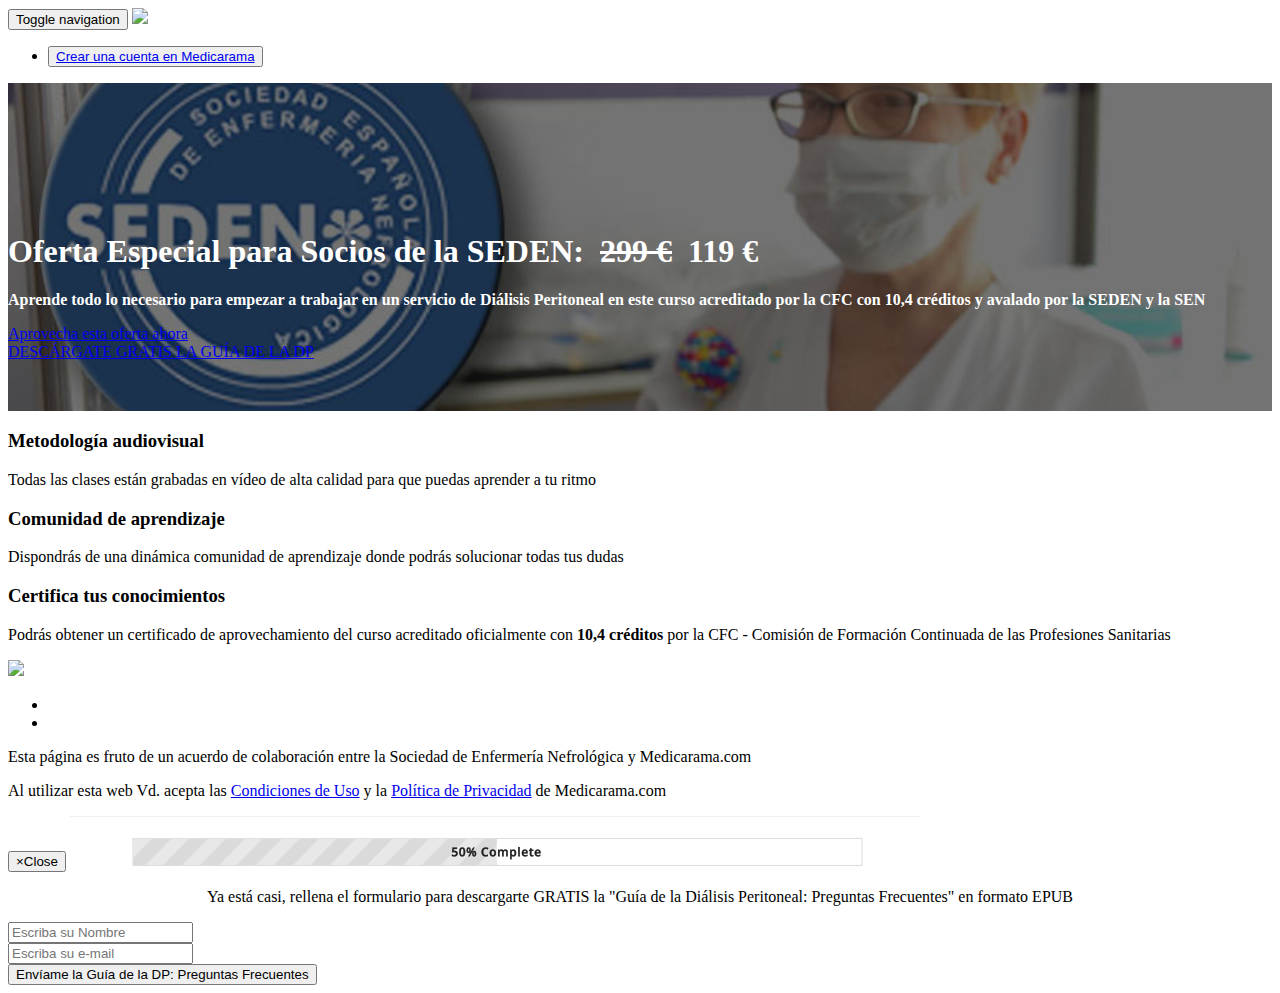
==== index.html @ 015c05c4 "." ====
<!DOCTYPE html> 
<html lang="en"> 
    <head> 
        <meta charset="utf-8">         
        <title>Medicarama</title>         
        <meta name="viewport" content="width=device-width, initial-scale=1.0">         
        <meta name="keywords" content="cursos online, enfermería, cursos acreditados" /> 
        <meta name="description" content="Convenio entre el Colegio de Enfermería y Medicarama" /> 
        <link rel="shortcut icon" href="images/favicon.ico">         
        <!-- Core CSS -->         
        <link href="bootstrap/css/bootstrap.min.css" rel="stylesheet">         
        <link href="css/font-awesome.min.css" rel="stylesheet">         
        <!-- Style Library -->         
        <link href="css/style-library-1.css" rel="stylesheet">         
        <!-- Vendor Styles -->         
        <link href="css/owl.carousel.css" rel="stylesheet">         
        <link href="css/owl.transitions.css" rel="stylesheet">         
        <link href="css/magnific-popup.css" rel="stylesheet">         
        <!-- Block Styles (Feel free to remove any that you aren't using in your final export) -->         
        <link href="css/header-1.css" rel="stylesheet">         
        <link href="css/modal-1.css" rel="stylesheet">         
        <!-- <link href="css/header-2.css" rel="stylesheet">-->         
        <link href="css/header-3.css" rel="stylesheet">         
        <link href="css/promo-1.css" rel="stylesheet">         
        <link href="css/promo-2.css" rel="stylesheet">
        <!-- 		<link href="css/promo-3.css" rel="stylesheet">
	<link href="css/content1-1.css" rel="stylesheet">
	<link href="css/content1-2.css" rel="stylesheet">
	<link href="css/content1-3.css" rel="stylesheet">
	<link href="css/content1-4.css" rel="stylesheet">
	<link href="css/content1-5.css" rel="stylesheet">
	<link href="css/content1-6.css" rel="stylesheet">
	<link href="css/content1-7.css" rel="stylesheet">
	<link href="css/content1-8.css" rel="stylesheet">
	<link href="css/content1-9.css" rel="stylesheet">
	<link href="css/content2-1.css" rel="stylesheet">
	 -->
        <link href="css/content2-2.css" rel="stylesheet">         
        <!-- 	<link href="css/content2-3.css" rel="stylesheet">
	<link href="css/content2-4.css" rel="stylesheet">
	<link href="css/content2-5.css" rel="stylesheet">
	<link href="css/content2-6.css" rel="stylesheet">
	<link href="css/content2-7.css" rel="stylesheet">
	<link href="css/content2-8.css" rel="stylesheet">
	<link href="css/content2-9.css" rel="stylesheet">
	<link href="css/content2-10.css" rel="stylesheet">
	<link href="css/content3-1.css" rel="stylesheet">
	<link href="css/content3-2.css" rel="stylesheet">
	<link href="css/content3-3.css" rel="stylesheet">
	<link href="css/content3-4.css" rel="stylesheet">
	<link href="css/content3-5.css" rel="stylesheet">
	<link href="css/content3-6.css" rel="stylesheet">
	<link href="css/content3-7.css" rel="stylesheet">
	<link href="css/content3-8.css" rel="stylesheet">
	<link href="css/content3-9.css" rel="stylesheet">
	<link href="css/content3-10.css" rel="stylesheet">
	<link href="css/content3-11.css" rel="stylesheet">
	<link href="css/content3-12.css" rel="stylesheet">
	<link href="css/gallery-1.css" rel="stylesheet">
 -->         
        <link href="css/gallery-2.css" rel="stylesheet">         
        <!-- 	<link href="css/gallery-3.css" rel="stylesheet">
	<link href="css/team-1.css" rel="stylesheet">
	<link href="css/team-2.css" rel="stylesheet">
	<link href="css/pricing-tables-1.css" rel="stylesheet">
	<link href="css/pricing-tables-2.css" rel="stylesheet">
	<link href="css/contact-1.css" rel="stylesheet">
	<link href="css/contact-2.css" rel="stylesheet">
	<link href="css/contact-3.css" rel="stylesheet">
	<link href="css/blog-1.css" rel="stylesheet">
	<link href="css/footer-1.css" rel="stylesheet">
	<link href="css/footer-2.css" rel="stylesheet">
 -->         
        <link href="css/footer-3.css" rel="stylesheet">         
        <!-- 	<link href="css/footer-4.css" rel="stylesheet">
	<link href="css/footer-5.css" rel="stylesheet">
 --> 
		<!-- Modal dialog -->
		<link rel="stylesheet" href="assets/css/form-elements.css">

        <!-- Fedora CSS  
    <link href="css/fedora.css" rel="stylesheet">
   -->         
        <!-- HTML5 shim, for IE6-8 support of HTML5 elements. All other JS at the end of file. -->         
        <!--[if lt IE 9]>
      <script src="js/html5shiv.js"></script>
      <script src="js/respond.min.js"></script>
    <![endif]-->         
    </head>     
    <body> 
        <!-- Paste Content Blocks BELOW -->         
        <!-- HEADER 1 -->         
        <header id="header-1"> 
            <!-- Navbar -->             
            <nav class="main-nav navbar-fixed-top headroom headroom--pinned"> 
                <div class="container"> 
                    <!-- Brand and toggle -->                     
                    <div class="navbar-header"> 
                        <button type="button" class="navbar-toggle" data-toggle="collapse" data-target=".navbar-collapse"> 
                            <span class="sr-only">Toggle navigation</span> 
                            <span class="icon-bar"></span> 
                            <span class="icon-bar"></span> 
                            <span class="icon-bar"></span> 
                        </button>                         
                        <img src="images/brand/Medicarama-logo.png" class="brand-img img-responsive">                         
                    </div>                     
                    <!-- Navigation -->                     
                    <div class="collapse navbar-collapse"> 
                        <ul class="nav navbar-nav navbar-right"> 
                            <li class="nav-item">
                                <button class="btn btn-primary btn-block">
                                    <a href="http://medicarama.com/sign_up">Crear una cuenta en Medicarama</a>
                            </li>
                        </button>                         
                    </ul>
                    <!--//nav-->                     
                </div>                 
                <!--// End Navigation -->                 
            </div>             
            <!--// End Container -->             
        </nav>         
        <!--// End Navbar -->         
    </header>     
    <!--// END HEADER 1 -->     
    <!-- HEADER 3 -->     
    <header id="header-3"> 
        <section class="hero"> 
            <div class="container"> 
                <div class="col-md-8 col-md-offset-2 text-center"> 
                    <div class="editContent"> 
                        <h1>Oferta Especial para Socios de la SEDEN: &nbsp;<strike>299 €</strike> &nbsp;119 €</h1>
                    </div>                     
                    <div class="editContent"> 
                        <p class="lead">Aprende todo lo necesario para empezar a trabajar en un servicio de Diálisis Peritoneal en este curso acreditado por la CFC con <strong>10,4 créditos</strong> y avalado por la SEDEN y la SEN&nbsp;</p>
                    </div>                     
                </div>                 
                <div class="col-md-10 col-md-offset-1 text-center"> 
                    <div class="col-md-6"> 
                        <a href="#promo-1" class="btn btn-primary btn-block">Aprovecha esta oferta ahora</a>
                    </div>                     
                    <div class="col-md-6"> 
                        <a href="#gallery-2" class="btn btn-default btn-block" data-toggle="modal" data-target="#modal-register">DESCÁRGATE GRATIS LA GUÍA DE LA DP</a>
                    </div>                     
                </div>                 
            </div>             
        </section>         
    </header>

    <!--// END HEADER 3 -->     
    <!-- Start Content Block 2-2 -->     
    <section id="content-2-2" class="content-block content-2-2"> 
        <div class="container"> 
            <!-- Start Row -->             
            <div class="row"> 
                <div class="col-sm-4 col-xs-12 text-center"> 
                    <div class="icon-outline"> 
                        <span class="fa fa-film"></span> 
                    </div>                     
                    <div class="editContent"> 
                        <h3><strong>Metodología audiovisual</strong></h3> 
                        <p>Todas las clases están grabadas en vídeo de alta calidad para que puedas aprender a tu ritmo</p> 
                    </div>                     
                </div>                 
                <div class="col-sm-4 col-xs-12 text-center"> 
                    <div class="icon-outline"> 
                        <span class="fa fa-users"></span> 
                    </div>                     
                    <div class="editContent"> 
                        <h3><strong>Comunidad de aprendizaje</strong></h3> 
                        <p>Dispondrás de una dinámica comunidad de aprendizaje donde podrás solucionar todas tus dudas</p> 
                    </div>                     
                </div>                 
                <div class="col-sm-4 col-xs-12 text-center"> 
                    <div class="icon-outline"> 
                        <span class="fa fa-graduation-cap"></span> 
                    </div>                     
                    <div class="editContent"> 
                        <h3><strong>Certifica tus conocimientos</strong></h3> 
                        <p>Podrás obtener un certificado de aprovechamiento del curso acreditado oficialmente con <strong>10,4 créditos</strong> por la CFC - Comisión de Formación Continuada de las Profesiones Sanitarias</p>
                    </div>                     
                </div>                 
            </div>             
            <!--// END Row -->             
        </div>         
    </section>     
    <!--// END Content Block 2-2 -->     
    <!-- Start Promo 1 -->          
    <!--// END Promo 1 -->     
    <!-- Start Gallery 2 -->          
    <!--// End Gallery 2 -->     
    <!-- Start Footer 1-3 -->     
    <section class="content-block-nopad bg-deepocean"> 
        <div class="container footer-1-3"> 
            <div class="col-md-4 pull-left"> 
                <img src="images/brand/Medicarama-logo.png" class="brand-img img-responsive">                 
                <ul class="social social-light"> 
                    <li>
                        <a href="https://www.facebook.com/Medicarama"><i class="fa fa-2x fa-facebook"></i></a>
                    </li>                     
                    <li>
                        <a href="https://twitter.com/medicarama"><i class="fa fa-2x fa-twitter"></i></a>
                    </li>                     
                </ul>
                <!-- /.social -->                 
            </div>             
            <div class="col-md-5 pull-right"> 
                <div class="editContent"> 
                    <p class="address-bold-line">Esta página es fruto de un acuerdo de colaboración entre la Sociedad de Enfermería Nefrológica y Medicarama.com</p>
                </div>                 
            </div>             
            <div class="col-xs-12 footer-text"> 
                <div class="editContent"> 
                    <p>Al utilizar esta web Vd. acepta las <a href="http://medicarama.com/pages/terms" target="blank">Condiciones de Uso</a> y la <a href="http://medicarama.com/pages/privacy" target="blank">Política de Privacidad</a> de Medicarama.com</p>
                </div>                 
            </div>             
        </div>
        <!-- /.container -->         
    </section>     
    <!--// END Footer 1-3 -->     
    <!-- // END Pasted Content Blocks -->  

 <!-- // Ventana Modal para pedir el correo -->  
       <!-- MODAL -->
        <div class="modal fade" id="modal-register" tabindex="-1" role="dialog" aria-labelledby="modal-register-label" aria-hidden="true">
        	<div class="modal-dialog">
        		<div class="modal-content">
        			
        			<div class="modal-header">
        				<button type="button" class="close" data-dismiss="modal">
        					<span aria-hidden="true">&times;</span><span class="sr-only">Close</span>
        				</button>
        				<img class="modal-progress-bar" style="max-width: 100%;position:relative;z-index:2" src="images/50_progress_bar_gray.gif" >
        				<p style="text-align:center">Ya está casi, rellena el formulario para descargarte GRATIS la "Guía de la Diálisis Peritoneal: Preguntas Frecuentes" en formato EPUB</p>
        			</div>
        			
        			<div class="modal-body">
        				  <script type="text/javascript">var submitted=false;</script>
    						<iframe name="hidden_iframe" id="hidden_iframe" style="display:none;"     
							onload="if(submitted) {window.location='http://medicarama.com/pages/suscribe';}"></iframe>
   				
						 <form id="mc-embedded-subscribe-form" class="registration-form" action="https://docs.google.com/a/mindic.com/forms/d/1FxpKiUHLO4UtpUG7n2Tinpi8pysnHLGEv_1h0GeEpFk/formResponse" name="mc-embedded-subscribe-form" novalidate="" target="hidden_iframe" 
onsubmit="submitted=true;">
						    <div class="form-group">
						      <input id="entry_1354137567" name="entry.1354137567" aria-label="Nombre  " required="" type="text" placeholder="Escriba su Nombre" class="form-control"/>
						    </div>
						    <div class="form-group">
						      <input id="entry_1840930243" name="entry.1840930243" aria-label="Email  " required="" type="text" placeholder="Escriba su e-mail" class="form-control"/>
						    </div>
						    <div class="form-group">
						      <button id="ss-submit" name="submit" type="submit" class="btn btn-primary btn-block"/>Envíame la Guía de la DP: Preguntas Frecuentes</button>
						    </div>
						  </form>
<!--	                    <form role="form" action="" method="post" class="registration-form">
	                    	<div class="form-group">
	                    		<label class="sr-only" for="form-first-name">Nombre</label>
	                        	<input type="text" name="form-first-name" placeholder="Nombre..." class="form-first-name form-control" id="form-first-name">
	                        </div>
	                        <div class="form-group">
	                        	<label class="sr-only" for="form-email">Email</label>
	                        	<input type="text" name="form-email" placeholder="Email..." class="form-email form-control" id="form-email">
	                        </div>
	                        <button type="submit" class="btn btn-primary btn-block">Envíame la Guía de la DP: Preguntas Frecuentes</button>
	                        <div class="modal-window-subtext">* Mantendremos tus datos seguros. No nos gusta el SPAM.</div>
	                    </form>
-->	                    
        			</div>
        			
        		</div>
        	</div>
        </div>




    <!-- Scripts at the end... you know the score! -->     
    <!-- Core Scripts (Do not remove) -->     
    <script type="text/javascript" src="js/jquery-1.11.1.min.js"></script>     
    <script type="text/javascript" src="js/bootstrap.min.js"></script>     
    <script type="text/javascript" src="js/bootstrap-hover-dropdown.min.js"></script>     
    <!-- Vendor Scripts (Feel free to remove any that you aren't using in your final export) -->     
    <script type="text/javascript" src="js/modernizr.custom.js"></script>     
    <script type="text/javascript" src="js/headroom.js"></script>
    <!-- Header 1 -->     
    <script type="text/javascript" src="js/jquery.headroom.js"></script>
    <!-- Header 1 -->     
    <script type="text/javascript" src="js/count.down.min.js"></script>
    <!-- Promo 2 Countdown -->     
    <script type="text/javascript" src="js/owl.carousel.min.js"></script>
    <!-- Owl Carousel -->     
    <script type="text/javascript" src="js/jquery.counterup.min.js"></script>
    <!-- Content 2-7 Counter -->     
    <script type="text/javascript" src="js/waypoints.min.js"></script>
    <!-- Content 2-7 Counter -->     
    <script type="text/javascript" src="js/jquery.isotope.min.js"></script>
    <!-- Gallery Filter -->     
    <script type="text/javascript" src="js/jquery.magnific-popup.min.js"></script>
    <!-- Gallery Popup -->     
    <script type="text/javascript" src="js/sendmail.js"></script>
    <!-- Contact Form -->     
    <script type="text/javascript" src="js/contact-form.php"></script>
    <!-- Contact Form -->     
    <script src="https://maps.google.com/maps/api/js?sensor=true"></script>     
    <!-- Theme Scripts (Do not remove) -->     
    <script type="text/javascript" src="js/bskit-scripts.js"></script>   

	<!-- Webinar (Do not remove) -->     
    <script src="./javascript/moment-timezone-with-data.js"></script>

</body>
---- css/header-3.css ----
/*
Template Name: Bootstrap Starter Kit - Header 3
Description: Business Startup & Prototyping HTML Framework
Author: Theme Spirit
Author URI: http://www.creativemarket.com/theme_spirit

Version: 1.0

*/

/*	HEADER 3
/*----------------------------------------------------*/

#header-3 {
    width: 100%;
    font-family: "Proxima";
}

#header-3 .brand {
	position: relative;
}

#header-3 .brand-img {
	position: absolute;
	left: 15px;
	top: 0;
	max-width: 300px;
}

#header-3 nav {
	background-color: #233447;
	margin-top: -1px;
}

#header-3 nav ul {
	list-style: none;
	padding: 0;
}

#header-3 nav ul li {
	color: rgba(255, 255, 255, 0.6);
	display: block;
	border-bottom: 1px dotted rgba(255, 255, 255, 0.2);
	transition: all 0.5s ease;
	-moz-transition: all 0.5s ease;
	-webkit-transition: all 0.5s ease;
	-o-transition: all 0.5s ease;
	padding-left: 0;
	position: relative;
}

#header-3 nav ul li:last-child {
	border: none;
}

#header-3 nav ul li a {
	color: rgba(255, 255, 255, 0.6);
	display: block;
	padding: 20px;
	transition: all 0.5s ease;
	-moz-transition: all 0.5s ease;
	-webkit-transition: all 0.5s ease;
	-o-transition: all 0.5s ease;
	padding-left: 0;
	position: relative;
}

#header-3 nav ul li a:hover, #header-3 nav ul li a:focus {
	text-decoration: none;
	color: rgba(255, 255, 255, 1);
}

#header-3 #nav-toggle {
	position: absolute;
	right: 15px;
	top: 0;
}

#header-3 #nav-toggle {
	cursor: pointer;
	padding: 10px 35px 16px 0px;
}

#header-3 #nav-toggle span, #header-3 #nav-toggle span:before, #header-3 #nav-toggle span:after {
	cursor: pointer;
	border-radius: 1px;
	-moz-border-radius: 1px;
	-webkit-border-radius: 1px;
	-o-border-radius: 1px;
	height: 5px;
	width: 35px;
	background: #353535;
	position: absolute;
	display: block;
	content: '';
}

#header-3 #nav-toggle span:before { top: -10px; }
#header-3 #nav-toggle span:after { bottom: -10px; }

#header-3 #nav-toggle span, #header-3 #nav-toggle span:before, #header-3 #nav-toggle span:after {
	transition: all 500ms ease-in-out;
	-webkit-transition: all 500ms ease-in-out;
	-moz-transition: all 500ms ease-in-out;
	-o-transition: all 500ms ease-in-out;
}

#header-3 #nav-toggle.active span { background-color: transparent; }

#header-3 #nav-toggle.active span:before, #header-3 #nav-toggle.active span:after { top: 0; }

#header-3 #nav-toggle.active span:before {
	transform: rotate(45deg);
	-webkit-transform: rotate(45deg);
	-ms-transform: rotate(45deg);
}

#header-3 #nav-toggle.active span:after {
	transform: translateY(-10px) rotate(-45deg);
	-webkit-transform: translateY(-10px) rotate(-45deg);
	-ms-transform: translateY(-10px) rotate(-45deg);
	top: 10px;
}

#header-3 .navicon {
	position: relative;
	height: 26px;
}



#header-3 .indicator {
	position: absolute;
	right: 0 !important;
}

#header-3 .pull { display: none; }


#header-3 .hero {
	background: url('../images/hero-bg.jpg') no-repeat center center;
	-webkit-background-size: cover;
	-moz-background-size: cover;
	-o-background-size: cover;
	background-size: cover;
	padding: 50px 0 50px 0;
	height: auto;
}

#header-3 .hero h1 {
	margin-top: 100px;
	font-weight: 600;
	color: #FFFFFF;
}

#header-3 .hero .lead {
	font-weight: 600;
	color: #FFFFFF;
}



/* Extra small devices (phones, less than 768px) */
@media (max-width: 767px) {
  
	
  
}
/* Small devices (tablets, 768px and up) */
@media (min-width: 768px) {
  
	
  
}
/* Medium devices (desktops, 992px and up) */
@media (min-width: 992px) {
  
	
	  
}
---- css/promo-2.css ----
/*	PROMO BLOCK 2
/*----------------------------------------------------*/

.promo-2 h1 {
	font-size: 50px;
}

.promo-2 h1, .promo-2 h2 {
	color: #ffffff;
}

.promo-2 .countDown {
	margin: 80px auto 40px auto;
	font-size: 0;
}

.promo-2 .countDown .countDown-input {
	display: none;
}

.promo-2 .countDown .countDown-wrap {
	width: 185px;
	margin: 0 15px 20px;
	display: inline-block;
	background: rgba(133, 214, 222, 0.1);
	border-left: 4px solid #F39C12;
	border-right: 4px solid #F39C12;
}

.promo-2 .countDown .digits {
	display: block;
	margin-top: 34px;
	margin-bottom: -6px;
	font-family: 'Lato', Helvetica, Arial, sans-serif;
	font-weight: 300;
	font-size: 120px;
	color: #ffffff;
}

.promo-2 .countDown .digits-label {
	margin-bottom: 18px;
	font-family: 'Lato', Helvetica, Arial, sans-serif;
	font-size: 24px;
	text-transform: uppercase;
	color: #ffffff;
}


/*	PROMO BLOCK 2 MEDIA QUERIES
/*----------------------------------------------------*/

/* Small Devices, Tablets */
@media only screen and (min-width : 768px) {
	
		
	
}

/* Medium Devices, Desktops */
@media only screen and (min-width : 992px) {
	

	
}

/* Large Devices, Wide Screens */
@media only screen and (min-width : 1200px) {
	
	
	
}
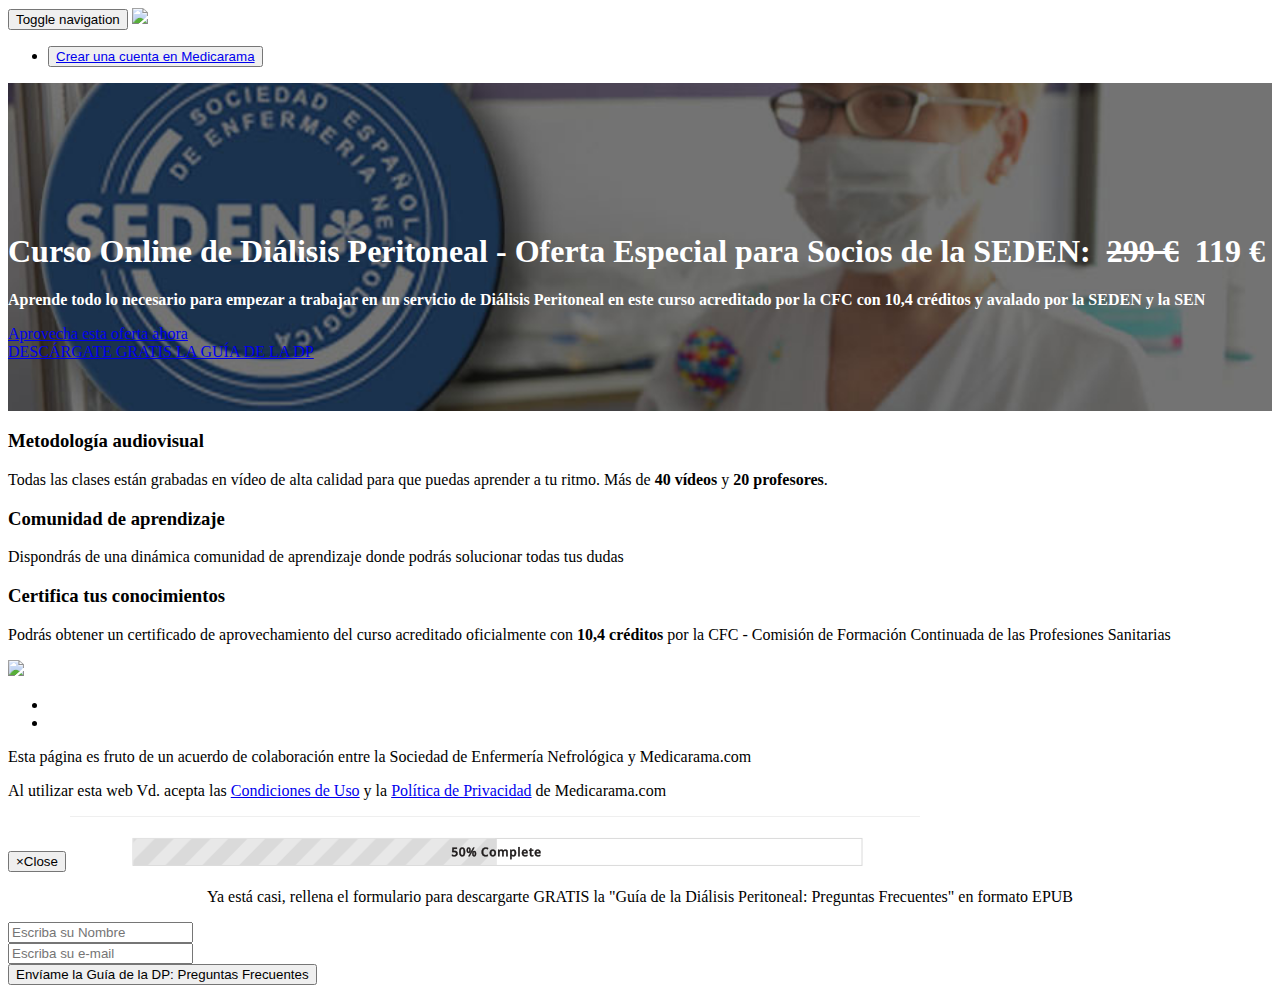
==== commit 837c8497: "." ====
--- a/index.html
+++ b/index.html
@@ -128,7 +128,7 @@
             <div class="container"> 
                 <div class="col-md-8 col-md-offset-2 text-center"> 
                     <div class="editContent"> 
-                        <h1>Oferta Especial para Socios de la SEDEN: &nbsp;<strike>299 €</strike> &nbsp;119 €</h1>
+                        <h1>Curso Online de Diálisis Peritoneal - Oferta Especial para Socios de la SEDEN: &nbsp;<strike>299 €</strike> &nbsp;119 €</h1>
                     </div>                     
                     <div class="editContent"> 
                         <p class="lead">Aprende todo lo necesario para empezar a trabajar en un servicio de Diálisis Peritoneal en este curso acreditado por la CFC con <strong>10,4 créditos</strong> y avalado por la SEDEN y la SEN&nbsp;</p>
@@ -136,7 +136,7 @@
                 </div>                 
                 <div class="col-md-10 col-md-offset-1 text-center"> 
                     <div class="col-md-6"> 
-                        <a href="#promo-1" class="btn btn-primary btn-block">Aprovecha esta oferta ahora</a>
+                        <a href="https://sso.teachable.com/secure/1395/checkout/confirmation?product_id=33247&coupon_code=SEDEN1510" class="btn btn-primary btn-block">Aprovecha esta oferta ahora</a>
                     </div>                     
                     <div class="col-md-6"> 
                         <a href="#gallery-2" class="btn btn-default btn-block" data-toggle="modal" data-target="#modal-register">DESCÁRGATE GRATIS LA GUÍA DE LA DP</a>
@@ -158,7 +158,7 @@
                     </div>                     
                     <div class="editContent"> 
                         <h3><strong>Metodología audiovisual</strong></h3> 
-                        <p>Todas las clases están grabadas en vídeo de alta calidad para que puedas aprender a tu ritmo</p> 
+                        <p>Todas las clases están grabadas en vídeo de alta calidad para que puedas aprender a tu ritmo. Más de <strong>40 vídeos</strong> y <strong>20 profesores</strong>.</p> 
                     </div>                     
                 </div>                 
                 <div class="col-sm-4 col-xs-12 text-center"> 
@@ -247,7 +247,7 @@
 						      <input id="entry_1840930243" name="entry.1840930243" aria-label="Email  " required="" type="text" placeholder="Escriba su e-mail" class="form-control"/>
 						    </div>
 						    <div class="form-group">
-						      <button id="ss-submit" name="submit" type="submit" class="btn btn-primary btn-block"/>Envíame la Guía de la DP: Preguntas Frecuentes</button>
+						      <button id="ss-submit" name="submit" type="submit" class="btn btn-primary btn-block" onclick="download('images/Guia_P_F_en_DP.epub')" />Envíame la Guía de la DP: Preguntas Frecuentes</button>
 						    </div>
 						  </form>
 <!--	                    <form role="form" action="" method="post" class="registration-form">
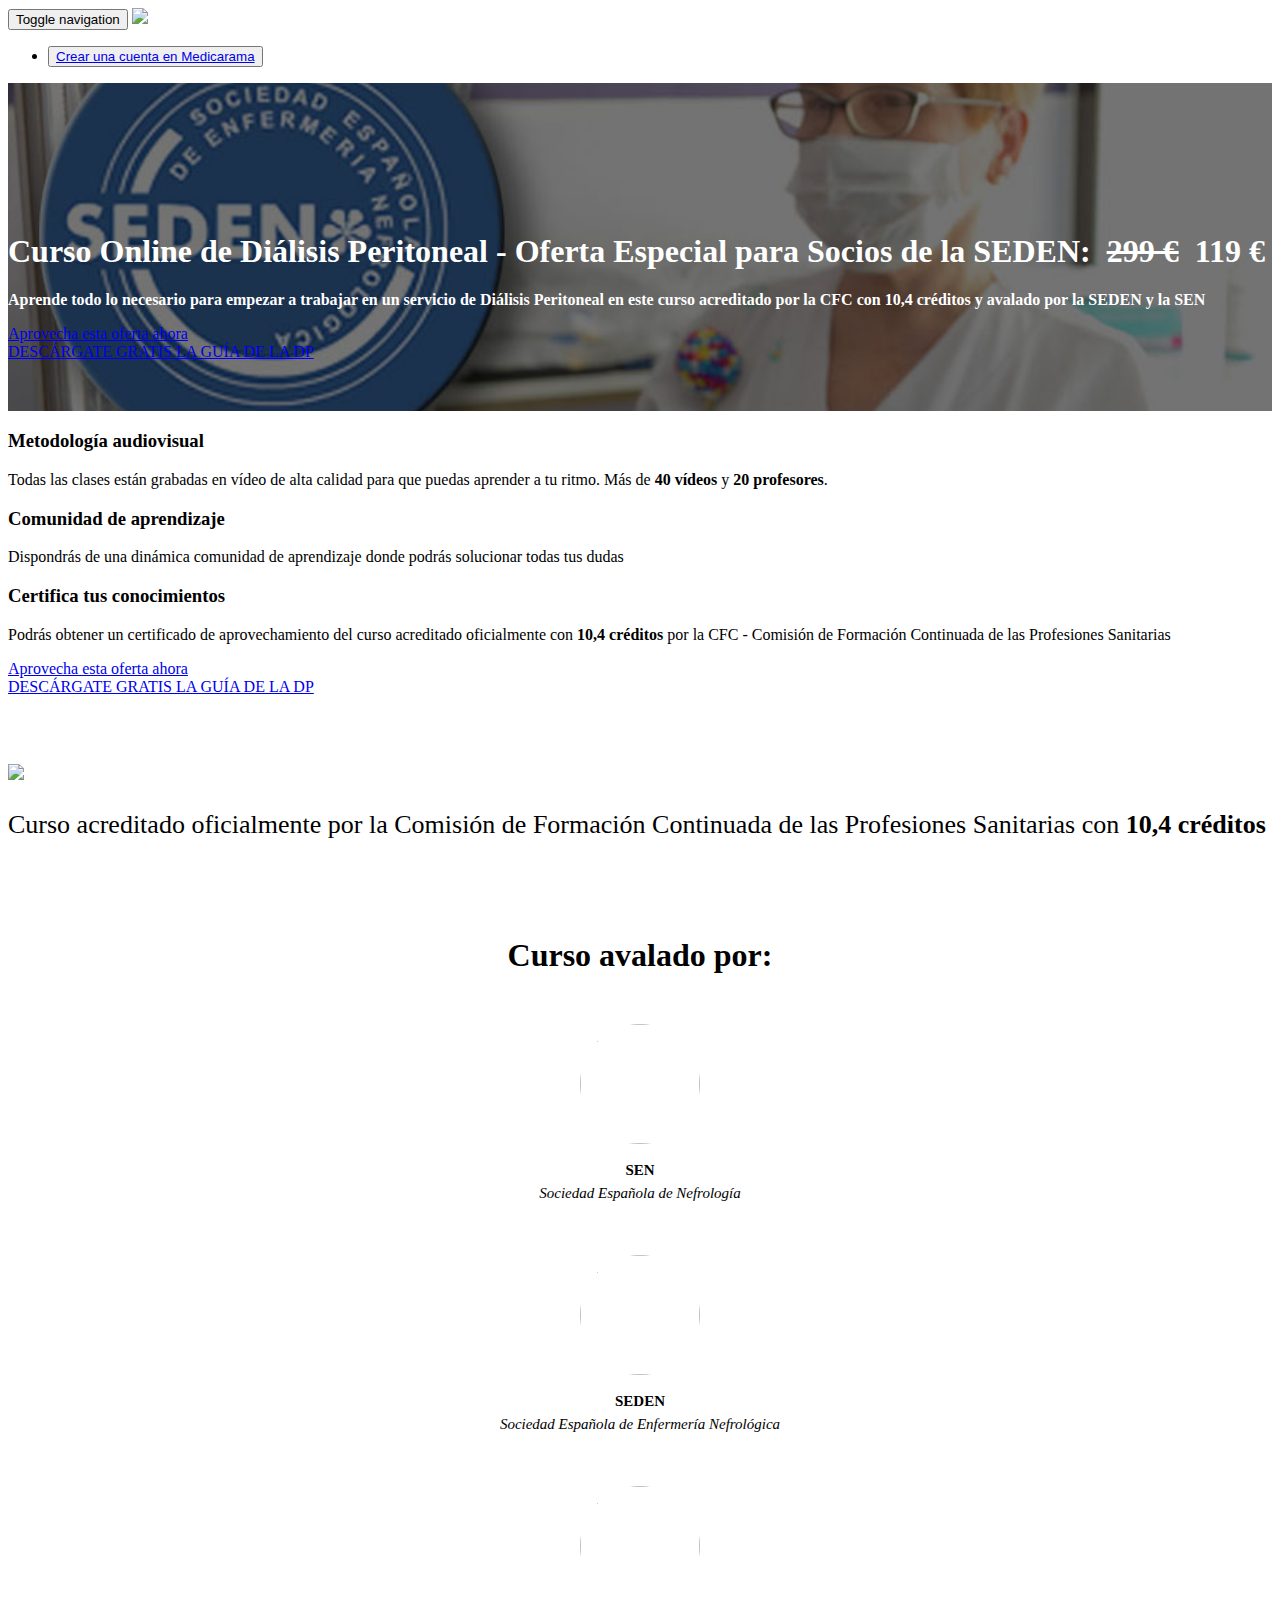
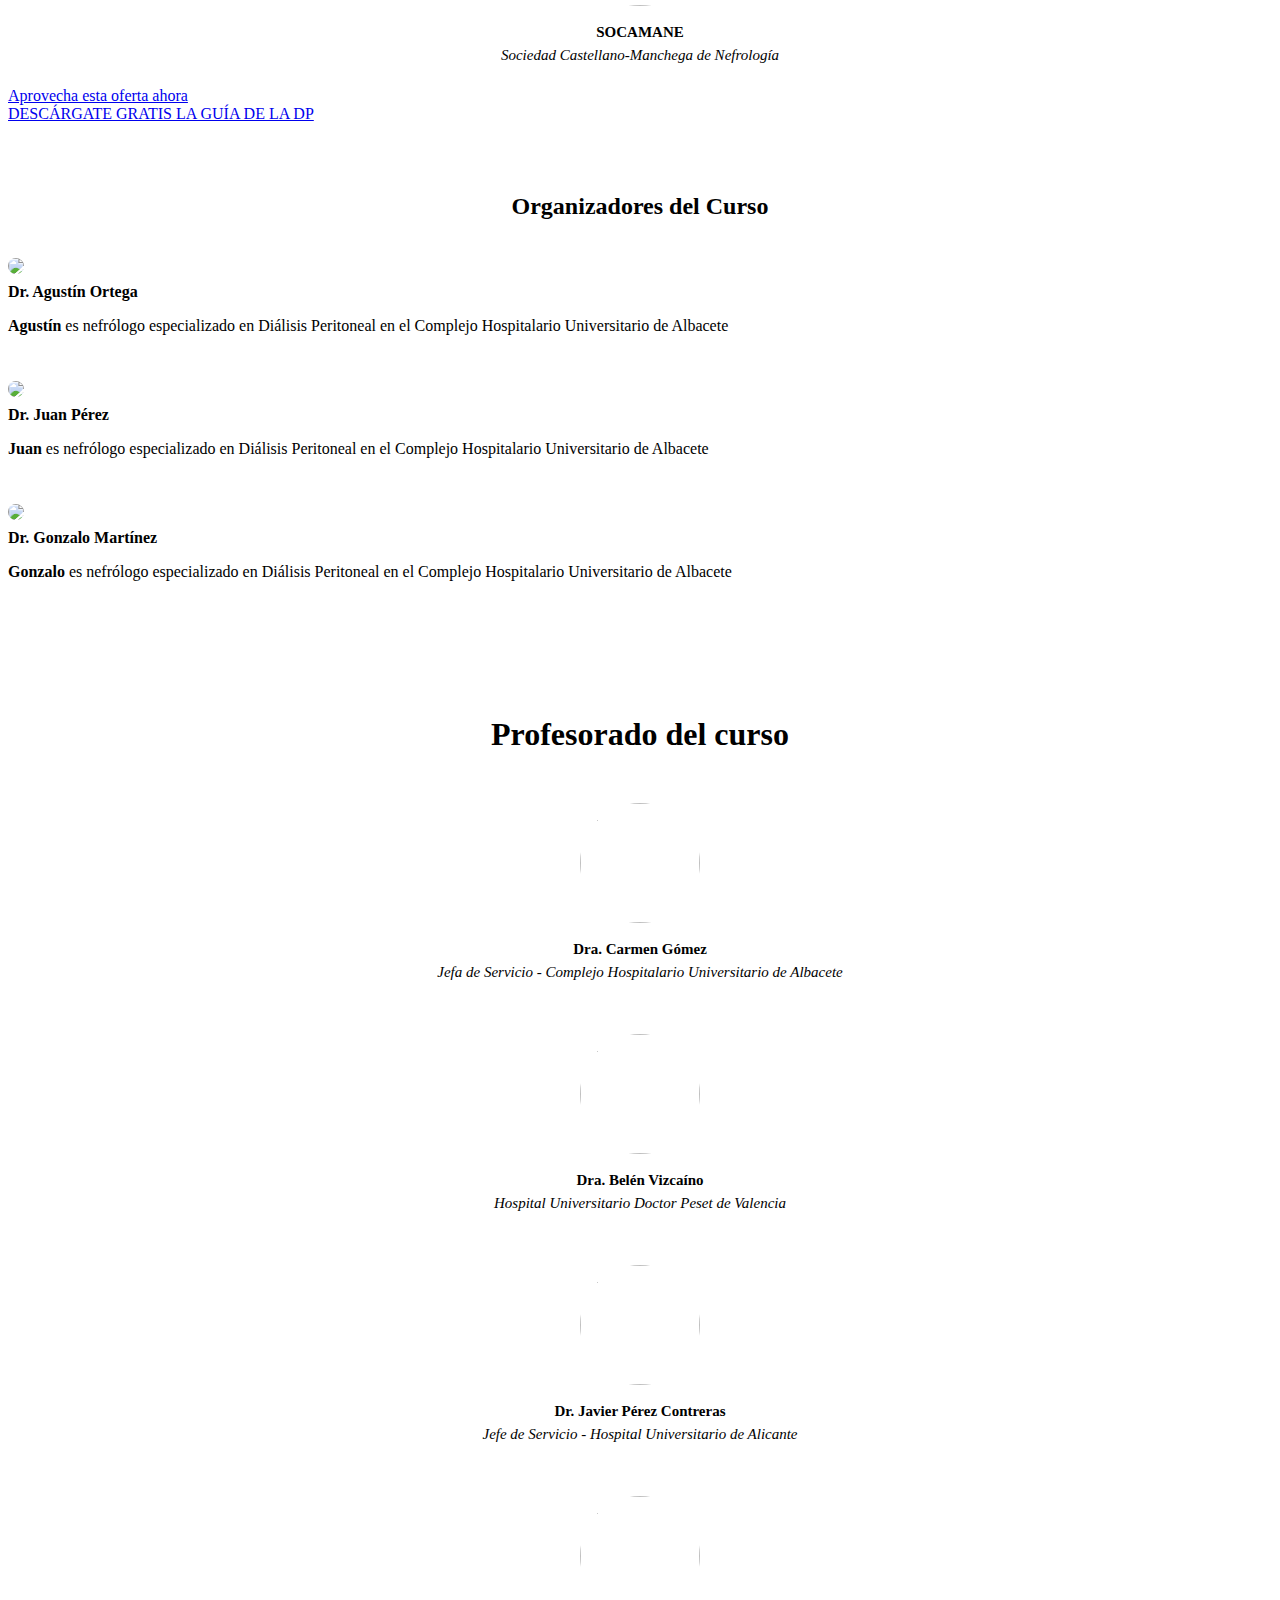
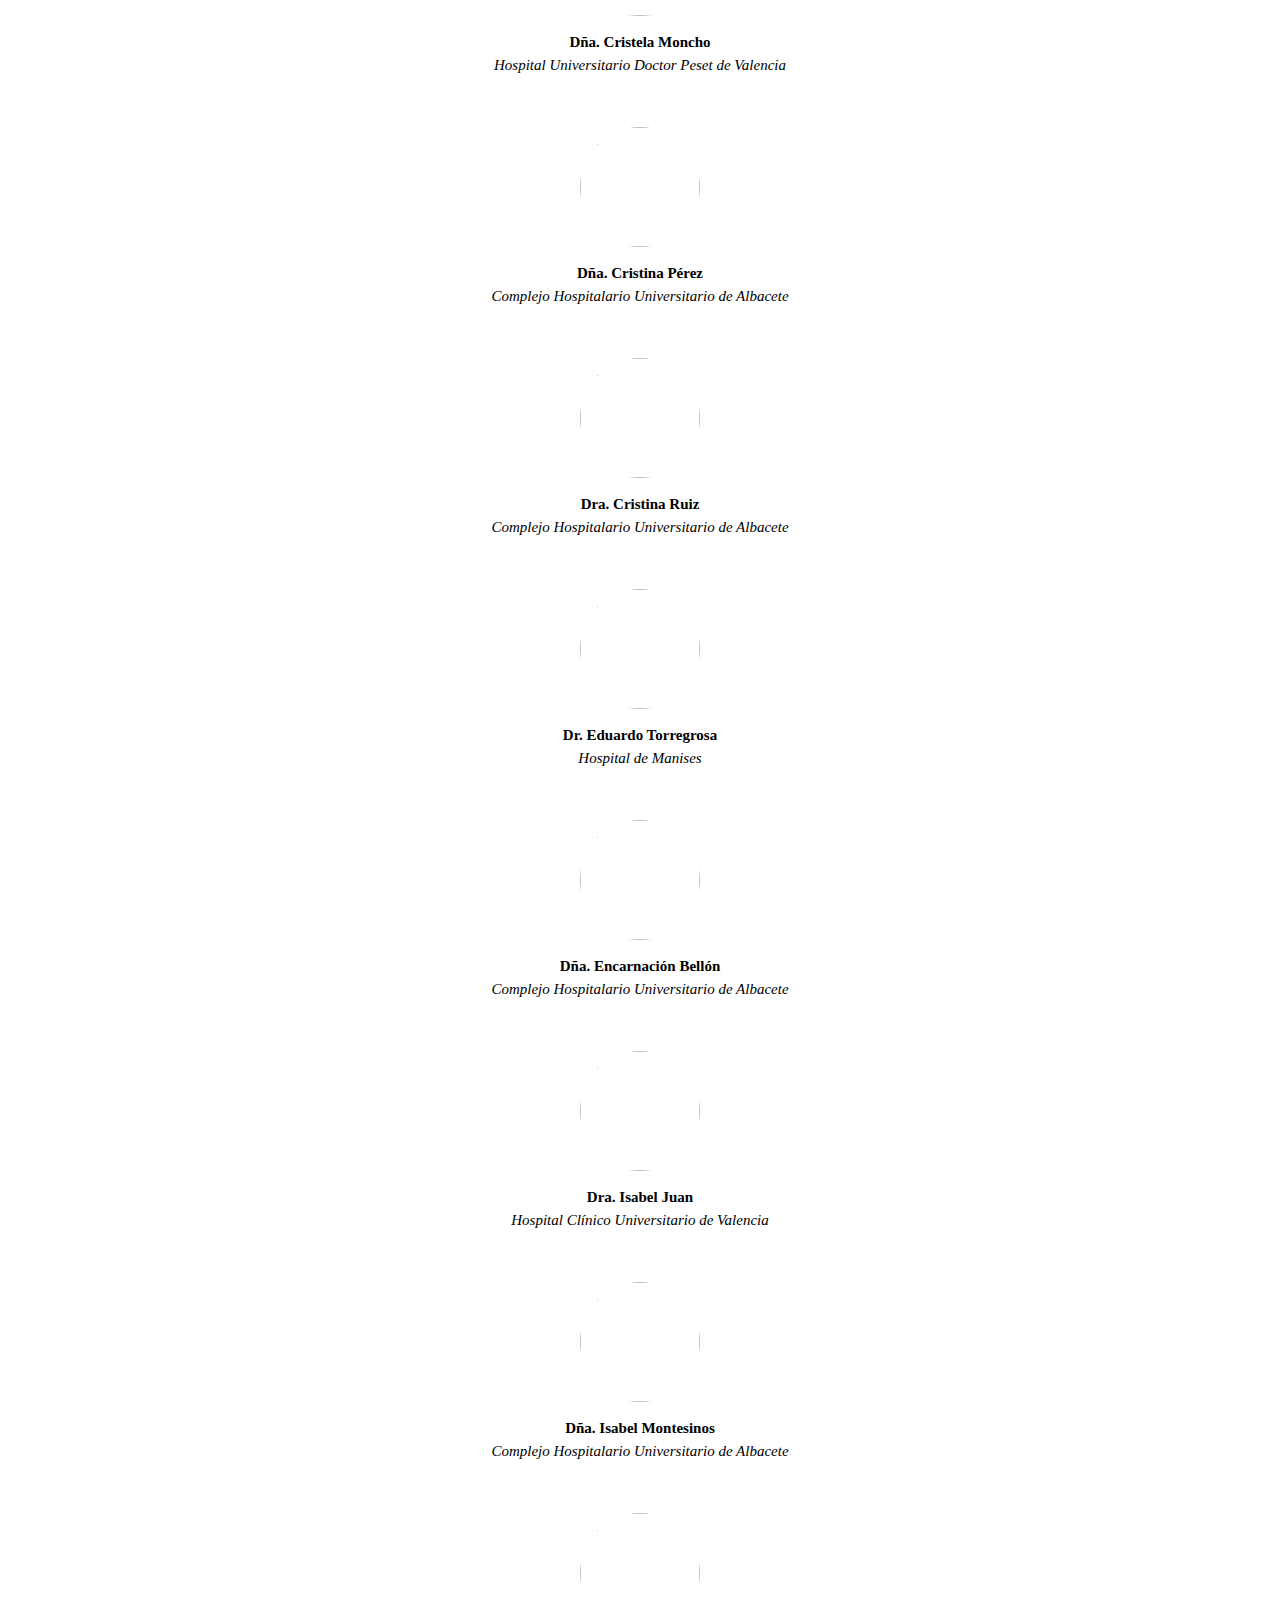
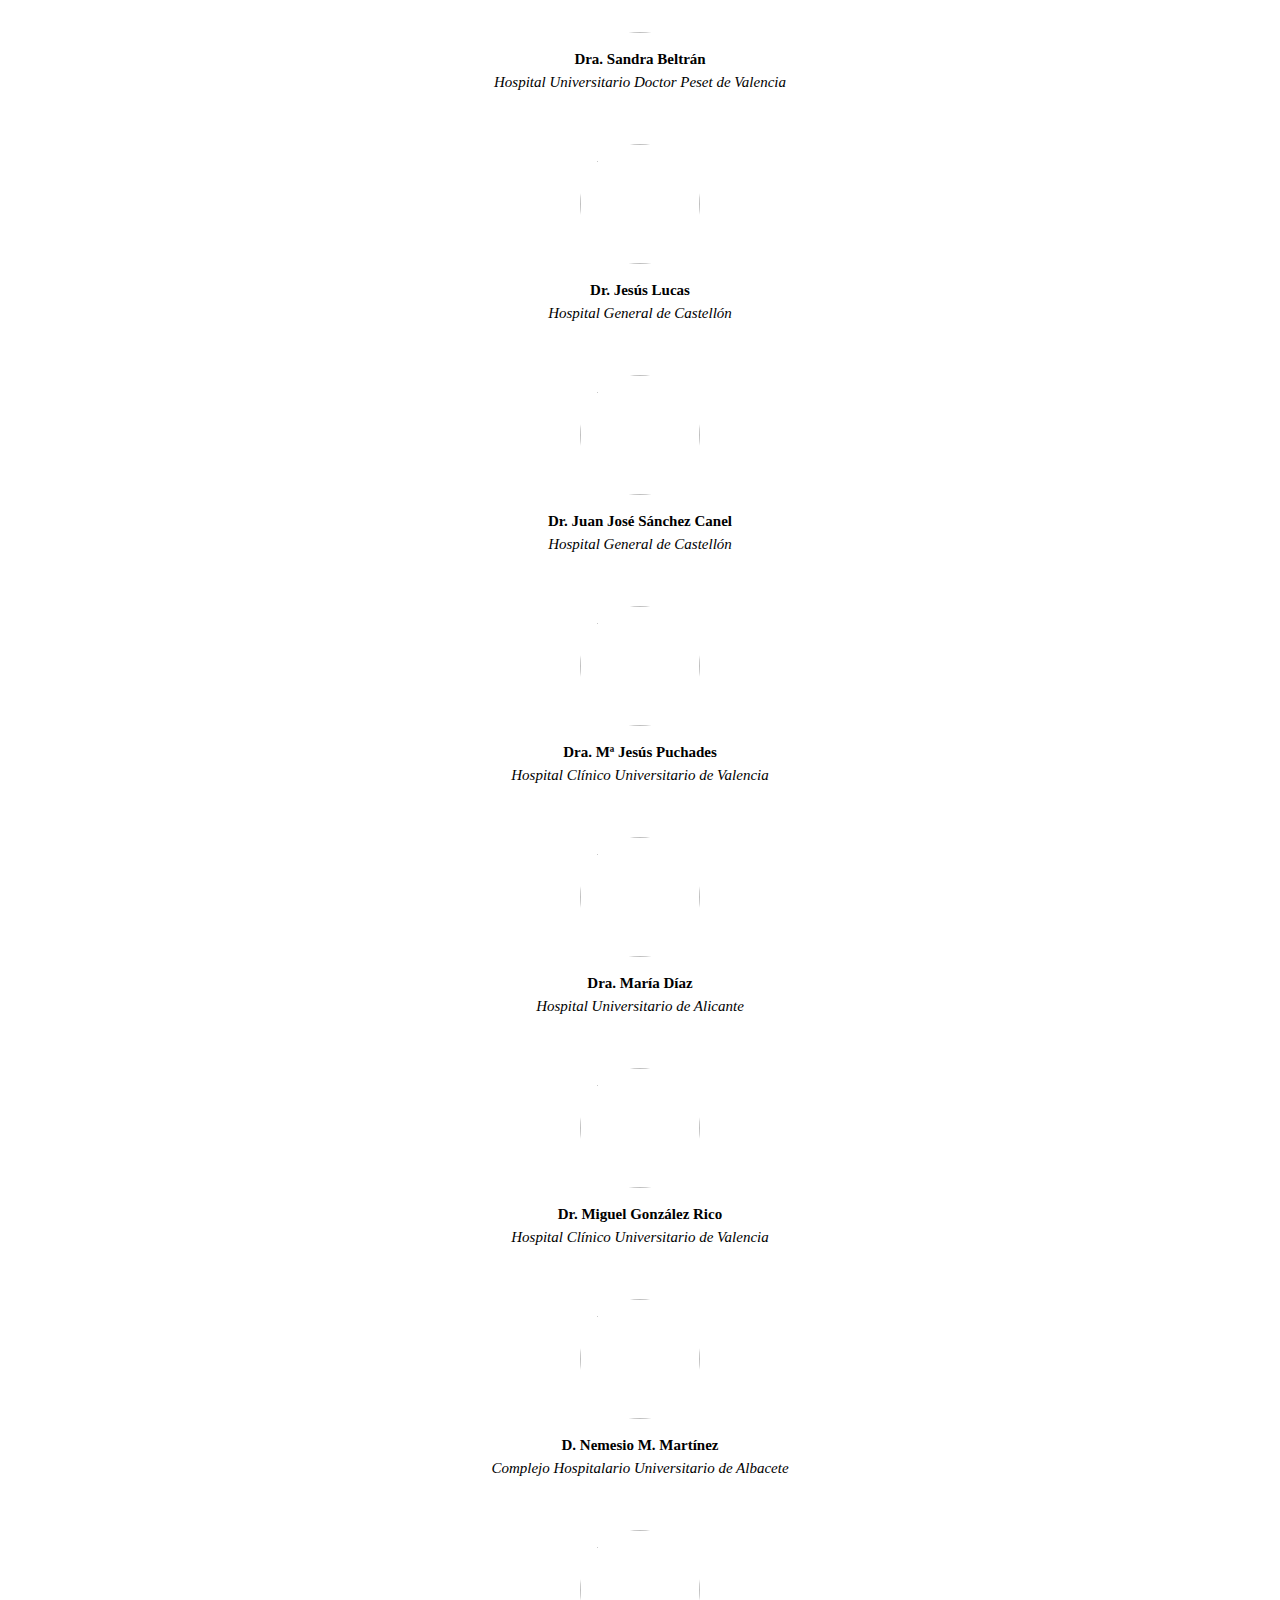
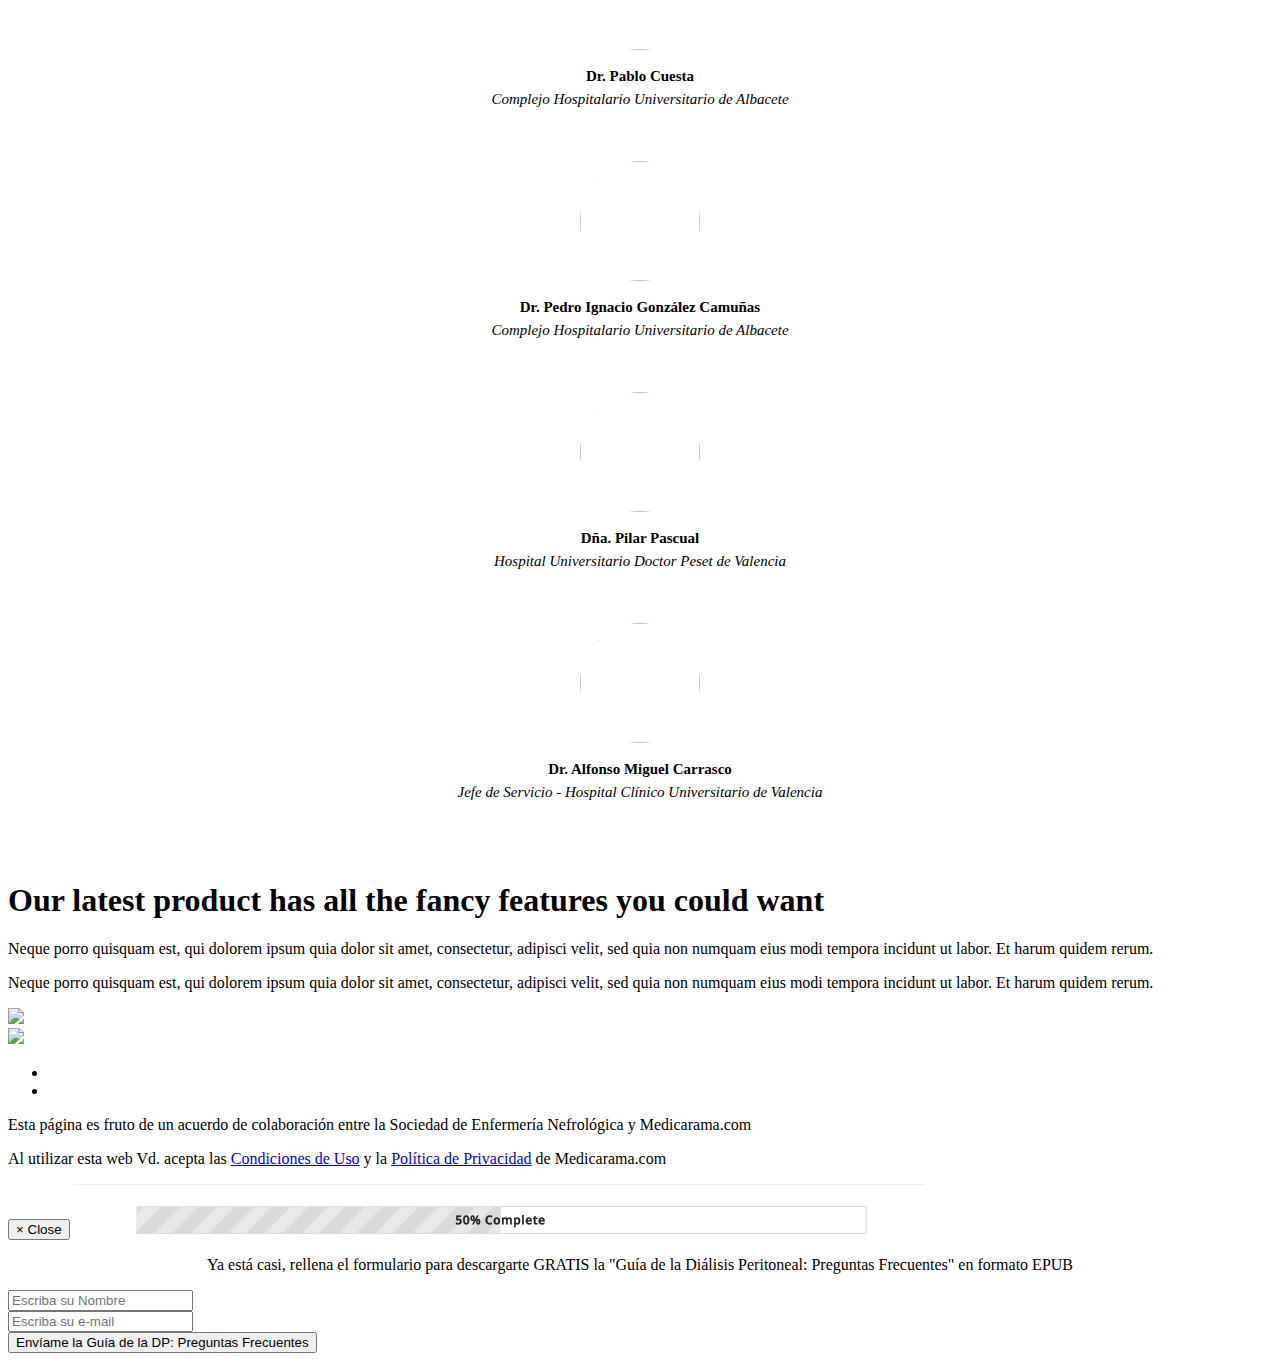
==== commit a989c580: "." ====
--- a/index.html
+++ b/index.html
@@ -28,8 +28,8 @@
 	<link href="css/content1-2.css" rel="stylesheet">
 	<link href="css/content1-3.css" rel="stylesheet">
 	<link href="css/content1-4.css" rel="stylesheet">
-	<link href="css/content1-5.css" rel="stylesheet">
-	<link href="css/content1-6.css" rel="stylesheet">
+-->	<link href="css/content1-5.css" rel="stylesheet">
+<!--<link href="css/content1-6.css" rel="stylesheet">
 	<link href="css/content1-7.css" rel="stylesheet">
 	<link href="css/content1-8.css" rel="stylesheet">
 	<link href="css/content1-9.css" rel="stylesheet">
@@ -74,10 +74,9 @@
         <link href="css/footer-3.css" rel="stylesheet">         
         <!-- 	<link href="css/footer-4.css" rel="stylesheet">
 	<link href="css/footer-5.css" rel="stylesheet">
- --> 
-		<!-- Modal dialog -->
-		<link rel="stylesheet" href="assets/css/form-elements.css">
-
+ -->         
+        <!-- Modal dialog -->
+        <link rel="stylesheet" href="assets/css/form-elements.css">
         <!-- Fedora CSS  
     <link href="css/fedora.css" rel="stylesheet">
    -->         
@@ -145,9 +144,8 @@
             </div>             
         </section>         
     </header>
-
     <!--// END HEADER 3 -->     
-    <!-- Start Content Block 2-2 -->     
+    <!-- Start Content Blocksk 2-2 -->     
     <section id="content-2-2" class="content-block content-2-2"> 
         <div class="container"> 
             <!-- Start Row -->             
@@ -182,12 +180,413 @@
             </div>             
             <!--// END Row -->             
         </div>         
-    </section>     
-    <!--// END Content Block 2-2 -->     
-    <!-- Start Promo 1 -->          
-    <!--// END Promo 1 -->     
-    <!-- Start Gallery 2 -->          
-    <!--// End Gallery 2 -->     
+    </section>
+<section class="bg-deepocean">
+	       <div class="col-md-12 text-center bg-deepocean">
+               <div class="col-md-10 col-md-offset-1 text-center"> 
+                    <div class="col-md-6"> 
+                        <a href="https://sso.teachable.com/secure/1395/checkout/confirmation?product_id=33247&coupon_code=SEDEN1510" class="btn btn-primary btn-block">Aprovecha esta oferta ahora</a>
+                    </div>                     
+                    <div class="col-md-6"> 
+                        <a href="#gallery-2" class="btn btn-default btn-block" data-toggle="modal" data-target="#modal-register">DESCÁRGATE GRATIS LA GUÍA DE LA DP</a>
+                    </div>                     
+                </div>
+            </div>                
+         <!-- /.container -->
+</section>        
+    <div class="container block-padding">
+        <div class="row">
+            <div class="col-xs-1 visible-xs"></div>
+            <div class="col-lg-8 col-lg-offset-2 col-xs-10 col-md-8 col-md-offset-2 col-sm-10 col-sm-offset-1">
+                <br>
+                <!-- TEXT -->
+                <div class="creditosCFC row">
+                    <div class="col-lg-2 col-md-2 col-sm-2 text-center">
+                        <img class="large-img img-responsive" src="http://files.medicarama.com/logos/logo-CFC.jpg">
+                    </div>
+                    <div class="col-lg-9 col-md-8 col-sm-8">
+                        <p>
+                        Curso acreditado oficialmente por la Comisión de Formación Continuada de las Profesiones Sanitarias con <strong>10,4 créditos</strong></p>
+                    </div>
+                </div>
+            </div>
+        </div>
+    </div>
+    <style>
+        .block-padding {
+        padding-top: 20px;
+        padding-bottom: 20px;
+        }
+        .instructor-single {
+        padding-bottom: 10px;
+        }
+        .creditosCFC p {
+        font-size: 26px;
+        }
+        .author-name {
+        font-weight: bold;
+        margin-top: 5px;
+        }
+
+</style>
+    <div class="featuring-row description-row">
+        <div class="container">
+            <div class="row">
+                <div class="col-lg-12 col-md-12">
+                    <h1 class="section-title"><center>Curso avalado por:</center></h1>
+                    <div class="row">
+                        <div class="person col-sm-4 col-xs-11">
+                            <img class="large-img-rounded img-responsive" src="http://files.medicarama.com/logos/SEN.jpg">
+                            <div class="point-description">
+                                <strong>SEN</strong>
+                                <br>
+                                <em>Sociedad Española de Nefrología</em>
+                            </div>
+                        </div>
+                        <div class="person col-sm-4 col-xs-11">
+                            <img class="large-img-rounded img-responsive" src="http://files.medicarama.com/logos/SEDEN.jpg">
+                            <div class="point-description">
+                                <strong>SEDEN</strong>
+                                <br>
+                                <em>Sociedad Española de Enfermería Nefrológica</em>
+                            </div>
+                        </div>
+                        <div class="person col-sm-4 col-xs-11">
+                            <img class="large-img-rounded img-responsive" src="http://files.medicarama.com/logos/SOCAMANE.jpg">
+                            <div class="point-description">
+                                <strong>SOCAMANE</strong>
+                                <br>
+                                <em>Sociedad Castellano-Manchega de Nefrología</em>
+                            </div>
+                        </div>
+                    </div>
+                </div>
+            </div>
+        </div>
+    </div>
+    <style>
+        /* Featuring Ingsights From */
+        .large-img-rounded {border-radius: 50%; margin: auto; }
+        .featuring-row h2.section-title { margin-top: 0px; }
+        .featuring-row .large-img-rounded { width: 120px !important; height: 120px !important; margin-bottom: 15px; }
+        .featuring-row .person { text-align: center; margin-bottom: 20px; margin-top: 50px; font-size: 15px; line-height: 23px; }
+        .featuring-row .person em { font-weight: 200; }
+        .featuring-row .bonus { font-style: italic; font-size: 25px; margin-top: 50px; font-weight: 200; text-align: center; }
+        .featuring-row .color-bold { color: #57986d; font-weight: bold; }
+        .featuring-row .bonuses .point { margin-top: 50px; margin-bottom: 30px; }
+        .featuring-row .bonuses .point img { height: 35px; }
+        .featuring-row .bonuses .point .point-description { line-height: 26px; margin-bottom: 10px; }
+
+</style>
+
+<section class="bg-deepocean">
+	       <div class="col-md-12 text-center bg-deepocean">
+               <div class="col-md-10 col-md-offset-1 text-center"> 
+                    <div class="col-md-6"> 
+                        <a href="https://sso.teachable.com/secure/1395/checkout/confirmation?product_id=33247&coupon_code=SEDEN1510" class="btn btn-primary btn-block">Aprovecha esta oferta ahora</a>
+                    </div>                     
+                    <div class="col-md-6"> 
+                        <a href="#gallery-2" class="btn btn-default btn-block" data-toggle="modal" data-target="#modal-register">DESCÁRGATE GRATIS LA GUÍA DE LA DP</a>
+                    </div>                     
+                </div>
+            </div>                
+         <!-- /.container -->
+</section>     
+
+<section>
+    <div class="container block-padding">
+        <div class="row">
+            <div class="col-xs-1 visible-xs"></div>
+            <div class="col-lg-8 col-lg-offset-2 col-xs-10 col-md-8 col-md-offset-2 col-sm-10 col-sm-offset-1">
+                <h2><center>Organizadores del Curso</center></h2>
+                <br>
+                <!-- AUTHOR ONE -->
+                <div class="instructor-single row">
+                    <div class="col-lg-2 col-md-2 col-sm-2 text-center">
+                        <img class="large-img-rounded img-responsive" src="http://files.medicarama.com/teachers/Agustin.jpg">
+                        <div class="author-name">
+                            Dr. Agustín Ortega
+</div>
+                    </div>
+                    <div class="col-lg-9 col-md-8 col-sm-8">
+                        <p><strong>Agustín</strong> es nefrólogo especializado en Diálisis Peritoneal en el Complejo Hospitalario Universitario de Albacete</p>
+                    </div>
+                </div>
+                <!-- AUTHOR TWO -->
+                <div class="instructor-single row">
+                    <div class="col-lg-2 col-md-2 col-sm-4 text-center">
+                        <img class="large-img-rounded img-responsive" src="http://files.medicarama.com/teachers/Juan.jpg">
+                        <div class="author-name">
+                            Dr. Juan Pérez
+</div>
+                    </div>
+                    <div class="col-lg-9 col-md-8 col-sm-8">
+                        <p><strong>Juan</strong> es nefrólogo especializado en Diálisis Peritoneal en el Complejo Hospitalario Universitario de Albacete</p>
+                    </div>
+                </div>
+                <!-- AUTHOR TWO -->
+                <div class="instructor-single row">
+                    <div class="col-lg-2 col-md-2 col-sm-4 text-center">
+                        <img class="large-img-rounded img-responsive" src="http://files.medicarama.com/teachers/Gonzalo.jpg">
+                        <div class="author-name">
+                            Dr. Gonzalo Martínez
+</div>
+                    </div>
+                    <div class="col-lg-9 col-md-8 col-sm-8">
+                        <p><strong>Gonzalo</strong> es nefrólogo especializado en Diálisis Peritoneal en el Complejo Hospitalario Universitario de Albacete</p>
+                    </div>
+                </div>
+                <br>
+            </div>
+        </div>
+    </div>
+
+</section>
+<style>
+        .block-padding {
+        padding-top: 50px;
+        padding-bottom: 50px;
+        }
+        .instructor-single {
+        padding-bottom: 30px;
+        }
+        .instructor-single p {
+        font-size: 16px;
+        }
+        .author-name {
+        font-weight: bold;
+        margin-top: 5px;
+        }
+
+</style>
+
+
+
+<section>
+    <div class="featuring-row description-row">
+        <div class="container">
+            <div class="row">
+                <div class="col-lg-12 col-md-12">
+                    <h1 class="section-title"><center>Profesorado del curso</center></h1>
+                    <div class="row">
+                        <div class="person col-sm-3 col-xs-11">
+                            <img class="large-img-rounded img-responsive" src="http://files.medicarama.com/teachers/Carmen_Gomez.jpg">
+                            <div class="point-description">
+                                <strong>Dra. Carmen Gómez</strong>
+                                <br>
+                                <em>Jefa de Servicio - Complejo Hospitalario Universitario de Albacete</em>
+                            </div>
+                        </div>
+                        <div class="person col-sm-3 col-xs-11">
+                            <img class="large-img-rounded img-responsive" src="http://files.medicarama.com/teachers/Belen_Vizcaino.jpg">
+                            <div class="point-description">
+                                <strong>Dra. Belén Vizcaíno</strong>
+                                <br>
+                                <em>Hospital Universitario Doctor Peset de Valencia</em>
+                            </div>
+                        </div>
+                        <div class="person col-sm-3 col-xs-11">
+                            <img class="large-img-rounded img-responsive" src="http://files.medicarama.com/teachers/Javier_Perez.jpg">
+                            <div class="point-description">
+                                <strong>Dr. Javier Pérez Contreras</strong>
+                                <br>
+                                <em>Jefe de Servicio - Hospital Universitario de Alicante</em>
+                            </div>
+                        </div>
+                        <div class="person col-sm-3 col-xs-11">
+                            <img class="large-img-rounded img-responsive" src="http://files.medicarama.com/teachers/Cristela_Moncho.jpg">
+                            <div class="point-description">
+                                <strong>Dña. Cristela Moncho</strong>
+                                <br>
+                                <em>Hospital Universitario Doctor Peset de Valencia</em>
+                            </div>
+                        </div>
+                    </div>
+                    <div class="row">
+                        <div class="person col-sm-3 col-xs-11">
+                            <img class="large-img-rounded img-responsive" src="http://files.medicarama.com/teachers/Cristina_Perez.jpg">
+                            <div class="point-description">
+                                <strong>Dña. Cristina Pérez</strong>
+                                <br>
+                                <em>Complejo Hospitalario Universitario de Albacete</em>
+                            </div>
+                        </div>
+                        <div class="person col-sm-3 col-xs-11">
+                            <img class="large-img-rounded img-responsive" src="http://files.medicarama.com/teachers/Cristina_Ruiz.jpg">
+                            <div class="point-description">
+                                <strong>Dra. Cristina Ruiz</strong>
+                                <br>
+                                <em>Complejo Hospitalario Universitario de Albacete</em>
+                            </div>
+                        </div>
+                        <div class="person col-sm-3 col-xs-11">
+                            <img class="large-img-rounded img-responsive" src="http://files.medicarama.com/teachers/Eduardo_Torregrosa.jpg">
+                            <div class="point-description">
+                                <strong>Dr. Eduardo Torregrosa</strong>
+                                <br>
+                                <em>Hospital de Manises</em>
+                            </div>
+                        </div>
+                        <div class="person col-sm-3 col-xs-11">
+                            <img class="large-img-rounded img-responsive" src="http://files.medicarama.com/teachers/Encarna_Bellon.jpg">
+                            <div class="point-description">
+                                <strong>Dña. Encarnación Bellón</strong>
+                                <br>
+                                <em>Complejo Hospitalario Universitario de Albacete</em>
+                            </div>
+                        </div>
+                    </div>
+                    <div class="row">
+                        <div class="person col-sm-3 col-xs-11">
+                            <img class="large-img-rounded img-responsive" src="http://files.medicarama.com/teachers/Isabel_Juan.jpg">
+                            <div class="point-description">
+                                <strong>Dra. Isabel Juan</strong>
+                                <br>
+                                <em>Hospital Clínico Universitario de Valencia</em>
+                            </div>
+                        </div>
+                        <div class="person col-sm-3 col-xs-11">
+                            <img class="large-img-rounded img-responsive" src="http://files.medicarama.com/teachers/Isabel_Montesinos.jpg">
+                            <div class="point-description">
+                                <strong>Dña. Isabel Montesinos</strong>
+                                <br>
+                                <em>Complejo Hospitalario Universitario de Albacete</em>
+                            </div>
+                        </div>
+                        <div class="person col-sm-3 col-xs-11">
+                            <img class="large-img-rounded img-responsive" src="http://files.medicarama.com/teachers/Sandra_Beltran.jpg">
+                            <div class="point-description">
+                                <strong>Dra. Sandra Beltrán</strong>
+                                <br>
+                                <em>Hospital Universitario Doctor Peset de Valencia</em>
+                            </div>
+                        </div>                         
+                        <div class="person col-sm-3 col-xs-11">
+                            <img class="large-img-rounded img-responsive" src="http://files.medicarama.com/teachers/Jesus_Lucas.jpg">
+                            <div class="point-description">
+                                <strong>Dr. Jesús Lucas</strong>
+                                <br>
+                                <em>Hospital General de Castellón</em>
+                            </div>
+                        </div>
+                    </div>
+                    <div class="row">
+                        <div class="person col-sm-3 col-xs-11">
+                            <img class="large-img-rounded img-responsive" src="http://files.medicarama.com/teachers/Juanjo_Sanchez.jpg">
+                            <div class="point-description">
+                                <strong>Dr. Juan José Sánchez Canel</strong>
+                                <br>
+                                <em>Hospital General de Castellón</em>
+                            </div>
+                        </div>
+                        <div class="person col-sm-3 col-xs-11">
+                            <img class="large-img-rounded img-responsive" src="http://files.medicarama.com/teachers/MaJesus_Puchades.jpg">
+                            <div class="point-description">
+                                <strong>Dra. Mª Jesús Puchades</strong>
+                                <br>
+                                <em>Hospital Clínico Universitario de Valencia</em>
+                            </div>
+                        </div>
+                        <div class="person col-sm-3 col-xs-11">
+                            <img class="large-img-rounded img-responsive" src="http://files.medicarama.com/teachers/Maria_Diaz.jpg">
+                            <div class="point-description">
+                                <strong>Dra. María Díaz</strong>
+                                <br>
+                                <em>Hospital Universitario de Alicante</em>
+                            </div>
+                        </div>
+                        <div class="person col-sm-3 col-xs-11">
+                            <img class="large-img-rounded img-responsive" src="http://files.medicarama.com/teachers/Miguel_Gonzalez.jpg">
+                            <div class="point-description">
+                                <strong>Dr. Miguel González Rico</strong>
+                                <br>
+                                <em>Hospital Clínico Universitario de Valencia</em>
+                            </div>
+                        </div>
+                    </div>
+                    <div class="row">
+                        <div class="person col-sm-3 col-xs-11">
+                            <img class="large-img-rounded img-responsive" src="http://files.medicarama.com/teachers/Nemesio.jpg">
+                            <div class="point-description">
+                                <strong>D. Nemesio M. Martínez</strong>
+                                <br>
+                                <em>Complejo Hospitalario Universitario de Albacete</em>
+                            </div>
+                        </div>
+                        <div class="person col-sm-3 col-xs-11">
+                            <img class="large-img-rounded img-responsive" src="http://files.medicarama.com/teachers/Pablo_Cuesta.jpg">
+                            <div class="point-description">
+                                <strong>Dr. Pablo Cuesta</strong>
+                                <br>
+                                <em>Complejo Hospitalario Universitario de Albacete</em>
+                            </div>
+                        </div>
+                        <div class="person col-sm-3 col-xs-11">
+                            <img class="large-img-rounded img-responsive" src="http://files.medicarama.com/teachers/Pedro_Camunas.jpg">
+                            <div class="point-description">
+                                <strong>Dr. Pedro Ignacio González Camuñas</strong>
+                                <br>
+                                <em>Complejo Hospitalario Universitario de Albacete</em>
+                            </div>
+                        </div>
+                        <div class="person col-sm-3 col-xs-11">
+                            <img class="large-img-rounded img-responsive" src="http://files.medicarama.com/teachers/Pilar_Pascual.jpg">
+                            <div class="point-description">
+                                <strong>Dña. Pilar Pascual</strong>
+                                <br>
+                                <em>Hospital Universitario Doctor Peset de Valencia</em>
+                            </div>
+                        </div>
+                    </div>
+                    <div class="row">
+                        <div class="person col-sm-3 col-xs-11">
+                            <img class="large-img-rounded img-responsive" src="http://files.medicarama.com/teachers/Alfonso_Carrasco.jpg">
+                            <div class="point-description">
+                                <strong>Dr. Alfonso Miguel Carrasco</strong>
+                                <br>
+                                <em>Jefe de Servicio - Hospital Clínico Universitario de Valencia</em>
+                            </div>
+                        </div>
+                    </div>
+                    <br>
+                    <br>
+                </div>
+            </div>
+        </div>
+    </div>
+</section>
+<style>
+        /* Featuring Ingsights From */
+        .featuring-row h2.section-title { margin-top: 0px; }
+        .featuring-row .large-img-rounded { width: 120px !important; height: 120px !important; margin-bottom: 15px; }
+        .featuring-row .person { text-align: center; margin-bottom: 20px; margin-top: 50px; font-size: 15px; line-height: 23px; }
+        .featuring-row .person em { font-weight: 200; }
+        .featuring-row .bonus { font-style: italic; font-size: 25px; margin-top: 50px; font-weight: 200; text-align: center; }
+        .featuring-row .color-bold { color: #57986d; font-weight: bold; }
+        .featuring-row .bonuses .point { margin-top: 50px; margin-bottom: 30px; }
+        .featuring-row .bonuses .point img { height: 35px; }
+        .featuring-row .bonuses .point .point-description { line-height: 26px; margin-bottom: 10px; }
+
+</style>
+
+
+<section class="content-1-5 content-block">
+    <div class="container">
+        <div class="row">
+            <div class="col-lg-6 col-md-6 col-sm-12">
+                <h1>Our latest product has all the fancy features you could want</h1>
+                <p class="lead">Neque porro quisquam est, qui dolorem ipsum quia dolor sit amet, consectetur, adipisci velit, sed quia non numquam eius modi tempora incidunt ut labor. Et harum quidem rerum.</p>
+                <p>Neque porro quisquam est, qui dolorem ipsum quia dolor sit amet, consectetur, adipisci velit, sed quia non numquam eius modi tempora incidunt ut labor. Et harum quidem rerum.</p>
+            </div>
+            <div class="col-lg-5 col-lg-offset-1 col-md-6 col-sm-12">
+                <img class="img-responsive" src="http://placehold.it/600x500">
+            </div>
+        </div>
+        <!-- /.row -->
+    </div>
+    <!-- /.container -->
+</section>
+
     <!-- Start Footer 1-3 -->     
     <section class="content-block-nopad bg-deepocean"> 
         <div class="container footer-1-3"> 
@@ -217,40 +616,42 @@
         <!-- /.container -->         
     </section>     
     <!--// END Footer 1-3 -->     
-    <!-- // END Pasted Content Blocks -->  
-
- <!-- // Ventana Modal para pedir el correo -->  
-       <!-- MODAL -->
-        <div class="modal fade" id="modal-register" tabindex="-1" role="dialog" aria-labelledby="modal-register-label" aria-hidden="true">
-        	<div class="modal-dialog">
-        		<div class="modal-content">
-        			
-        			<div class="modal-header">
-        				<button type="button" class="close" data-dismiss="modal">
-        					<span aria-hidden="true">&times;</span><span class="sr-only">Close</span>
-        				</button>
-        				<img class="modal-progress-bar" style="max-width: 100%;position:relative;z-index:2" src="images/50_progress_bar_gray.gif" >
-        				<p style="text-align:center">Ya está casi, rellena el formulario para descargarte GRATIS la "Guía de la Diálisis Peritoneal: Preguntas Frecuentes" en formato EPUB</p>
-        			</div>
-        			
-        			<div class="modal-body">
-        				  <script type="text/javascript">var submitted=false;</script>
-    						<iframe name="hidden_iframe" id="hidden_iframe" style="display:none;"     
-							onload="if(submitted) {window.location='http://medicarama.com/pages/suscribe';}"></iframe>
-   				
-						 <form id="mc-embedded-subscribe-form" class="registration-form" action="https://docs.google.com/a/mindic.com/forms/d/1FxpKiUHLO4UtpUG7n2Tinpi8pysnHLGEv_1h0GeEpFk/formResponse" name="mc-embedded-subscribe-form" novalidate="" target="hidden_iframe" 
-onsubmit="submitted=true;">
-						    <div class="form-group">
-						      <input id="entry_1354137567" name="entry.1354137567" aria-label="Nombre  " required="" type="text" placeholder="Escriba su Nombre" class="form-control"/>
-						    </div>
-						    <div class="form-group">
-						      <input id="entry_1840930243" name="entry.1840930243" aria-label="Email  " required="" type="text" placeholder="Escriba su e-mail" class="form-control"/>
-						    </div>
-						    <div class="form-group">
-						      <button id="ss-submit" name="submit" type="submit" class="btn btn-primary btn-block" onclick="download('images/Guia_P_F_en_DP.epub')" />Envíame la Guía de la DP: Preguntas Frecuentes</button>
-						    </div>
-						  </form>
-<!--	                    <form role="form" action="" method="post" class="registration-form">
+    <!-- // END Pasted Content Blocks -->     
+    <!-- // Ventana Modal para pedir el correo -->     
+    <!-- MODAL -->
+    <div class="modal fade" id="modal-register" tabindex="-1" role="dialog" aria-labelledby="modal-register-label" aria-hidden="true">
+        <div class="modal-dialog">
+            <div class="modal-content">
+                <script>
+						function download(file)
+						{
+						 window.location=file;
+						}
+					</script>
+                <div class="modal-header">
+                    <button type="button" class="close" data-dismiss="modal">
+                        <span aria-hidden="true">&times;</span>
+                        <span class="sr-only">Close</span>
+                    </button>
+                    <img class="modal-progress-bar" style="max-width: 100%;position:relative;z-index:2" src="images/50_progress_bar_gray.gif">
+                    <p style="text-align:center">Ya está casi, rellena el formulario para descargarte GRATIS la "Guía de la Diálisis Peritoneal: Preguntas Frecuentes" en formato EPUB</p>
+                </div>
+                <div class="modal-body">
+                    <script type="text/javascript">var submitted=false;</script>
+                    <iframe name="hidden_iframe" id="hidden_iframe" style="display:none;" onload="if(submitted) {window.location='http://medicarama.com/pages/seden-thankyou';}"></iframe>
+                    <form id="mc-embedded-subscribe-form" class="registration-form" action="https://docs.google.com/a/mindic.com/forms/d/1FxpKiUHLO4UtpUG7n2Tinpi8pysnHLGEv_1h0GeEpFk/formResponse" name="mc-embedded-subscribe-form" novalidate="" target="hidden_iframe" onsubmit="submitted=true;">
+                        <div class="form-group">
+                            <input id="entry_1354137567" name="entry.1354137567" aria-label="Nombre  " required="" type="text" placeholder="Escriba su Nombre" class="form-control" />
+                        </div>
+                        <div class="form-group">
+                            <input id="entry_1840930243" name="entry.1840930243" aria-label="Email  " required="" type="text" placeholder="Escriba su e-mail" class="form-control" />
+                        </div>
+                        <div class="form-group">
+                            <button id="ss-submit" name="submit" type="submit" class="btn btn-primary btn-block" onclick="download('images/Guia_P_F_en_DP.epub')" />Envíame la Guía de la DP: Preguntas Frecuentes
+                        </button>
+                </div>
+            </form>
+            <!--	                    <form role="form" action="" method="post" class="registration-form">
 	                    	<div class="form-group">
 	                    		<label class="sr-only" for="form-first-name">Nombre</label>
 	                        	<input type="text" name="form-first-name" placeholder="Nombre..." class="form-first-name form-control" id="form-first-name">
@@ -262,48 +663,39 @@
 	                        <button type="submit" class="btn btn-primary btn-block">Envíame la Guía de la DP: Preguntas Frecuentes</button>
 	                        <div class="modal-window-subtext">* Mantendremos tus datos seguros. No nos gusta el SPAM.</div>
 	                    </form>
--->	                    
-        			</div>
-        			
-        		</div>
-        	</div>
+-->             
         </div>
-
-
-
-
-    <!-- Scripts at the end... you know the score! -->     
-    <!-- Core Scripts (Do not remove) -->     
-    <script type="text/javascript" src="js/jquery-1.11.1.min.js"></script>     
-    <script type="text/javascript" src="js/bootstrap.min.js"></script>     
-    <script type="text/javascript" src="js/bootstrap-hover-dropdown.min.js"></script>     
-    <!-- Vendor Scripts (Feel free to remove any that you aren't using in your final export) -->     
-    <script type="text/javascript" src="js/modernizr.custom.js"></script>     
-    <script type="text/javascript" src="js/headroom.js"></script>
-    <!-- Header 1 -->     
-    <script type="text/javascript" src="js/jquery.headroom.js"></script>
-    <!-- Header 1 -->     
-    <script type="text/javascript" src="js/count.down.min.js"></script>
-    <!-- Promo 2 Countdown -->     
-    <script type="text/javascript" src="js/owl.carousel.min.js"></script>
-    <!-- Owl Carousel -->     
-    <script type="text/javascript" src="js/jquery.counterup.min.js"></script>
-    <!-- Content 2-7 Counter -->     
-    <script type="text/javascript" src="js/waypoints.min.js"></script>
-    <!-- Content 2-7 Counter -->     
-    <script type="text/javascript" src="js/jquery.isotope.min.js"></script>
-    <!-- Gallery Filter -->     
-    <script type="text/javascript" src="js/jquery.magnific-popup.min.js"></script>
-    <!-- Gallery Popup -->     
-    <script type="text/javascript" src="js/sendmail.js"></script>
-    <!-- Contact Form -->     
-    <script type="text/javascript" src="js/contact-form.php"></script>
-    <!-- Contact Form -->     
-    <script src="https://maps.google.com/maps/api/js?sensor=true"></script>     
-    <!-- Theme Scripts (Do not remove) -->     
-    <script type="text/javascript" src="js/bskit-scripts.js"></script>   
-
-	<!-- Webinar (Do not remove) -->     
-    <script src="./javascript/moment-timezone-with-data.js"></script>
-
-</body>
+    </div>
+</div>
+<!-- Scripts at the end... you know the score! --> 
+<!-- Core Scripts (Do not remove) --> 
+<script type="text/javascript" src="js/jquery-1.11.1.min.js"></script> 
+<script type="text/javascript" src="js/bootstrap.min.js"></script> 
+<script type="text/javascript" src="js/bootstrap-hover-dropdown.min.js"></script> 
+<!-- Vendor Scripts (Feel free to remove any that you aren't using in your final export) --> 
+<script type="text/javascript" src="js/modernizr.custom.js"></script> 
+<script type="text/javascript" src="js/headroom.js"></script>
+<!-- Header 1 --> 
+<script type="text/javascript" src="js/jquery.headroom.js"></script>
+<!-- Header 1 --> 
+<script type="text/javascript" src="js/count.down.min.js"></script>
+<!-- Promo 2 Countdown --> 
+<script type="text/javascript" src="js/owl.carousel.min.js"></script>
+<!-- Owl Carousel --> 
+<script type="text/javascript" src="js/jquery.counterup.min.js"></script>
+<!-- Content 2-7 Counter --> 
+<script type="text/javascript" src="js/waypoints.min.js"></script>
+<!-- Content 2-7 Counter --> 
+<script type="text/javascript" src="js/jquery.isotope.min.js"></script>
+<!-- Gallery Filter --> 
+<script type="text/javascript" src="js/jquery.magnific-popup.min.js"></script>
+<!-- Gallery Popup --> 
+<script type="text/javascript" src="js/sendmail.js"></script>
+<!-- Contact Form --> 
+<script type="text/javascript" src="js/contact-form.php"></script>
+<!-- Contact Form --> 
+<script src="https://maps.google.com/maps/api/js?sensor=true"></script> 
+<!-- Theme Scripts (Do not remove) --> 
+<script type="text/javascript" src="js/bskit-scripts.js"></script> 
+<!-- Webinar (Do not remove) --> 
+<script src="./javascript/moment-timezone-with-data.js"></script>
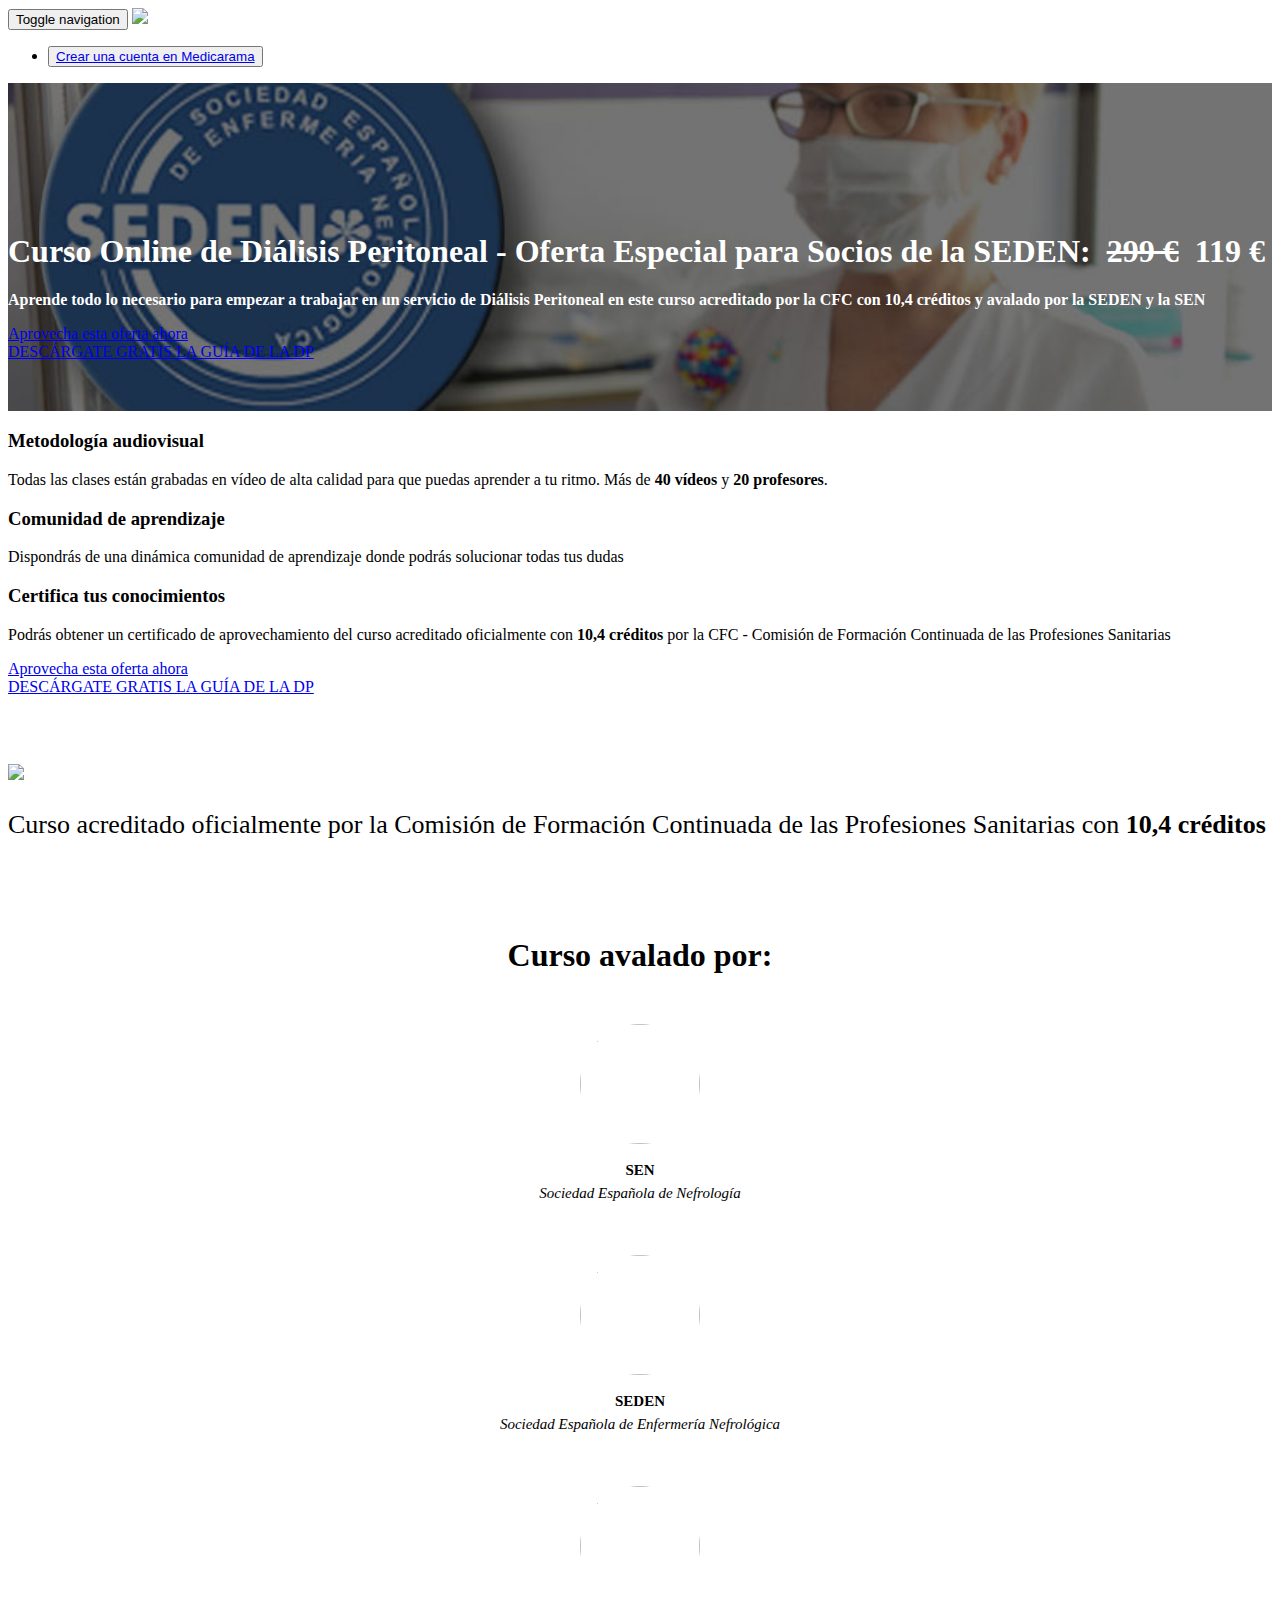
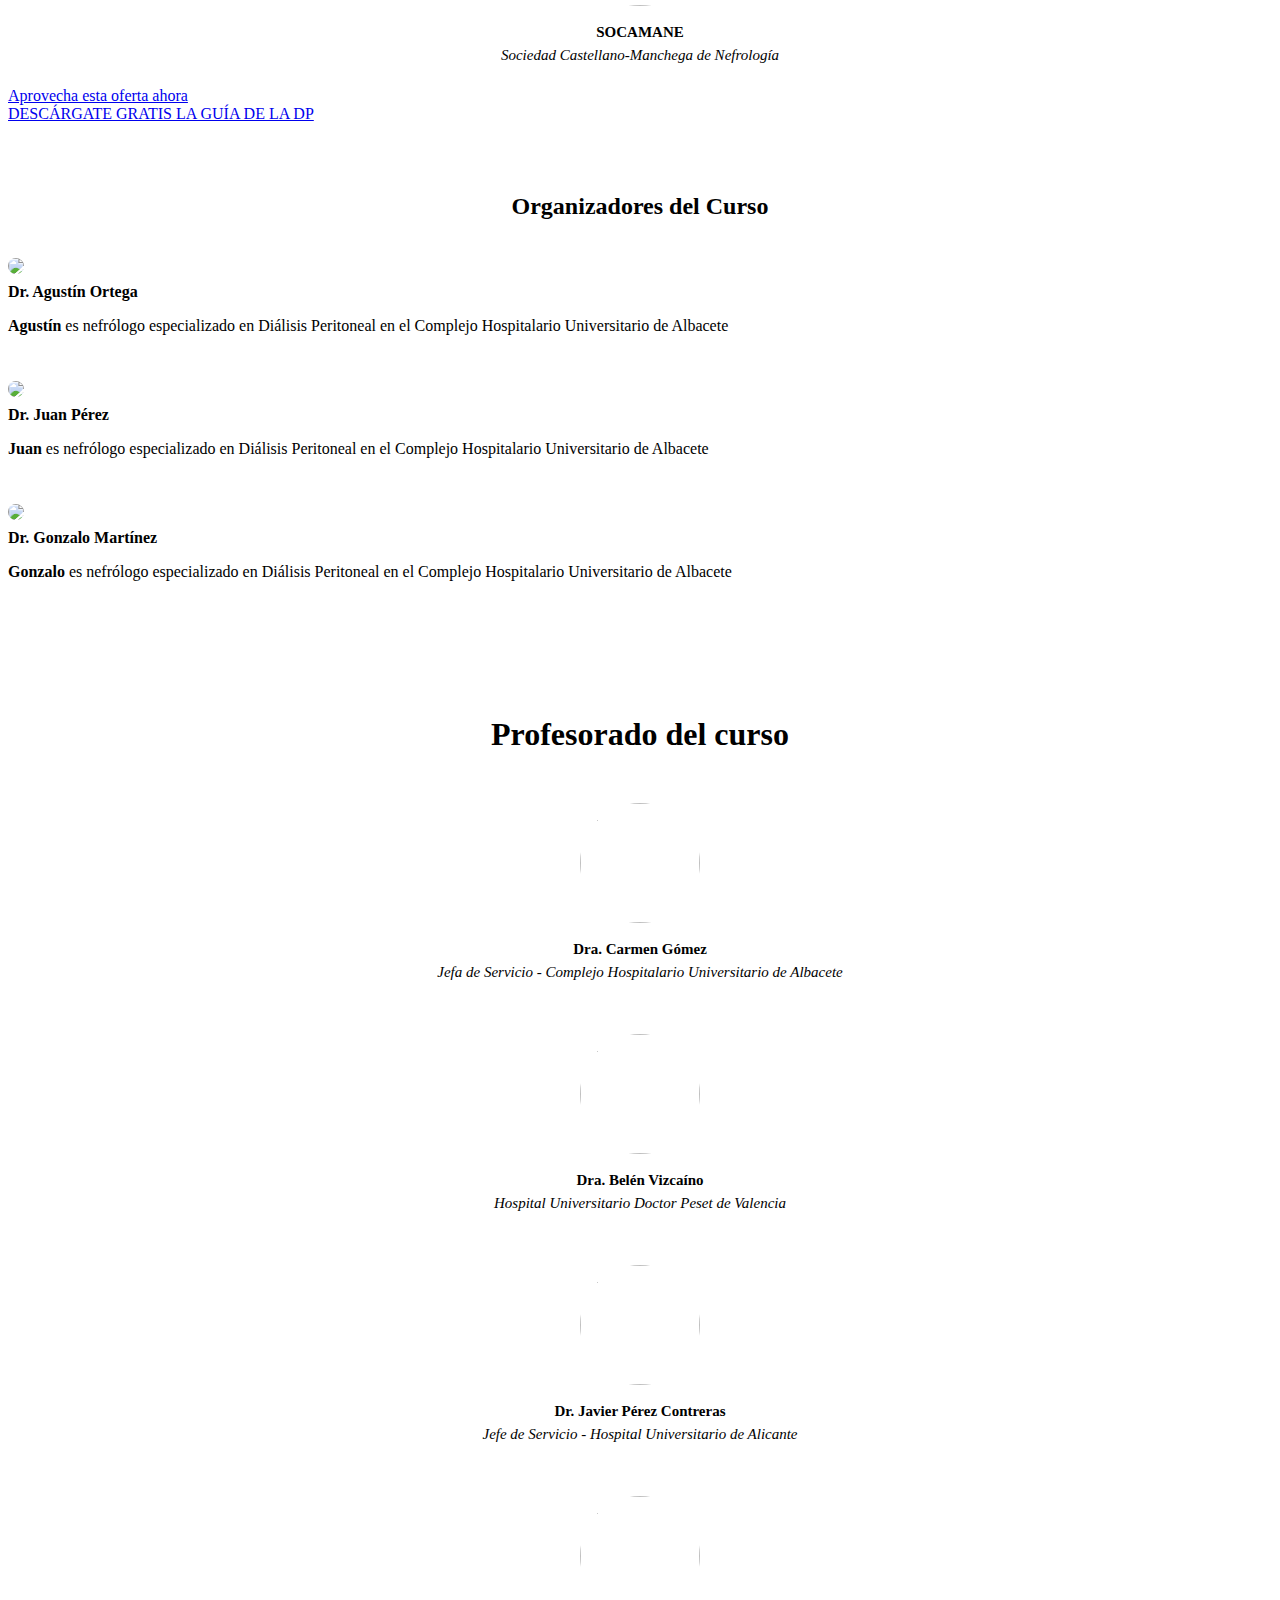
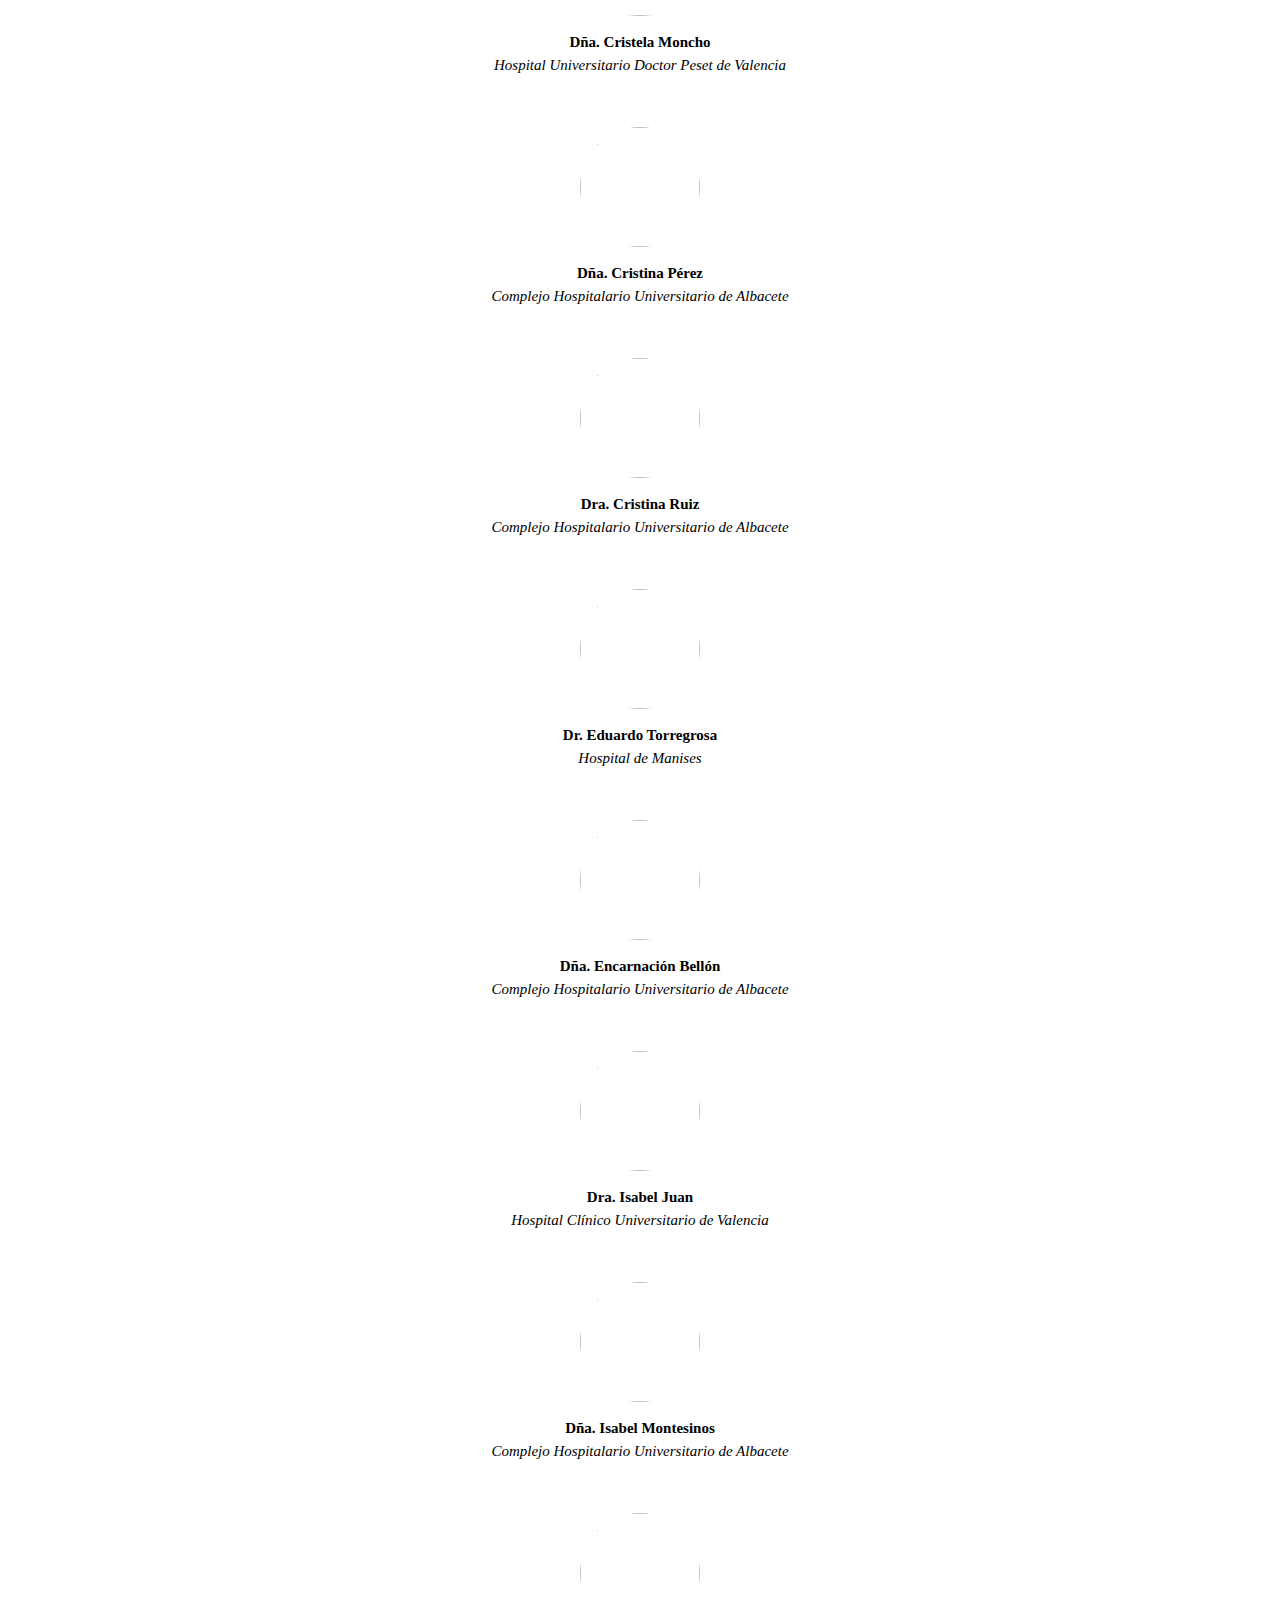
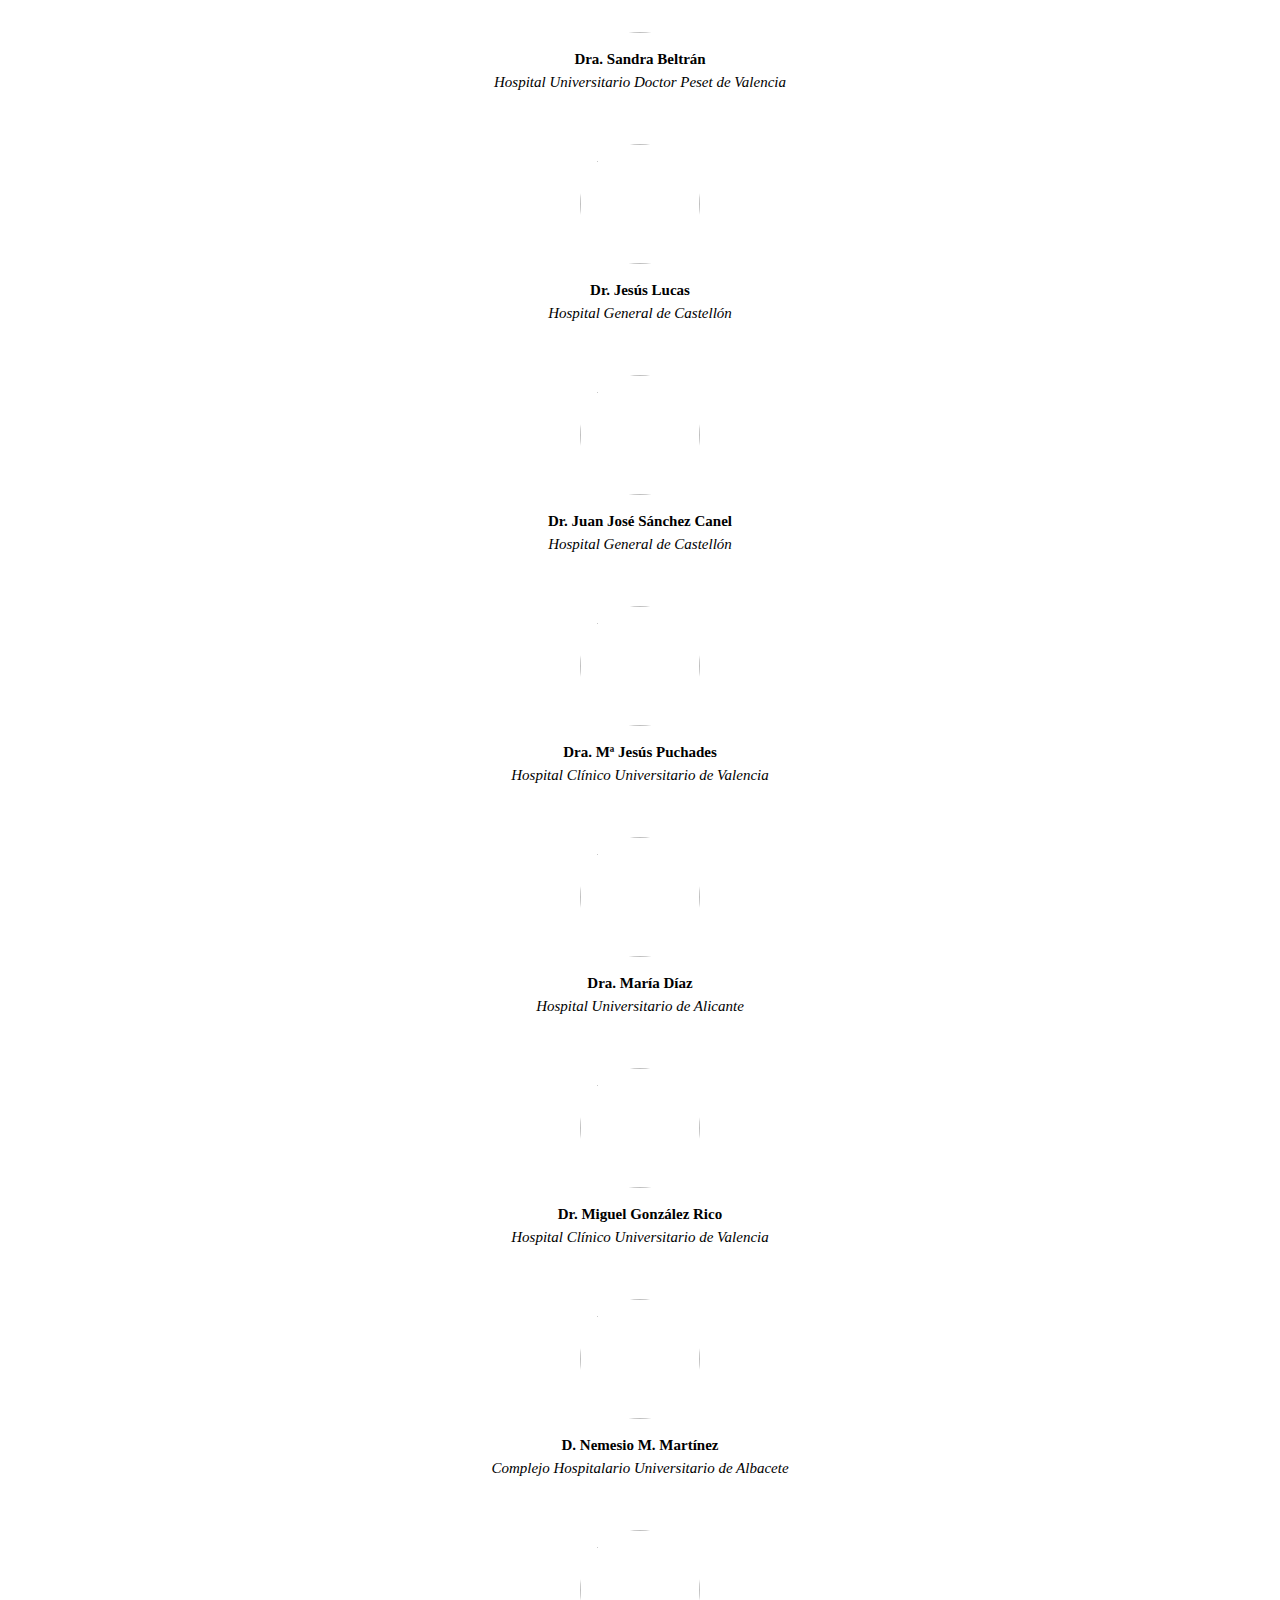
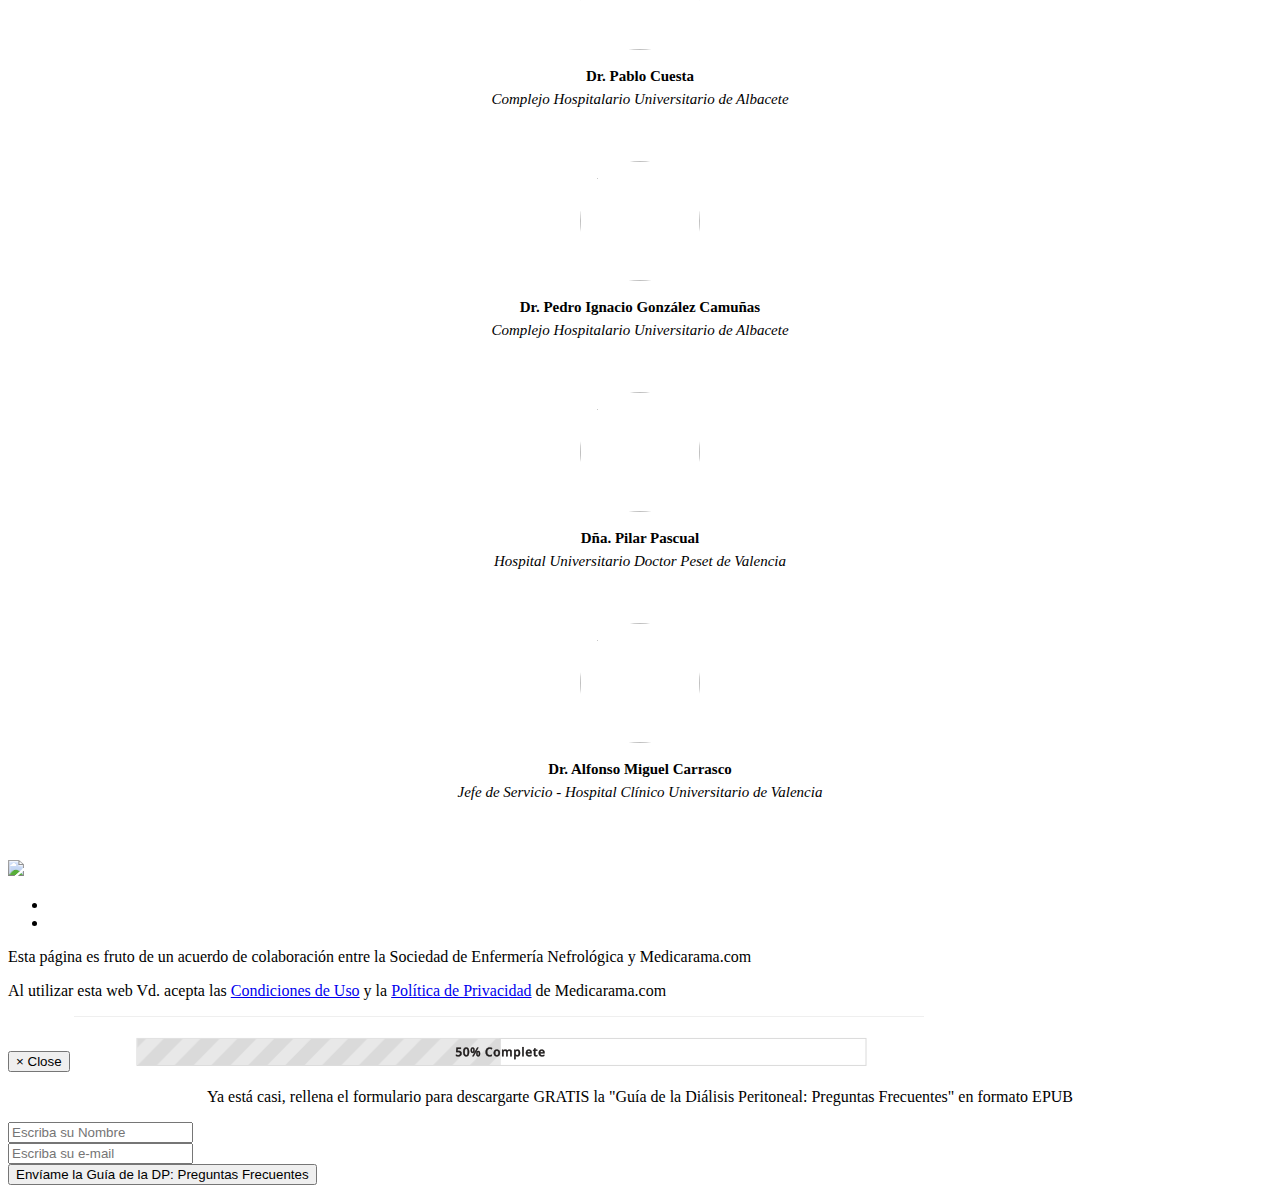
==== commit 00859185: "." ====
--- a/index.html
+++ b/index.html
@@ -570,22 +570,6 @@
 </style>
 
 
-<section class="content-1-5 content-block">
-    <div class="container">
-        <div class="row">
-            <div class="col-lg-6 col-md-6 col-sm-12">
-                <h1>Our latest product has all the fancy features you could want</h1>
-                <p class="lead">Neque porro quisquam est, qui dolorem ipsum quia dolor sit amet, consectetur, adipisci velit, sed quia non numquam eius modi tempora incidunt ut labor. Et harum quidem rerum.</p>
-                <p>Neque porro quisquam est, qui dolorem ipsum quia dolor sit amet, consectetur, adipisci velit, sed quia non numquam eius modi tempora incidunt ut labor. Et harum quidem rerum.</p>
-            </div>
-            <div class="col-lg-5 col-lg-offset-1 col-md-6 col-sm-12">
-                <img class="img-responsive" src="http://placehold.it/600x500">
-            </div>
-        </div>
-        <!-- /.row -->
-    </div>
-    <!-- /.container -->
-</section>
 
     <!-- Start Footer 1-3 -->     
     <section class="content-block-nopad bg-deepocean"> 
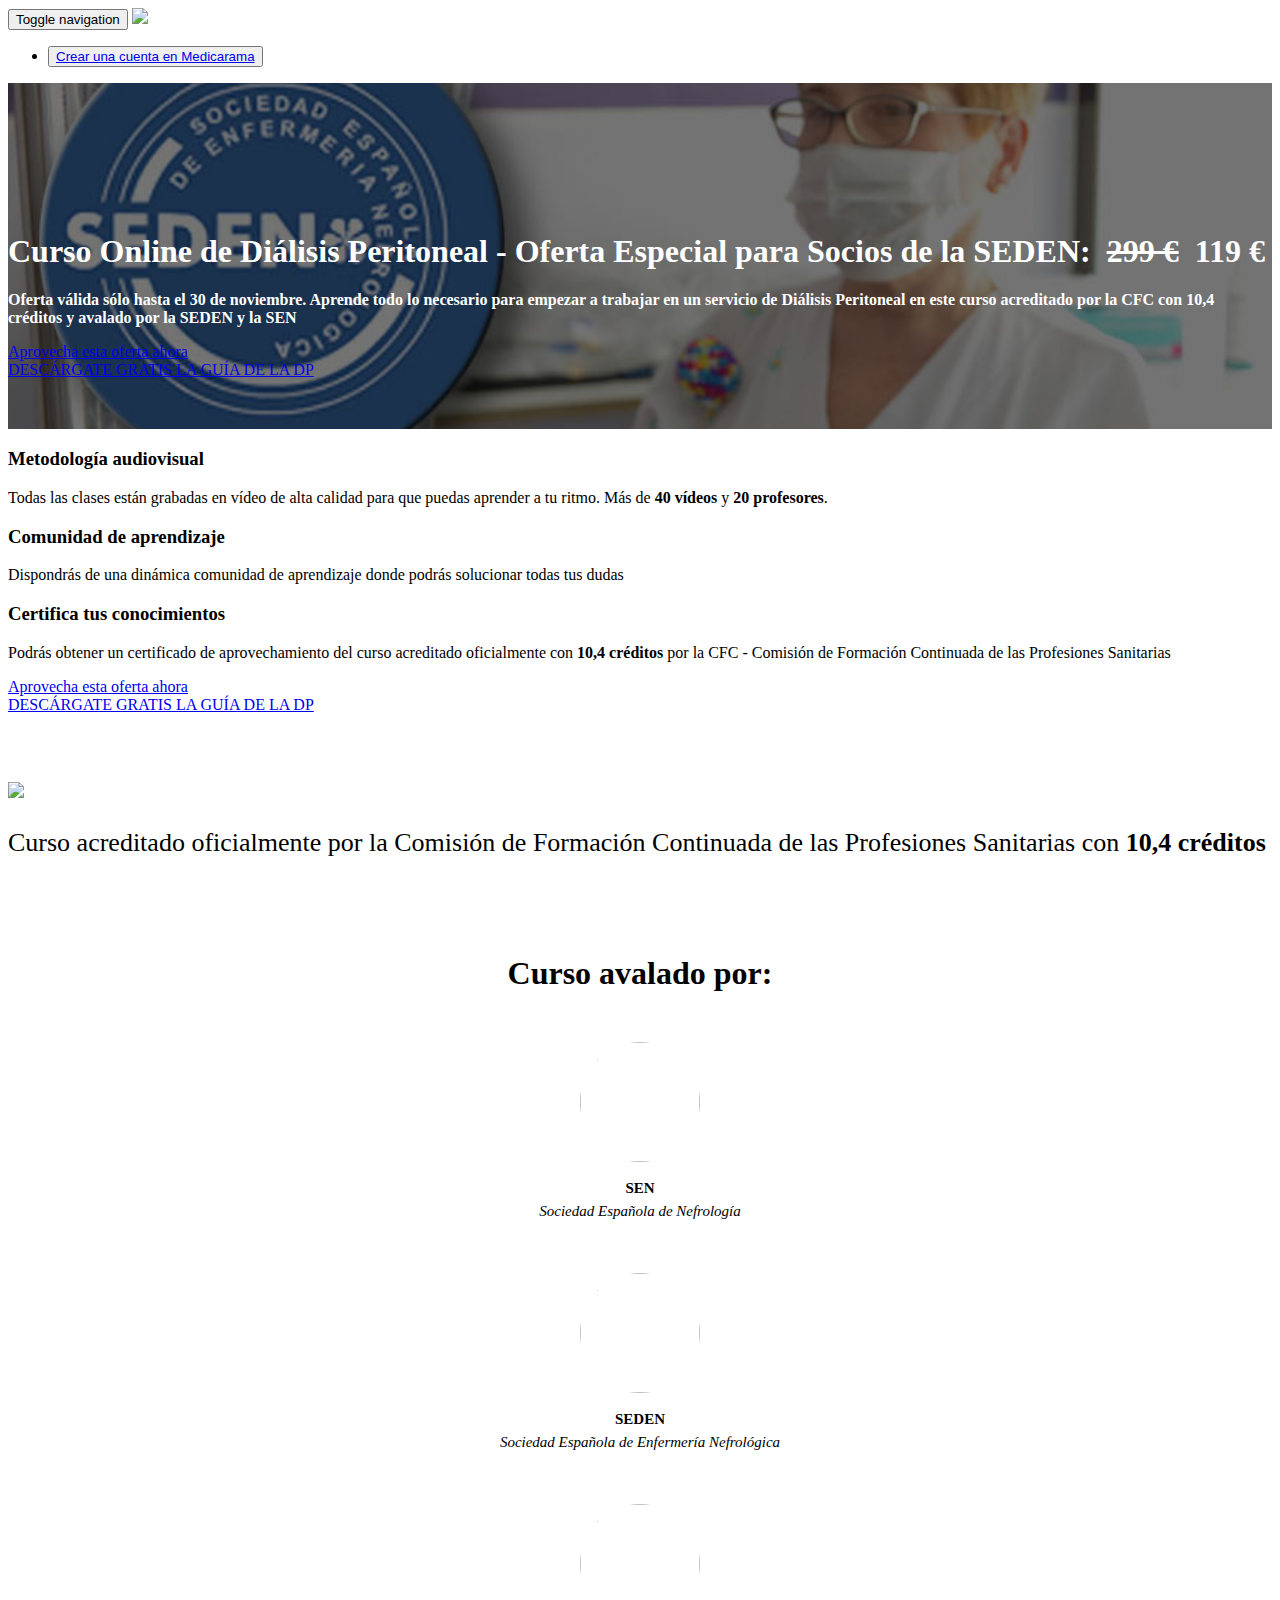
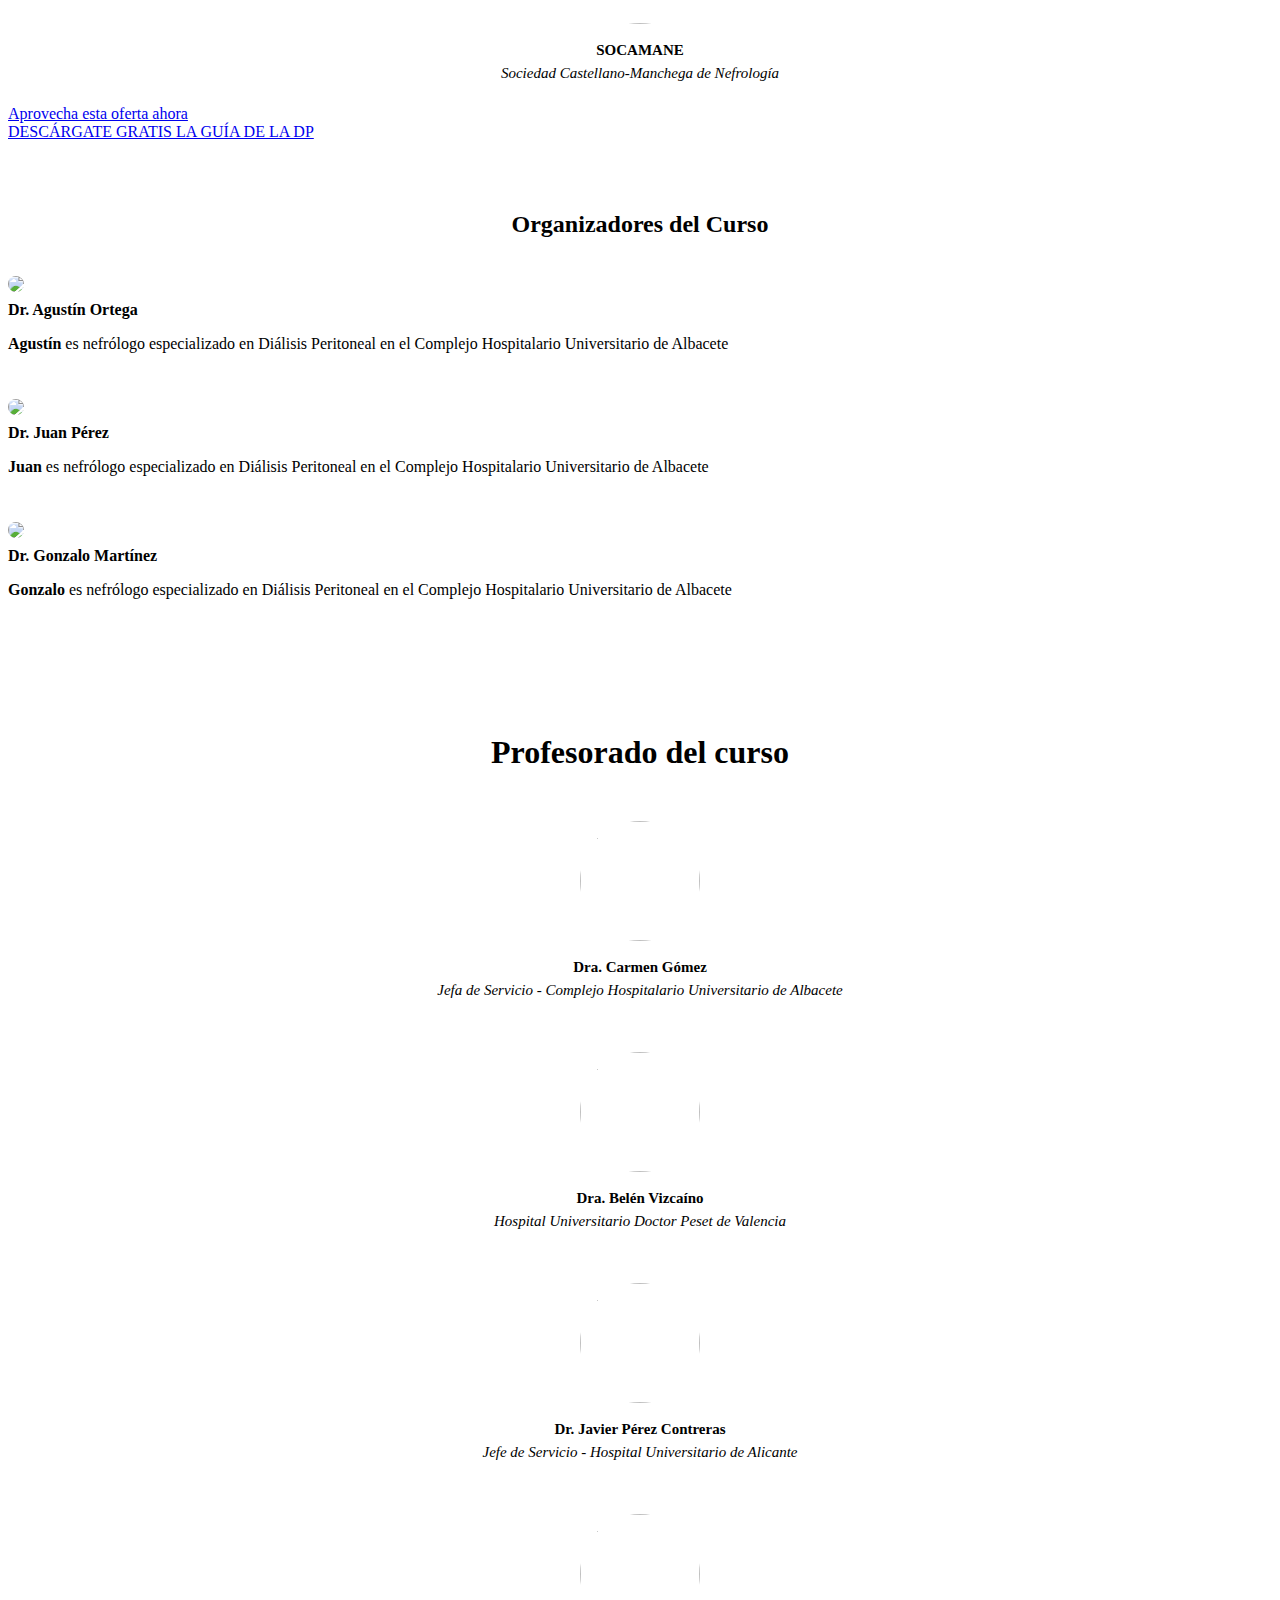
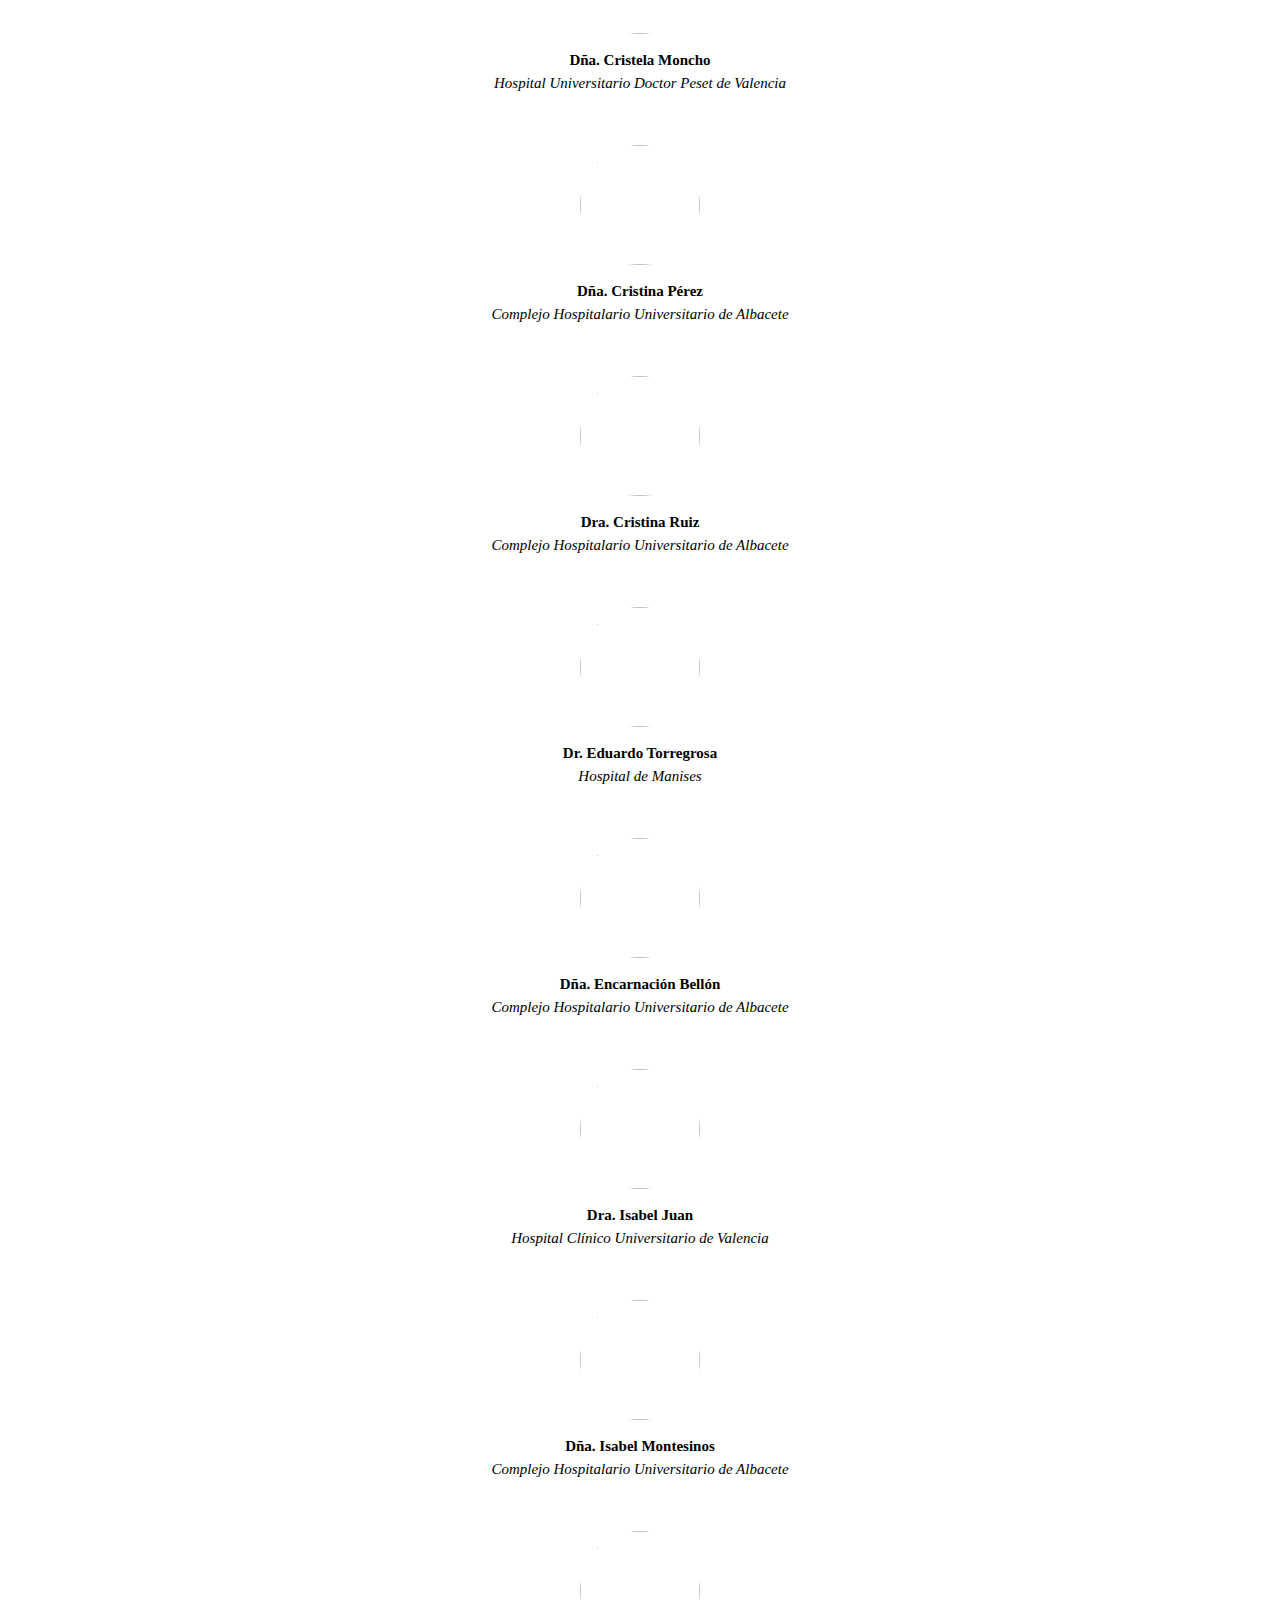
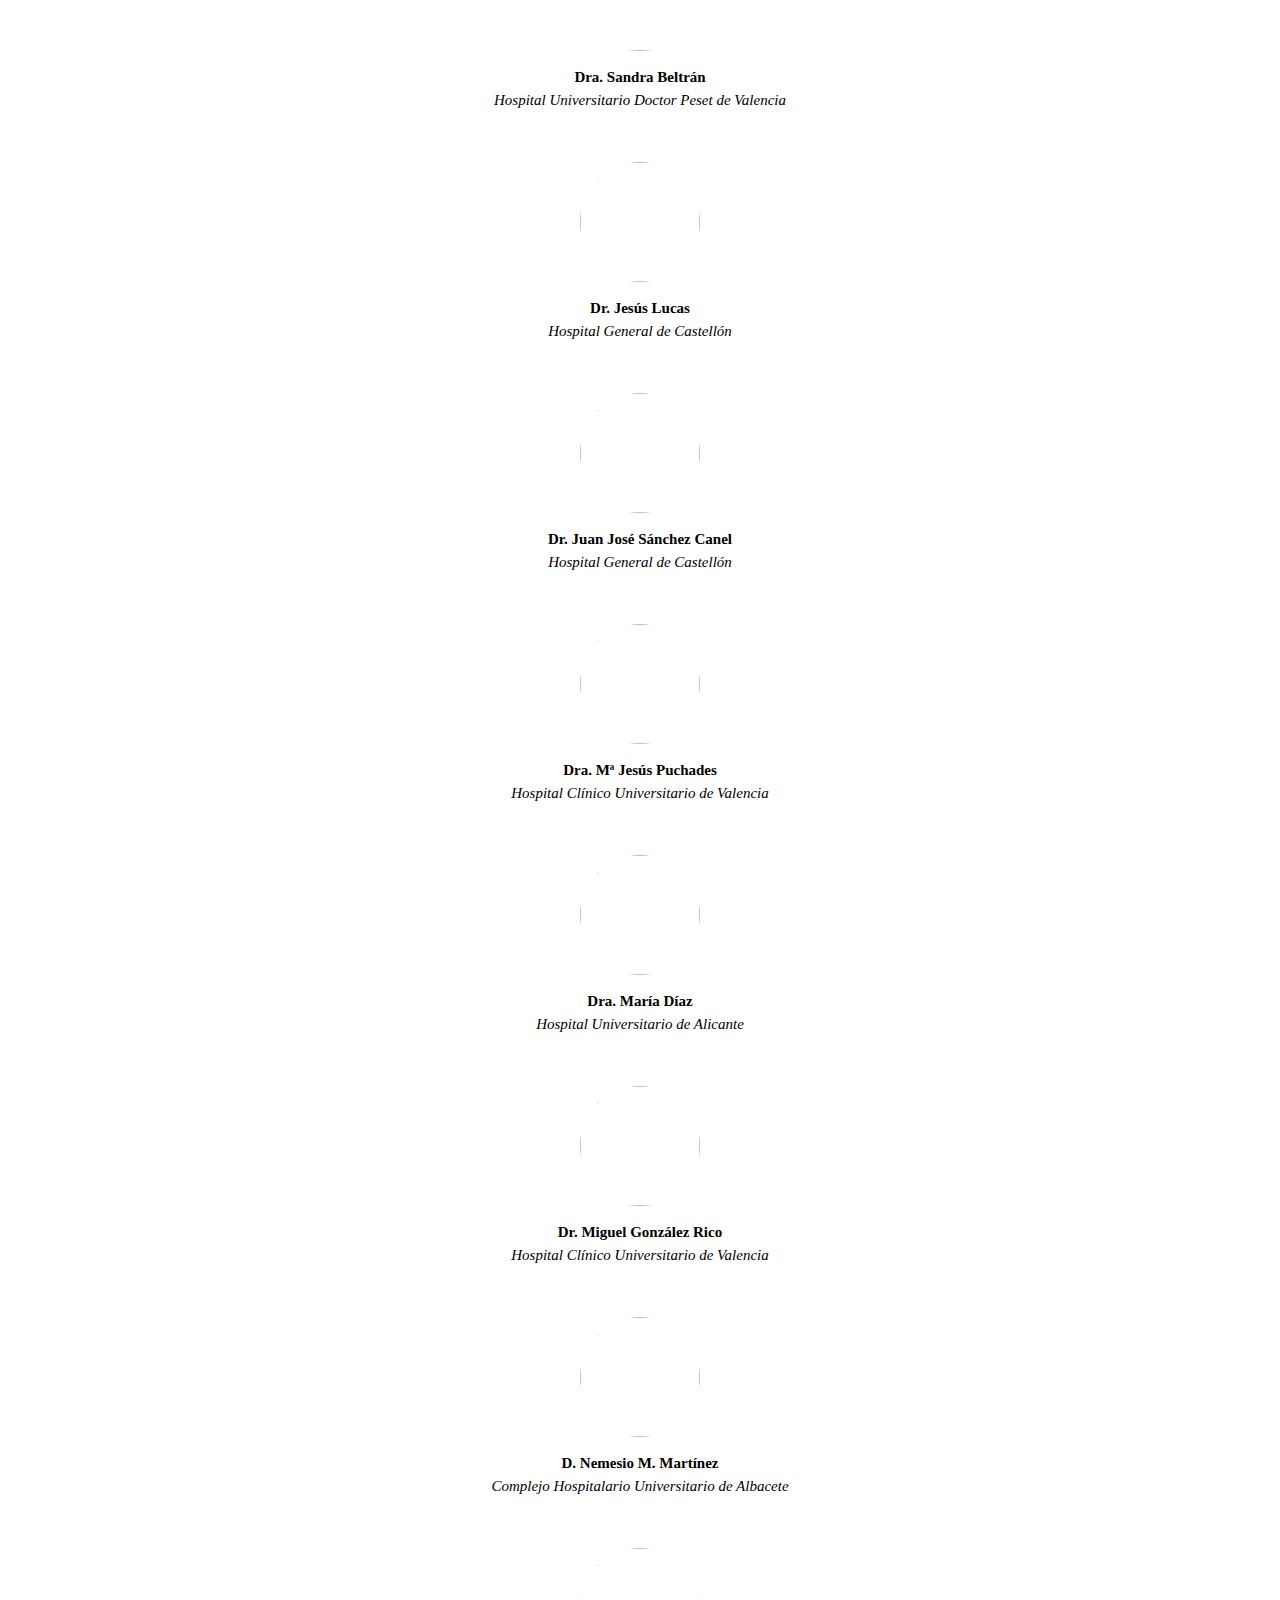
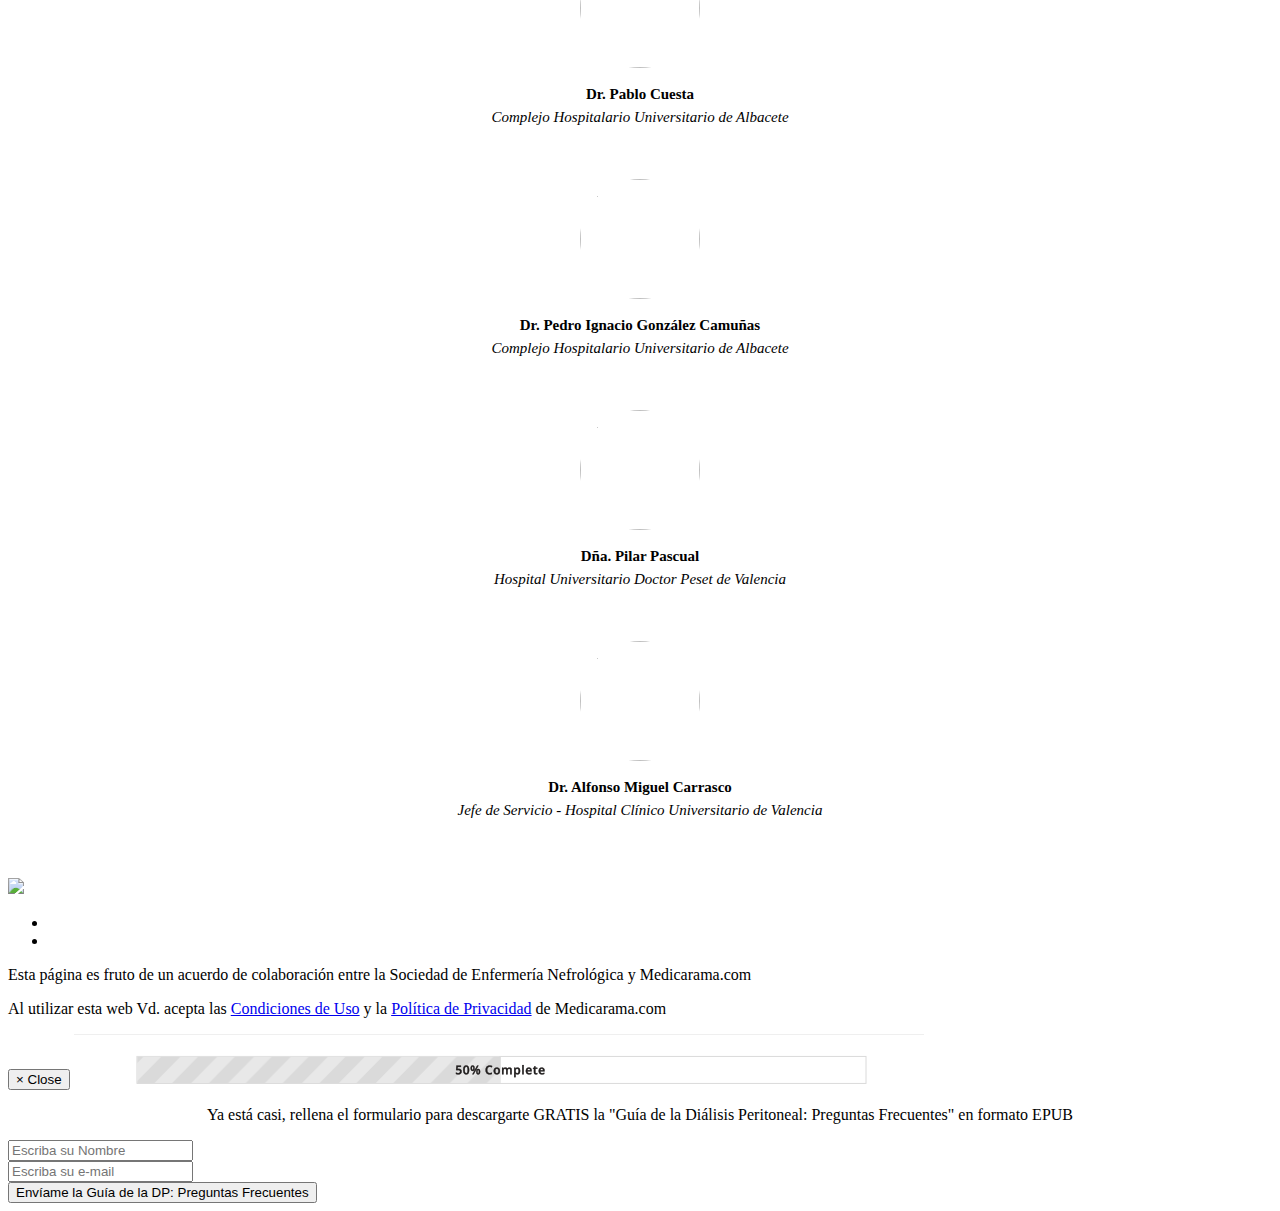
==== commit f28ffd17: "." ====
--- a/index.html
+++ b/index.html
@@ -130,7 +130,7 @@
                         <h1>Curso Online de Diálisis Peritoneal - Oferta Especial para Socios de la SEDEN: &nbsp;<strike>299 €</strike> &nbsp;119 €</h1>
                     </div>                     
                     <div class="editContent"> 
-                        <p class="lead">Aprende todo lo necesario para empezar a trabajar en un servicio de Diálisis Peritoneal en este curso acreditado por la CFC con <strong>10,4 créditos</strong> y avalado por la SEDEN y la SEN&nbsp;</p>
+                        <p class="lead">Oferta válida <strong>sólo hasta el 30 de noviembre</strong>. Aprende todo lo necesario para empezar a trabajar en un servicio de Diálisis Peritoneal en este curso acreditado por la CFC con <strong>10,4 créditos</strong> y avalado por la SEDEN y la SEN&nbsp;</p>
                     </div>                     
                 </div>                 
                 <div class="col-md-10 col-md-offset-1 text-center"> 
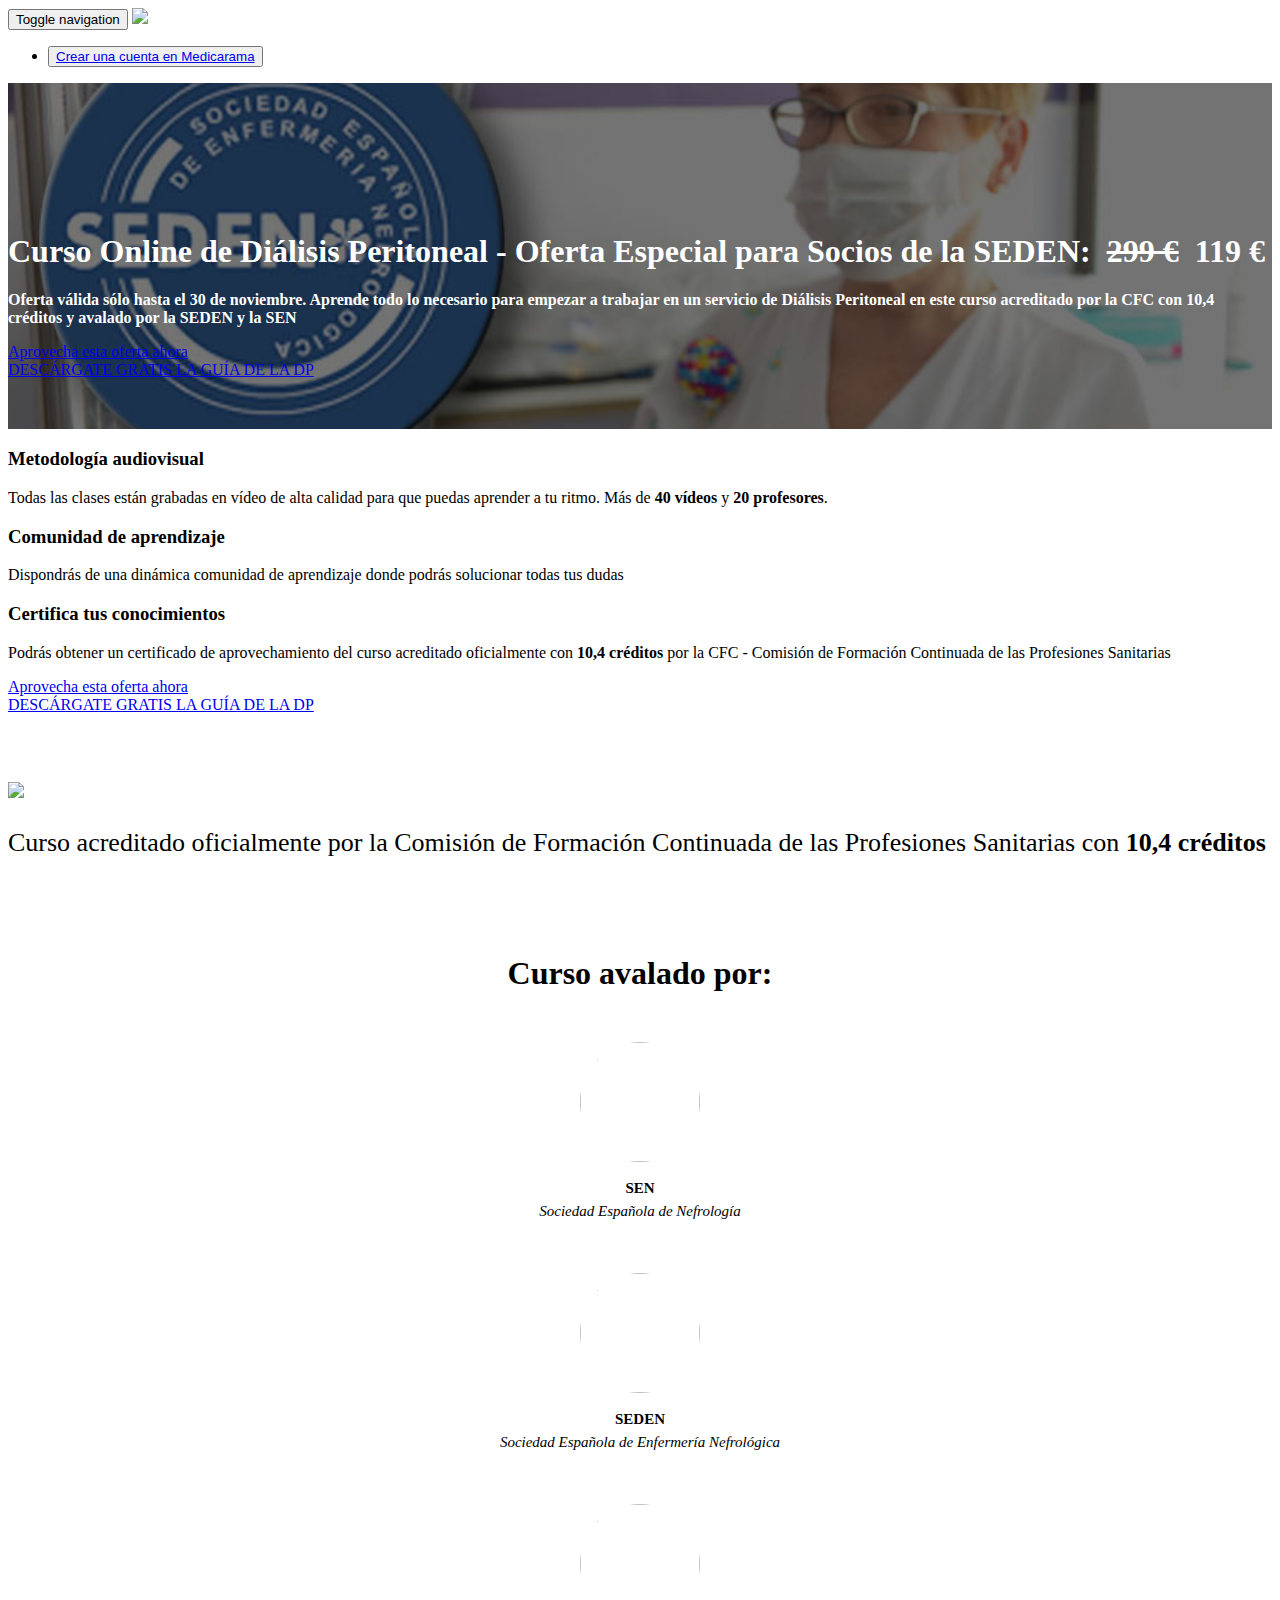
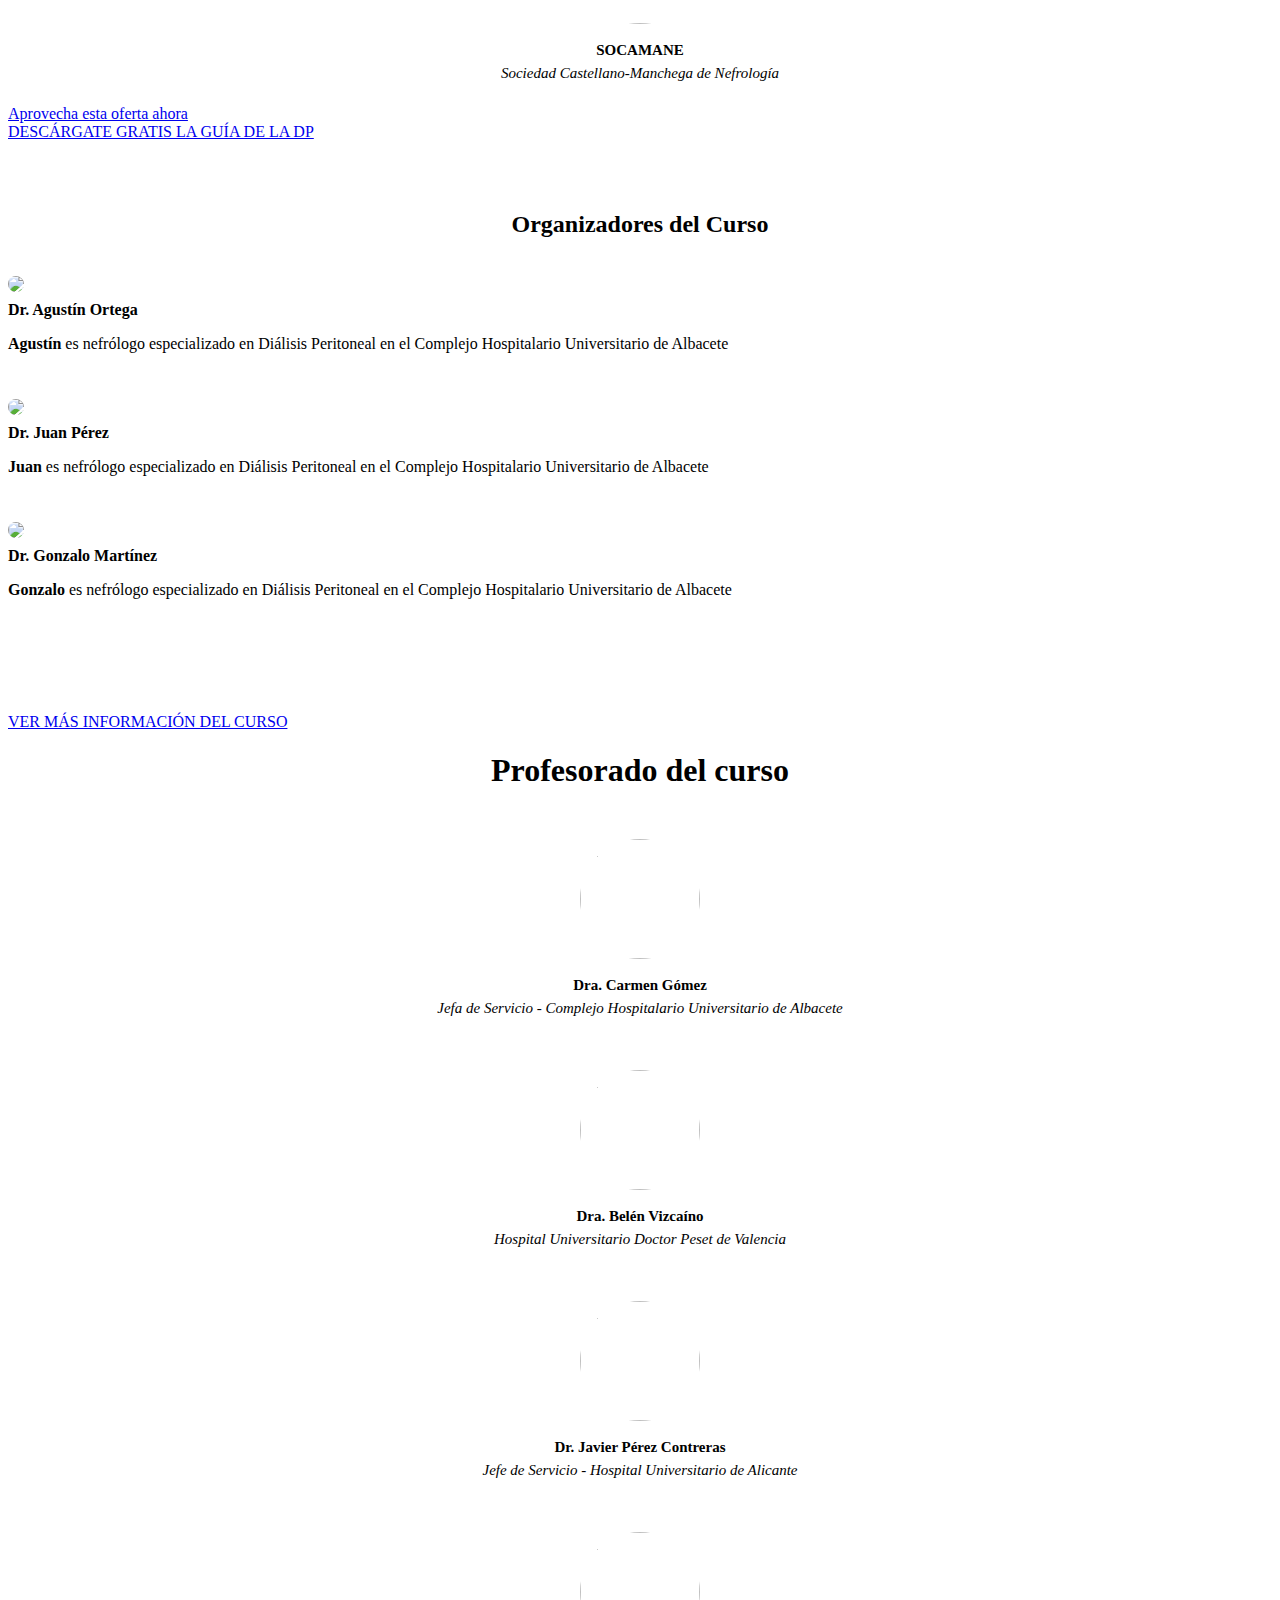
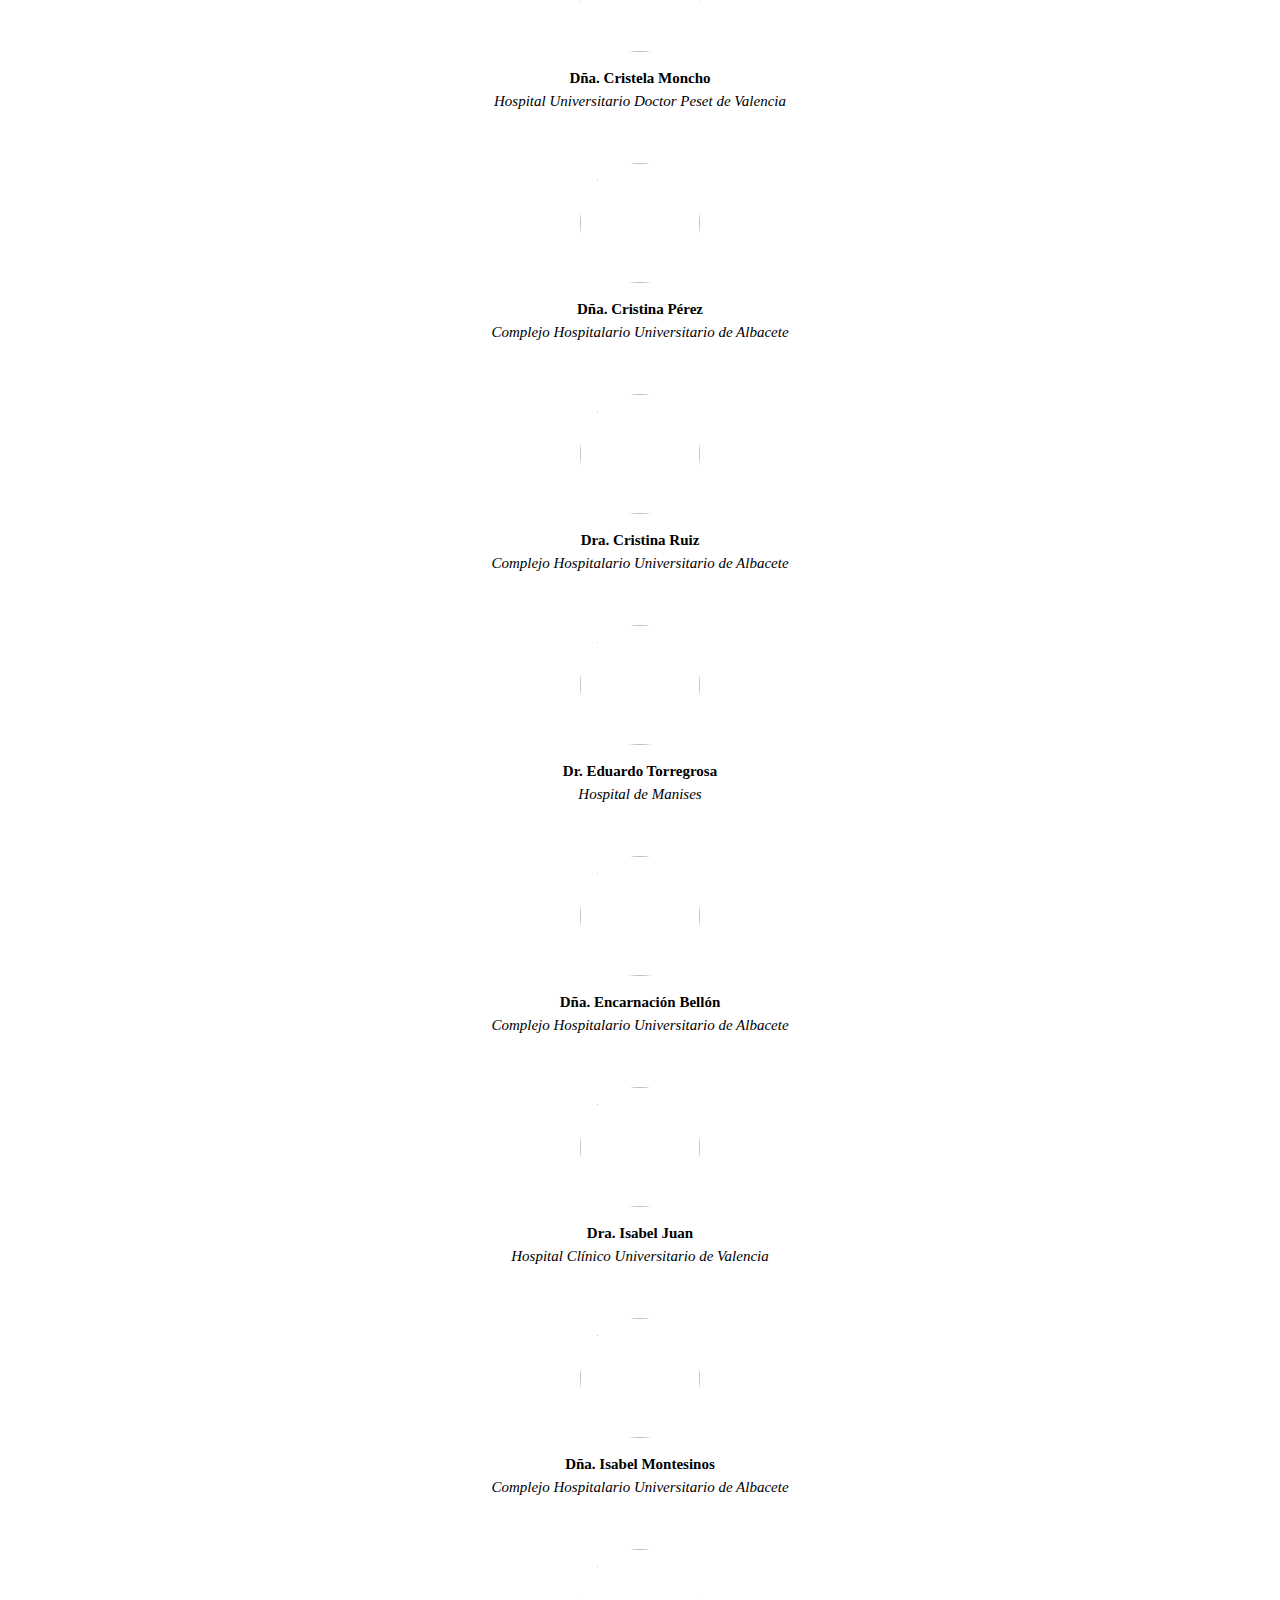
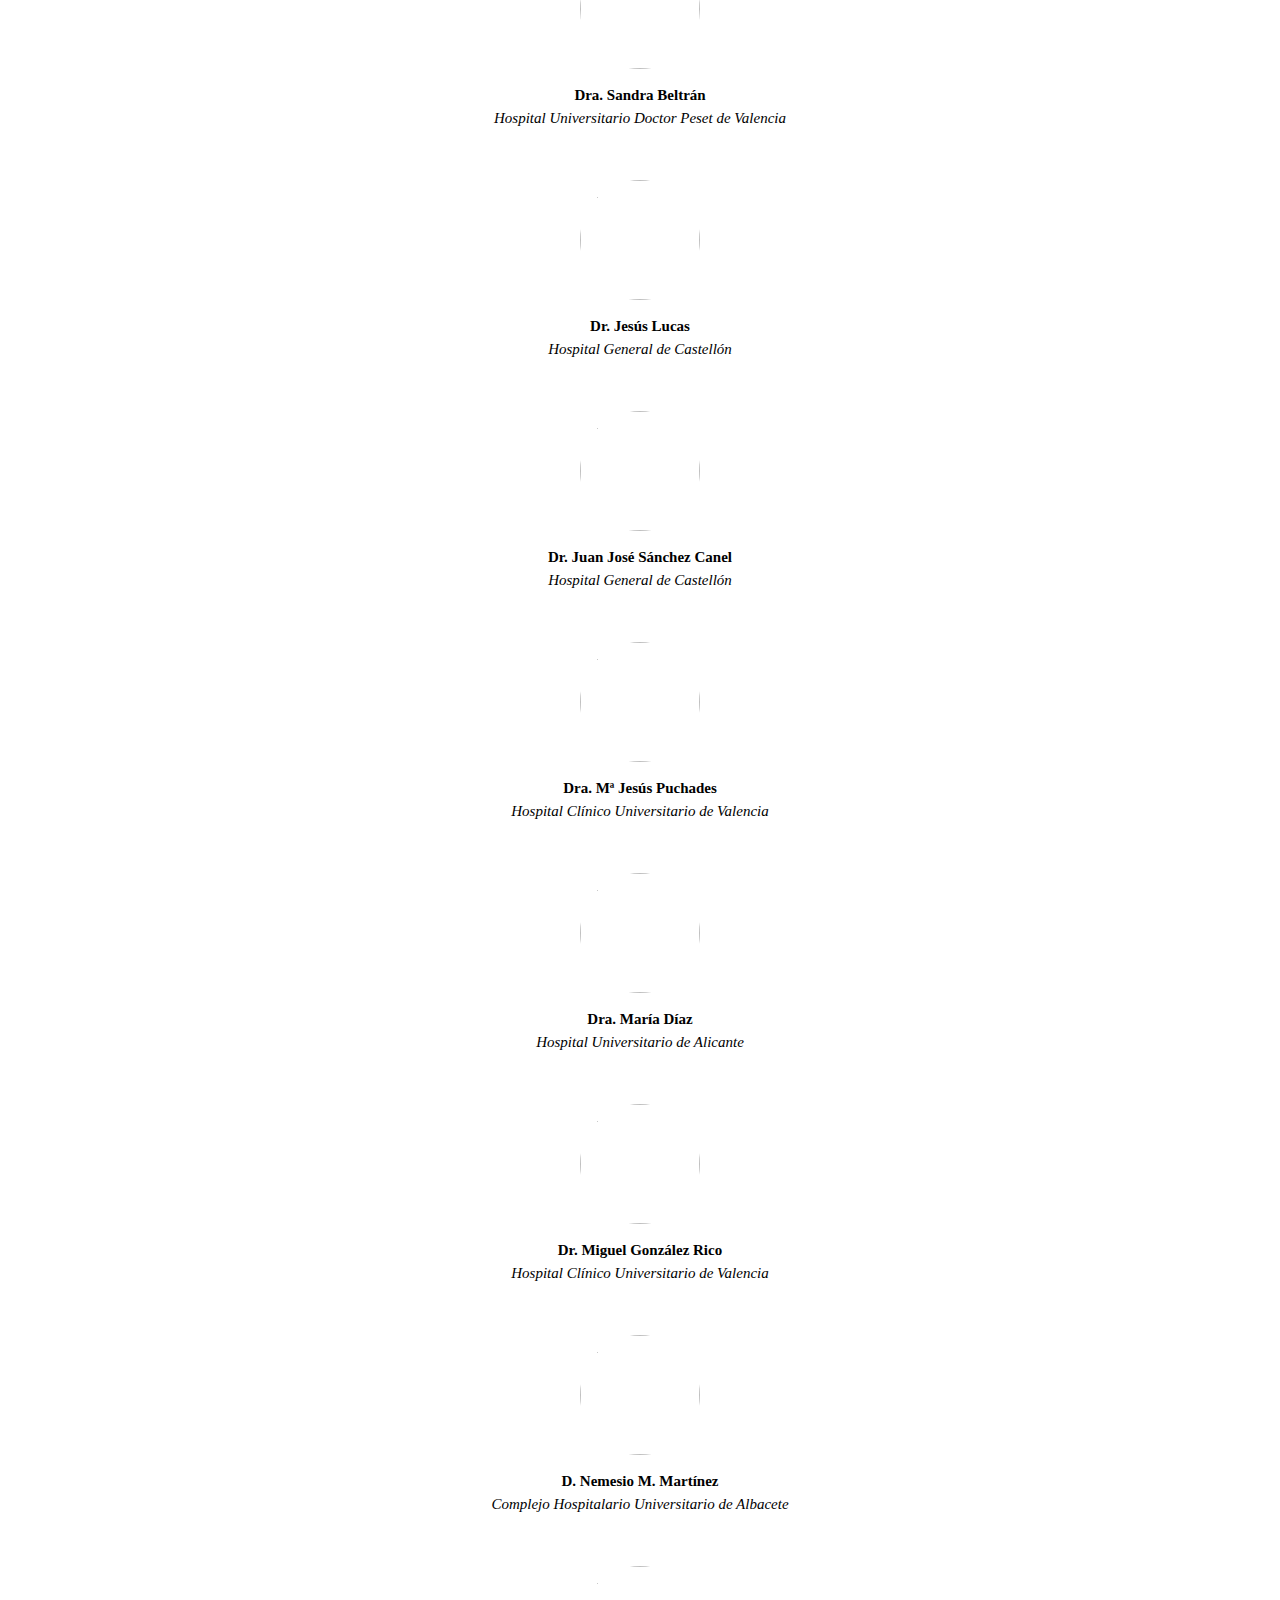
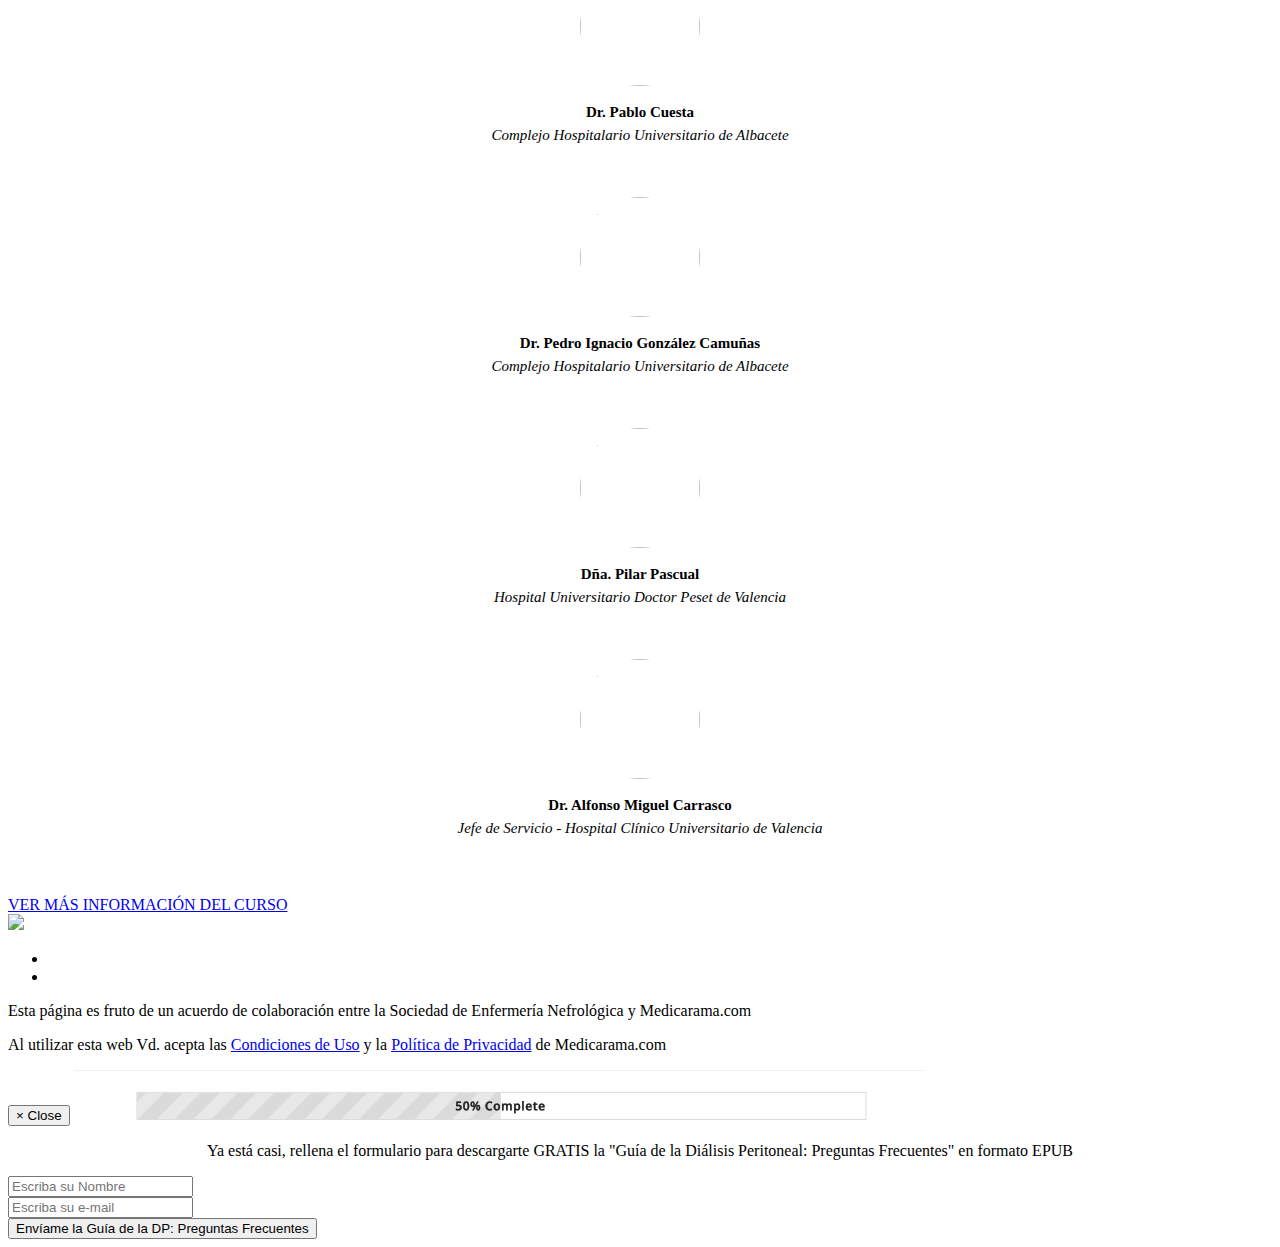
==== commit edecefd5: "." ====
--- a/index.html
+++ b/index.html
@@ -360,7 +360,17 @@
 
 </style>
 
-
+<section class="bg-deepocean">
+	       <div class="col-md-12 text-center bg-deepocean">
+               <div class="col-md-10 col-md-offset-2 text-center"> 
+                    <div class="col-md-10"> 
+                        <a href="http://medicarama.com/courses/dialisis-peritoneal?product_id=33247&coupon_code=SEDEN1510" class="btn btn-primary btn-block">VER MÁS INFORMACIÓN DEL CURSO</a>
+                    </div>                     
+                   
+                </div>
+            </div>                
+         <!-- /.container -->
+</section> 
 
 <section>
     <div class="featuring-row description-row">
@@ -555,6 +565,7 @@
         </div>
     </div>
 </section>
+
 <style>
         /* Featuring Ingsights From */
         .featuring-row h2.section-title { margin-top: 0px; }
@@ -571,8 +582,22 @@
 
 
 
+
+
+
+
+
     <!-- Start Footer 1-3 -->     
     <section class="content-block-nopad bg-deepocean"> 
+    	  	<div class="col-md-12 text-center bg-deepocean">
+               <div class="col-md-10 col-md-offset-2 text-center"> 
+                    <div class="col-md-10"> 
+                        <a href="http://medicarama.com/courses/dialisis-peritoneal?product_id=33247&coupon_code=SEDEN1510" class="btn btn-primary btn-block">VER MÁS INFORMACIÓN DEL CURSO</a>
+                    </div>                     
+                   
+                </div>
+            </div>                
+         <!-- /.container -->
         <div class="container footer-1-3"> 
             <div class="col-md-4 pull-left"> 
                 <img src="images/brand/Medicarama-logo.png" class="brand-img img-responsive">                 
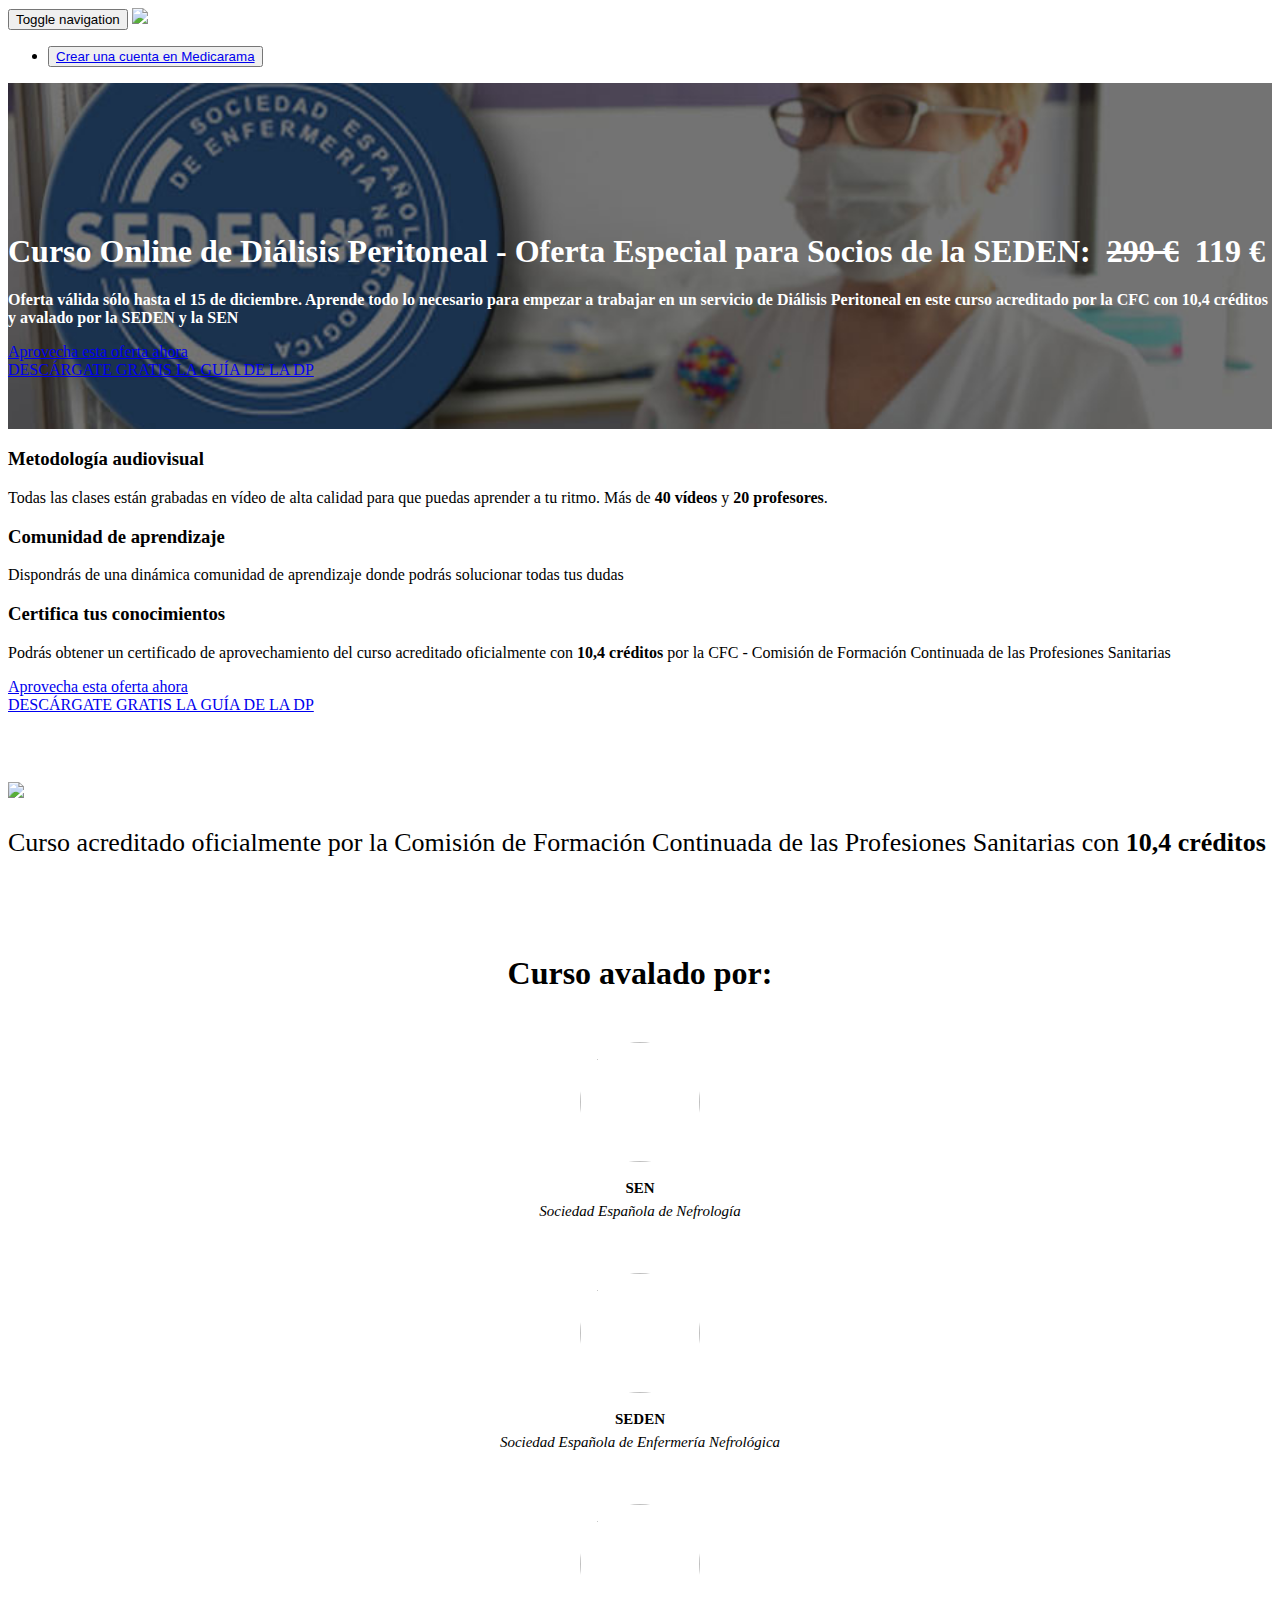
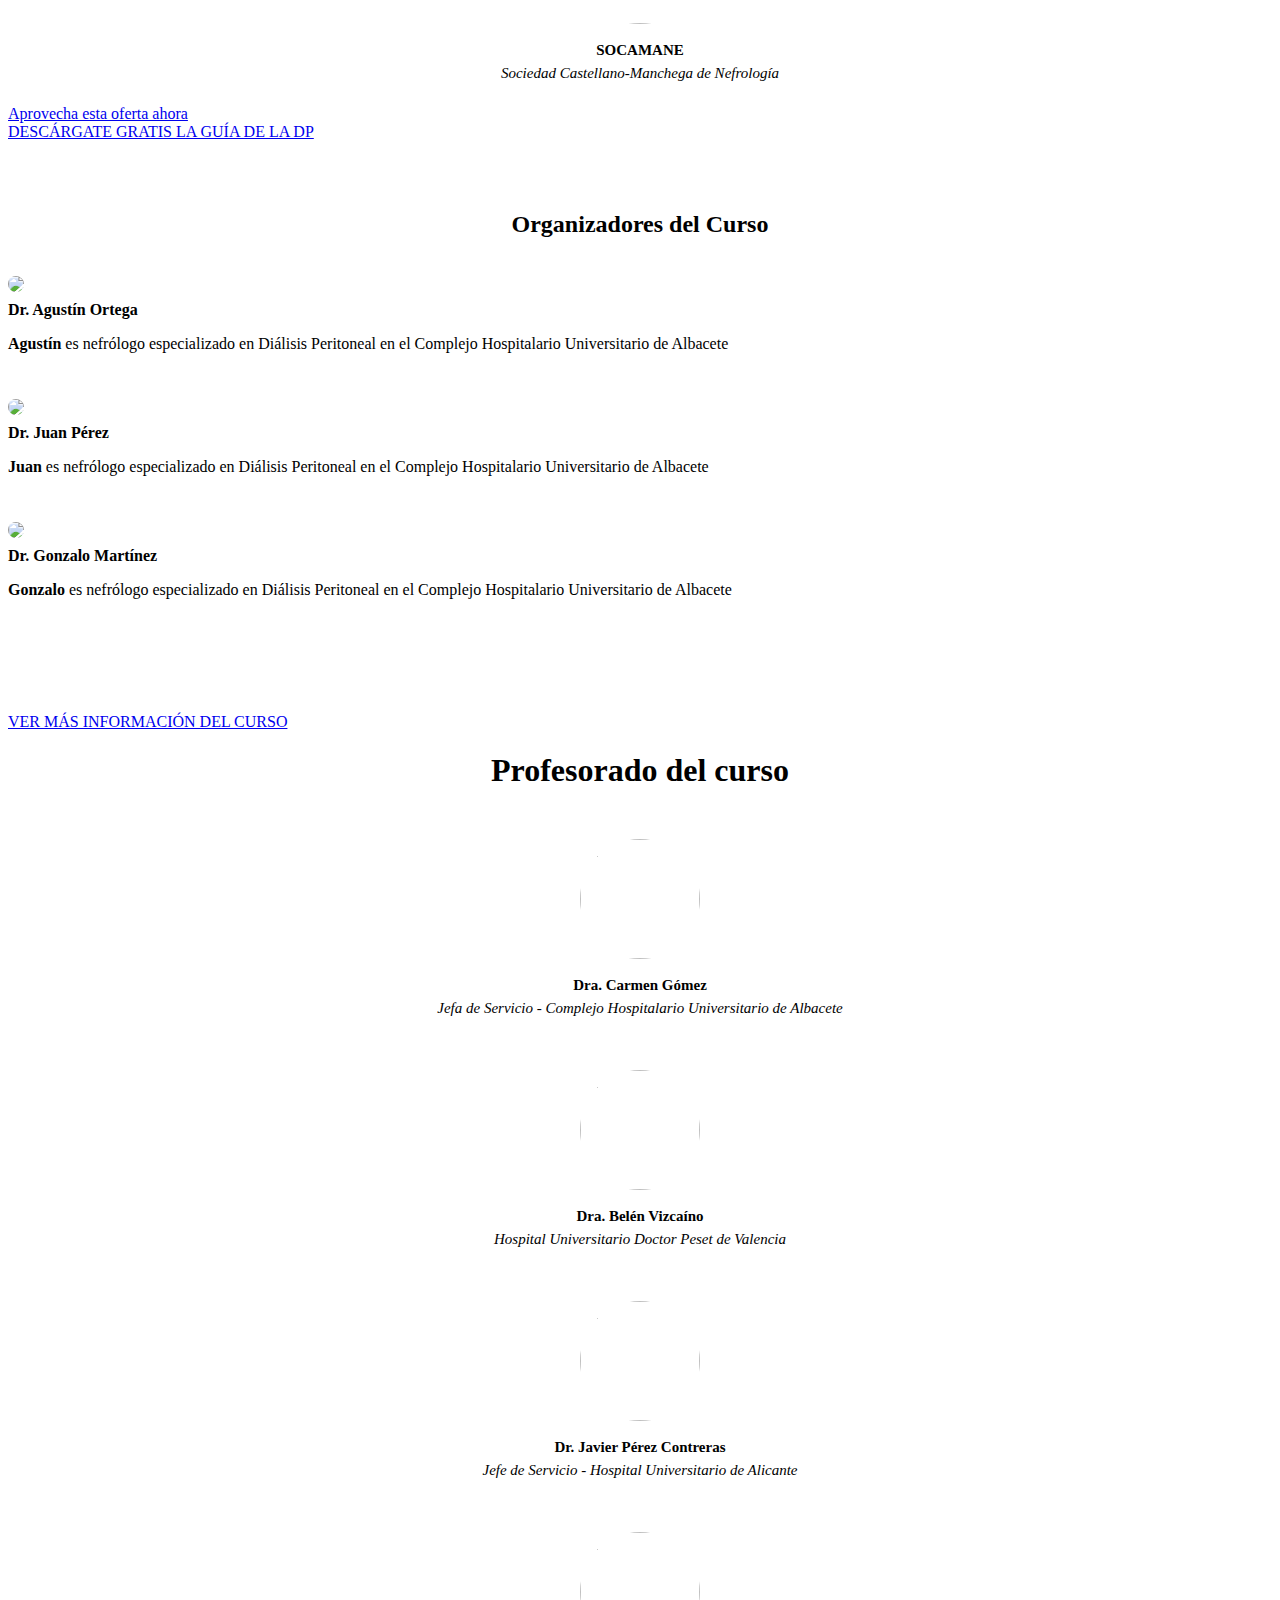
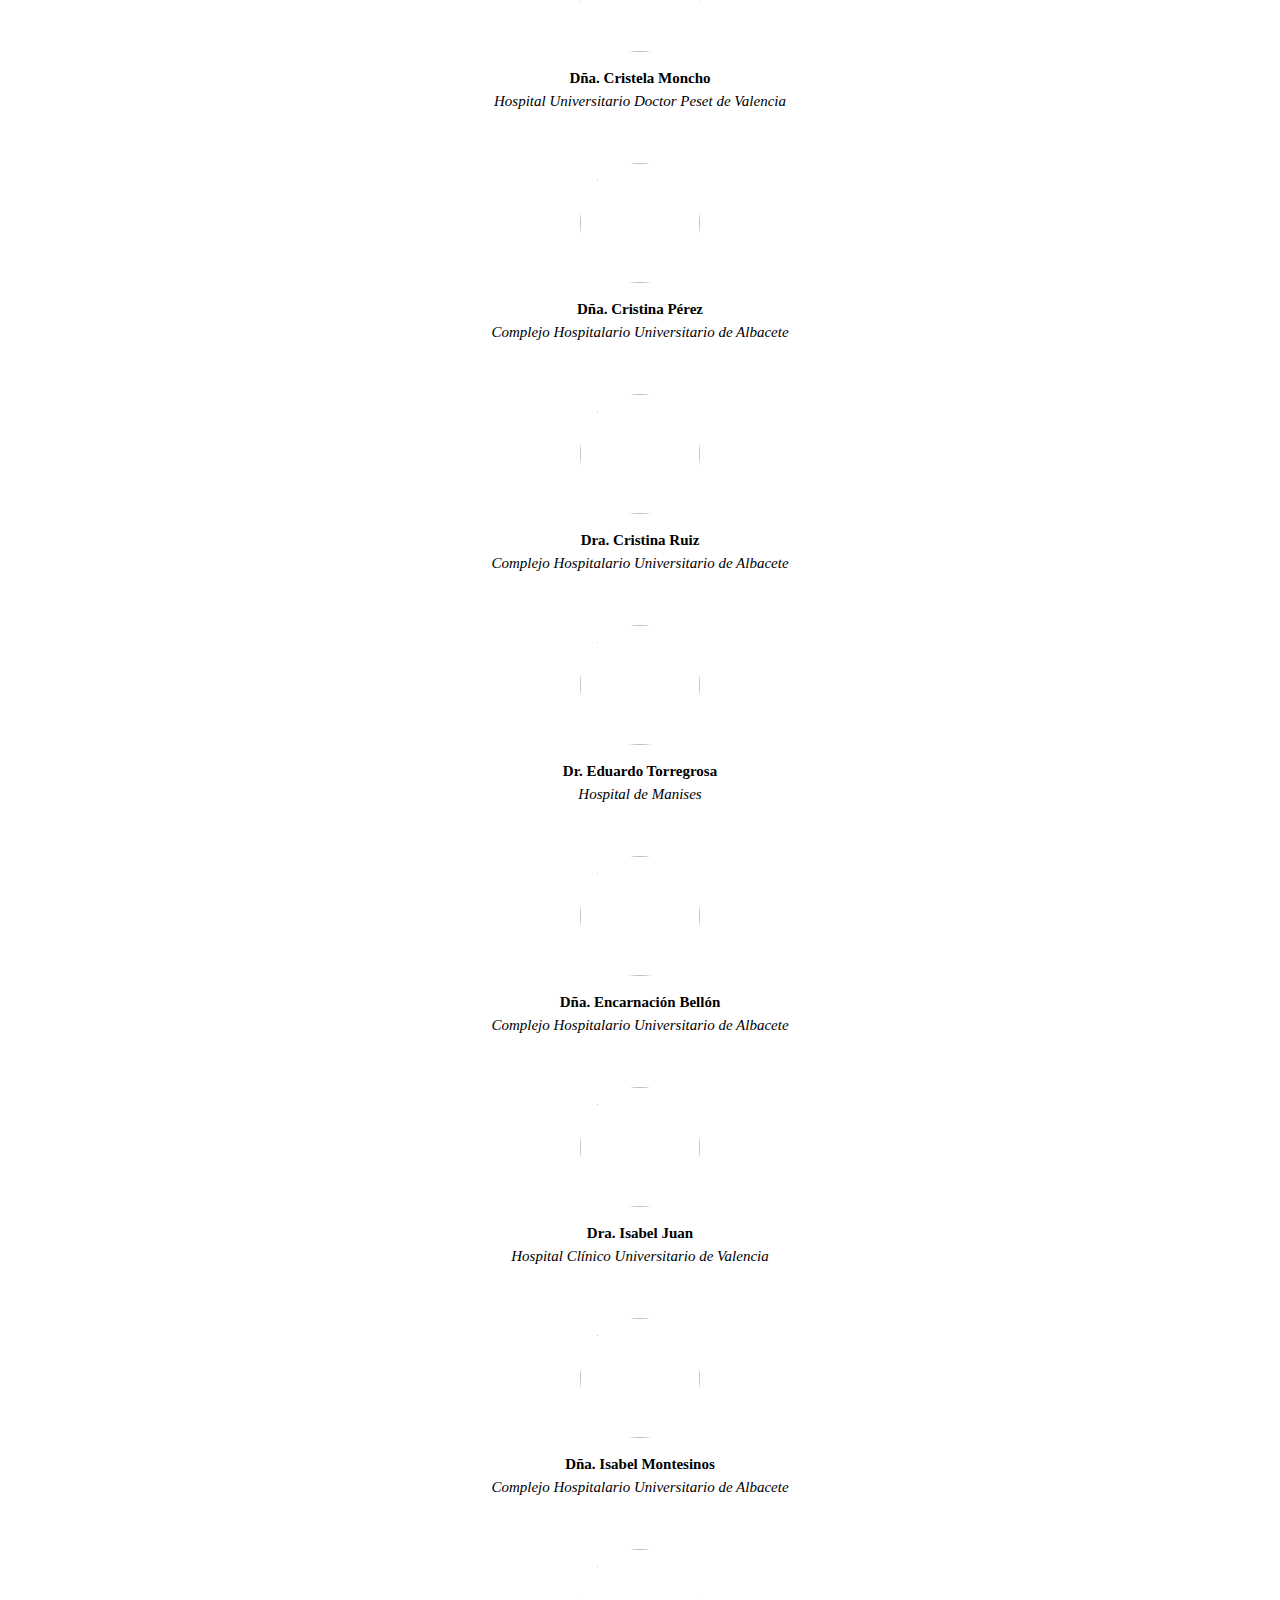
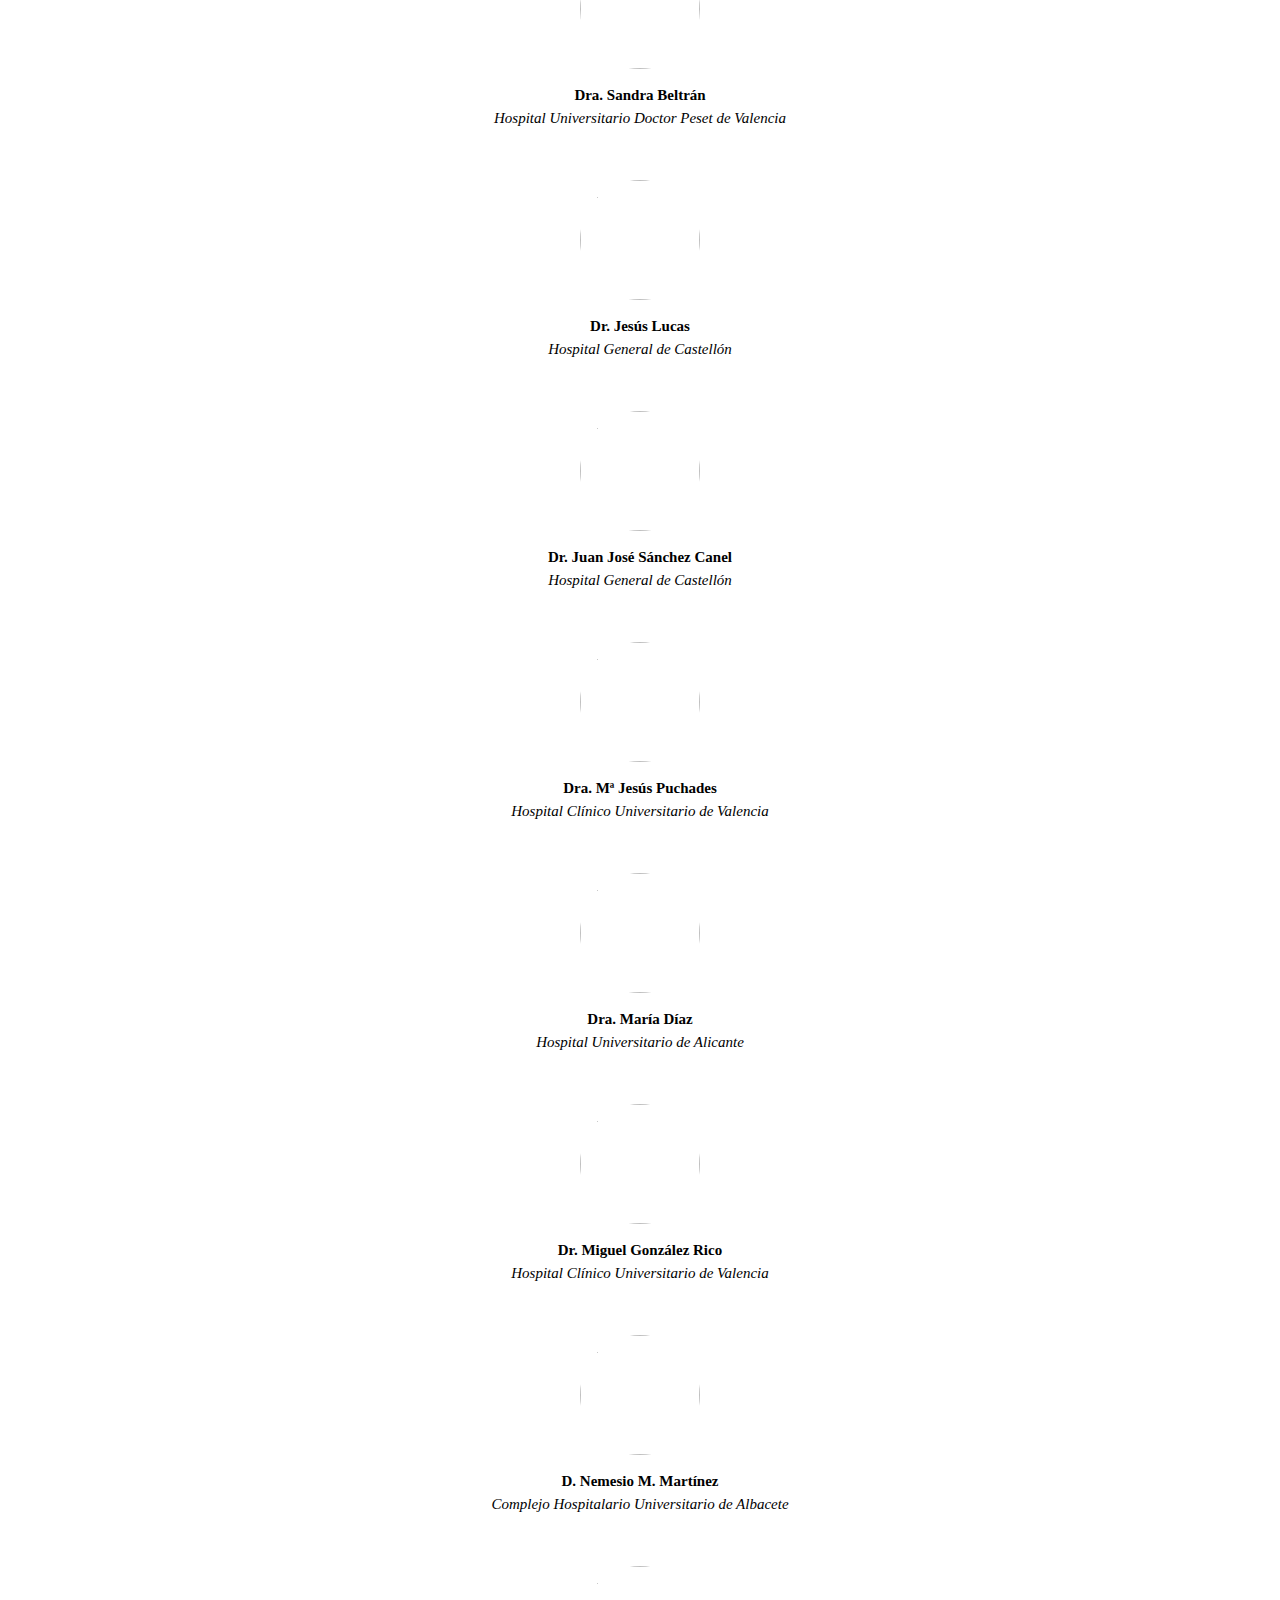
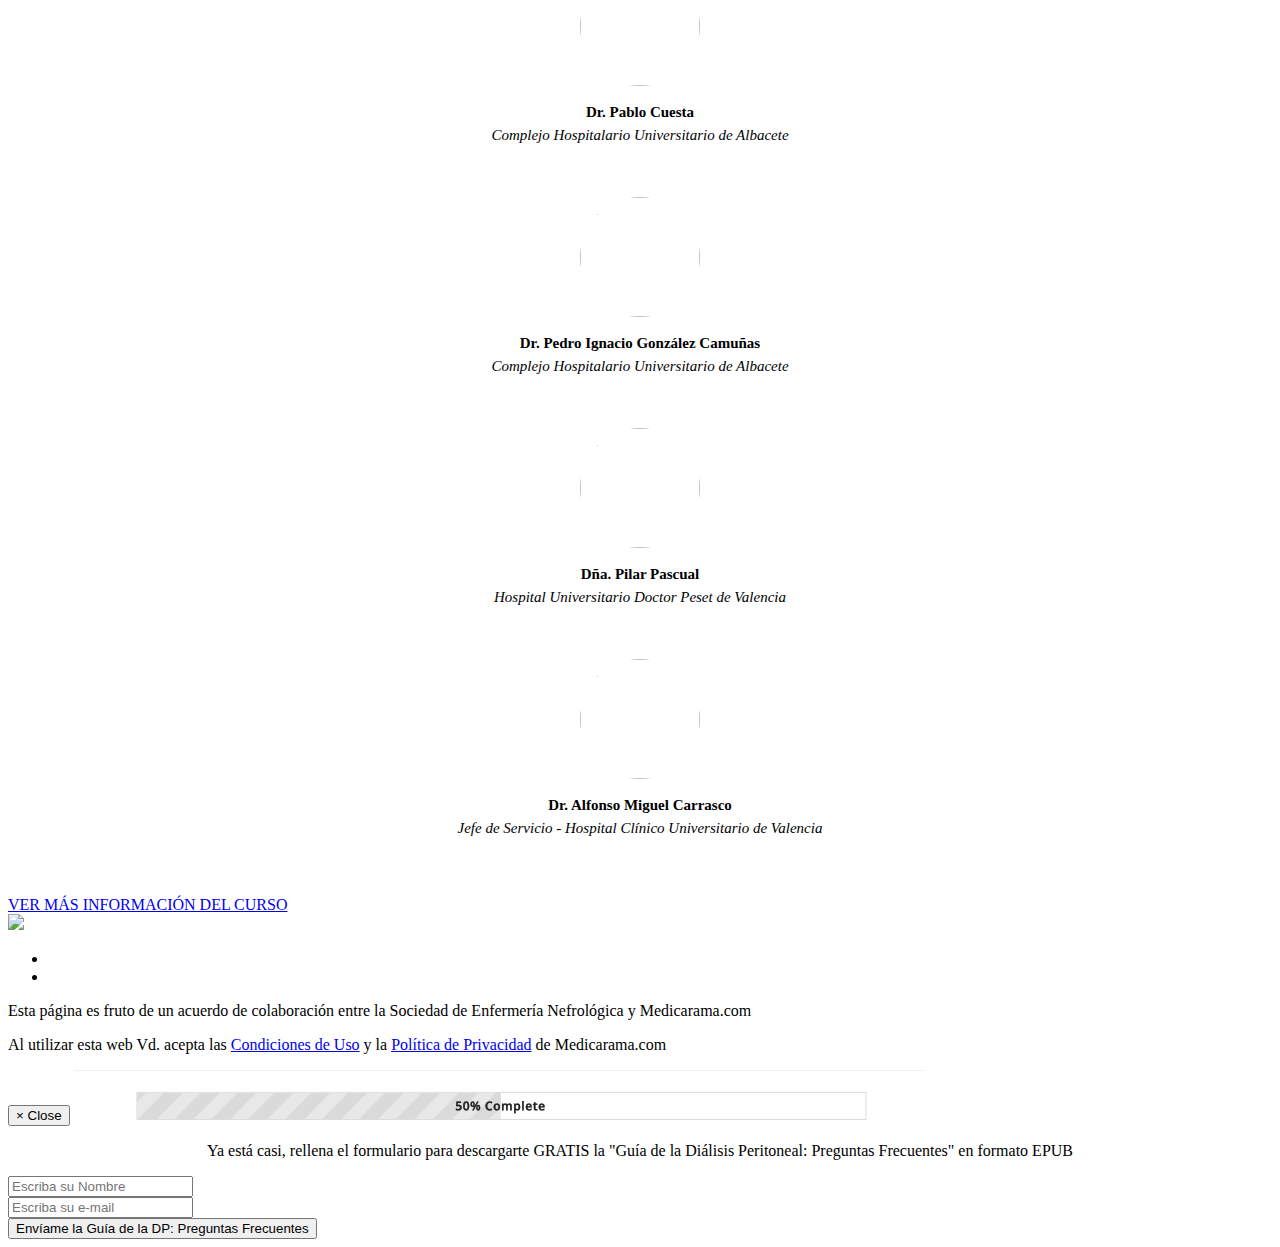
==== commit e2148fc5: "." ====
--- a/index.html
+++ b/index.html
@@ -130,7 +130,7 @@
                         <h1>Curso Online de Diálisis Peritoneal - Oferta Especial para Socios de la SEDEN: &nbsp;<strike>299 €</strike> &nbsp;119 €</h1>
                     </div>                     
                     <div class="editContent"> 
-                        <p class="lead">Oferta válida <strong>sólo hasta el 30 de noviembre</strong>. Aprende todo lo necesario para empezar a trabajar en un servicio de Diálisis Peritoneal en este curso acreditado por la CFC con <strong>10,4 créditos</strong> y avalado por la SEDEN y la SEN&nbsp;</p>
+                        <p class="lead">Oferta válida <strong>sólo hasta el 15 de diciembre</strong>. Aprende todo lo necesario para empezar a trabajar en un servicio de Diálisis Peritoneal en este curso acreditado por la CFC con <strong>10,4 créditos</strong> y avalado por la SEDEN y la SEN&nbsp;</p>
                     </div>                     
                 </div>                 
                 <div class="col-md-10 col-md-offset-1 text-center"> 
@@ -589,7 +589,7 @@
 
     <!-- Start Footer 1-3 -->     
     <section class="content-block-nopad bg-deepocean"> 
-    	  	<div class="col-md-12 text-center bg-deepocean">
+    	  	<div class="col-md-12 text-center bg-white">
                <div class="col-md-10 col-md-offset-2 text-center"> 
                     <div class="col-md-10"> 
                         <a href="http://medicarama.com/courses/dialisis-peritoneal?product_id=33247&coupon_code=SEDEN1510" class="btn btn-primary btn-block">VER MÁS INFORMACIÓN DEL CURSO</a>
